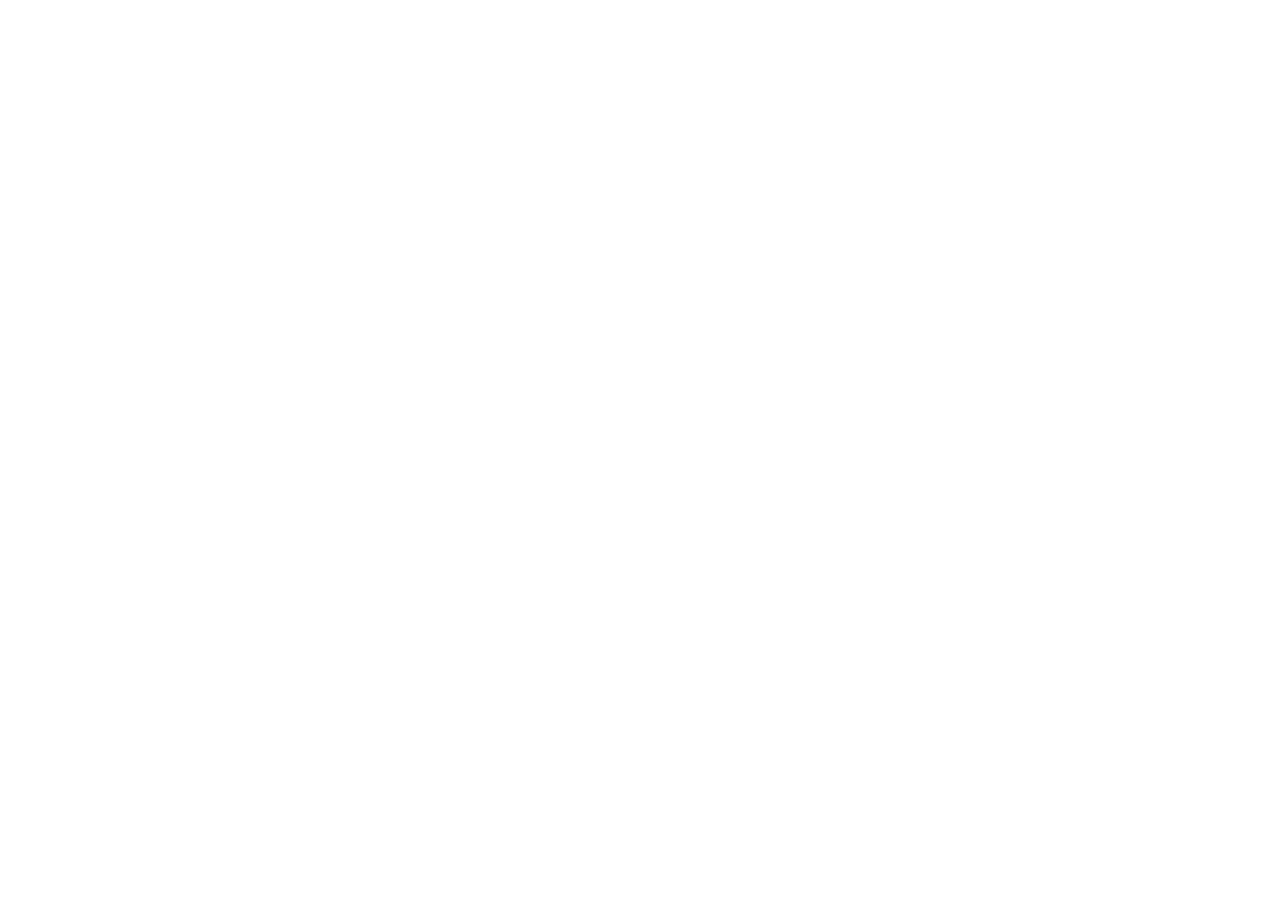
==== login.html @ a0079cb8 "init project" ====
<!DOCTYPE html>
<html lang="en">

<head>
    <meta charset="UTF-8">
    <meta http-equiv="X-UA-Compatible" content="IE=edge">
    <meta name="viewport" content="width=device-width, initial-scale=1.0">
    <title>Document</title>
</head>

<body>

</body>

</html>
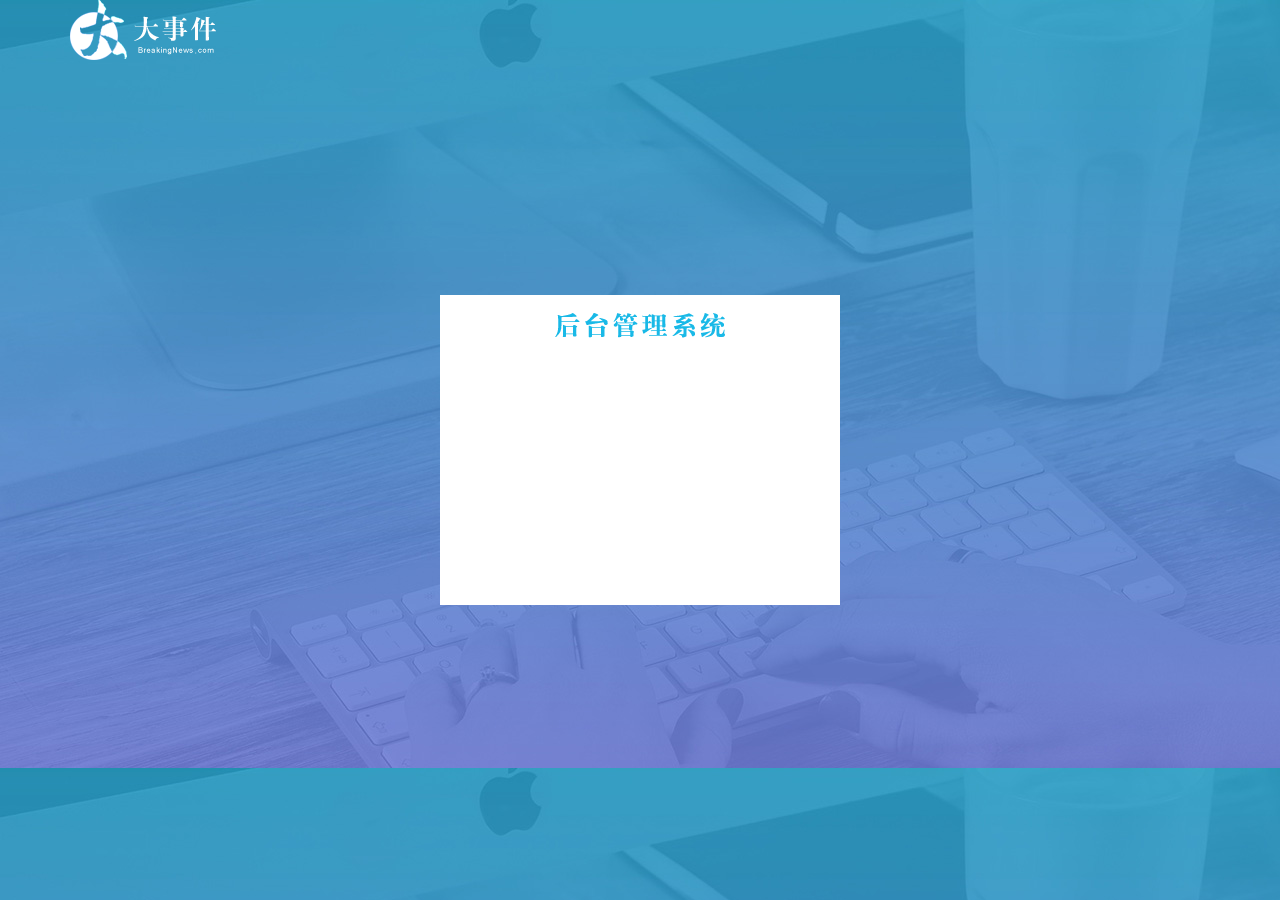
==== commit d1457186: "添加素材" ====
--- a/login.html
+++ b/login.html
@@ -6,10 +6,21 @@
     <meta http-equiv="X-UA-Compatible" content="IE=edge">
     <meta name="viewport" content="width=device-width, initial-scale=1.0">
     <title>Document</title>
+    <!-- 导入LayUI -->
+    <link rel="stylesheet" href="/assets/lib/layui/css/layui.css">
+    <!-- 导入自己的css -->
+    <link rel="stylesheet" href="/assets/css/login.css">
 </head>
 
 <body>
+    <div class="layui-main">
+        <img src="/assets/images/logo.png" alt="">
+    </div>
+    <div class="loginAndRegBox">
+        <div class="title-box">
 
+        </div>
+    </div>
 </body>
 
 </html>--- a/assets/lib/layui/css/layui.css
+++ b/assets/lib/layui/css/layui.css
@@ -0,0 +1 @@
+.layui-inline,img{display:inline-block;vertical-align:middle}h1,h2,h3,h4,h5,h6{font-weight:400}a,body{color:#333}.layui-edge,.layui-header,.layui-inline,.layui-main{position:relative}.layui-edge,hr{height:0;overflow:hidden}.layui-layout-body,.layui-side,.layui-side-scroll{overflow-x:hidden}.layui-edge,.layui-elip,hr{overflow:hidden}.layui-btn,.layui-edge,.layui-inline,img{vertical-align:middle}.layui-btn,.layui-disabled,.layui-icon,.layui-unselect{-moz-user-select:none;-webkit-user-select:none;-ms-user-select:none}blockquote,body,button,dd,div,dl,dt,form,h1,h2,h3,h4,h5,h6,input,li,ol,p,pre,td,textarea,th,ul{margin:0;padding:0;-webkit-tap-highlight-color:rgba(0,0,0,0)}a:active,a:hover{outline:0}img{border:none}li{list-style:none}table{border-collapse:collapse;border-spacing:0}h4,h5,h6{font-size:100%}button,input,optgroup,option,select,textarea{font-family:inherit;font-size:inherit;font-style:inherit;font-weight:inherit;outline:0}pre{white-space:pre-wrap;white-space:-moz-pre-wrap;white-space:-pre-wrap;white-space:-o-pre-wrap;word-wrap:break-word}body{line-height:1.6;color:rgba(0,0,0,.85);font:14px Helvetica Neue,Helvetica,PingFang SC,Tahoma,Arial,sans-serif}hr{line-height:0;margin:10px 0;padding:0;border:none!important;border-bottom:1px solid #eee!important;clear:both;background:0 0}a{text-decoration:none}a:hover{color:#777}a cite{font-style:normal;*cursor:pointer}.layui-border-box,.layui-border-box *{box-sizing:border-box}.layui-box,.layui-box *{box-sizing:content-box}.layui-clear{clear:both;*zoom:1}.layui-clear:after{content:'\20';clear:both;*zoom:1;display:block;height:0}.layui-inline{*display:inline;*zoom:1}.layui-btn,.layui-btn-group,.layui-edge{display:inline-block}.layui-edge{width:0;border-width:6px;border-style:dashed;border-color:transparent}.layui-edge-top{top:-4px;border-bottom-color:#999;border-bottom-style:solid}.layui-edge-right{border-left-color:#999;border-left-style:solid}.layui-edge-bottom{top:2px;border-top-color:#999;border-top-style:solid}.layui-edge-left{border-right-color:#999;border-right-style:solid}.layui-elip{text-overflow:ellipsis;white-space:nowrap}.layui-disabled,.layui-disabled:hover{color:#d2d2d2!important;cursor:not-allowed!important}.layui-circle{border-radius:100%}.layui-show{display:block!important}.layui-hide{display:none!important}.layui-show-v{visibility:visible!important}.layui-hide-v{visibility:hidden!important}@font-face{font-family:layui-icon;src:url(../font/iconfont.eot?v=256);src:url(../font/iconfont.eot?v=256#iefix) format('embedded-opentype'),url(../font/iconfont.woff2?v=256) format('woff2'),url(../font/iconfont.woff?v=256) format('woff'),url(../font/iconfont.ttf?v=256) format('truetype'),url(../font/iconfont.svg?v=256#layui-icon) format('svg')}.layui-icon{font-family:layui-icon!important;font-size:16px;font-style:normal;-webkit-font-smoothing:antialiased;-moz-osx-font-smoothing:grayscale}.layui-icon-reply-fill:before{content:"\e611"}.layui-icon-set-fill:before{content:"\e614"}.layui-icon-menu-fill:before{content:"\e60f"}.layui-icon-search:before{content:"\e615"}.layui-icon-share:before{content:"\e641"}.layui-icon-set-sm:before{content:"\e620"}.layui-icon-engine:before{content:"\e628"}.layui-icon-close:before{content:"\1006"}.layui-icon-close-fill:before{content:"\1007"}.layui-icon-chart-screen:before{content:"\e629"}.layui-icon-star:before{content:"\e600"}.layui-icon-circle-dot:before{content:"\e617"}.layui-icon-chat:before{content:"\e606"}.layui-icon-release:before{content:"\e609"}.layui-icon-list:before{content:"\e60a"}.layui-icon-chart:before{content:"\e62c"}.layui-icon-ok-circle:before{content:"\1005"}.layui-icon-layim-theme:before{content:"\e61b"}.layui-icon-table:before{content:"\e62d"}.layui-icon-right:before{content:"\e602"}.layui-icon-left:before{content:"\e603"}.layui-icon-cart-simple:before{content:"\e698"}.layui-icon-face-cry:before{content:"\e69c"}.layui-icon-face-smile:before{content:"\e6af"}.layui-icon-survey:before{content:"\e6b2"}.layui-icon-tree:before{content:"\e62e"}.layui-icon-ie:before{content:"\e7bb"}.layui-icon-upload-circle:before{content:"\e62f"}.layui-icon-add-circle:before{content:"\e61f"}.layui-icon-download-circle:before{content:"\e601"}.layui-icon-templeate-1:before{content:"\e630"}.layui-icon-util:before{content:"\e631"}.layui-icon-face-surprised:before{content:"\e664"}.layui-icon-edit:before{content:"\e642"}.layui-icon-speaker:before{content:"\e645"}.layui-icon-down:before{content:"\e61a"}.layui-icon-file:before{content:"\e621"}.layui-icon-layouts:before{content:"\e632"}.layui-icon-rate-half:before{content:"\e6c9"}.layui-icon-add-circle-fine:before{content:"\e608"}.layui-icon-prev-circle:before{content:"\e633"}.layui-icon-read:before{content:"\e705"}.layui-icon-404:before{content:"\e61c"}.layui-icon-carousel:before{content:"\e634"}.layui-icon-help:before{content:"\e607"}.layui-icon-code-circle:before{content:"\e635"}.layui-icon-windows:before{content:"\e67f"}.layui-icon-water:before{content:"\e636"}.layui-icon-username:before{content:"\e66f"}.layui-icon-find-fill:before{content:"\e670"}.layui-icon-about:before{content:"\e60b"}.layui-icon-location:before{content:"\e715"}.layui-icon-up:before{content:"\e619"}.layui-icon-pause:before{content:"\e651"}.layui-icon-date:before{content:"\e637"}.layui-icon-layim-uploadfile:before{content:"\e61d"}.layui-icon-delete:before{content:"\e640"}.layui-icon-play:before{content:"\e652"}.layui-icon-top:before{content:"\e604"}.layui-icon-firefox:before{content:"\e686"}.layui-icon-friends:before{content:"\e612"}.layui-icon-refresh-3:before{content:"\e9aa"}.layui-icon-ok:before{content:"\e605"}.layui-icon-layer:before{content:"\e638"}.layui-icon-face-smile-fine:before{content:"\e60c"}.layui-icon-dollar:before{content:"\e659"}.layui-icon-group:before{content:"\e613"}.layui-icon-layim-download:before{content:"\e61e"}.layui-icon-picture-fine:before{content:"\e60d"}.layui-icon-link:before{content:"\e64c"}.layui-icon-diamond:before{content:"\e735"}.layui-icon-log:before{content:"\e60e"}.layui-icon-key:before{content:"\e683"}.layui-icon-rate-solid:before{content:"\e67a"}.layui-icon-fonts-del:before{content:"\e64f"}.layui-icon-unlink:before{content:"\e64d"}.layui-icon-fonts-clear:before{content:"\e639"}.layui-icon-triangle-r:before{content:"\e623"}.layui-icon-circle:before{content:"\e63f"}.layui-icon-radio:before{content:"\e643"}.layui-icon-align-center:before{content:"\e647"}.layui-icon-align-right:before{content:"\e648"}.layui-icon-align-left:before{content:"\e649"}.layui-icon-loading-1:before{content:"\e63e"}.layui-icon-return:before{content:"\e65c"}.layui-icon-fonts-strong:before{content:"\e62b"}.layui-icon-upload:before{content:"\e67c"}.layui-icon-dialogue:before{content:"\e63a"}.layui-icon-video:before{content:"\e6ed"}.layui-icon-headset:before{content:"\e6fc"}.layui-icon-cellphone-fine:before{content:"\e63b"}.layui-icon-add-1:before{content:"\e654"}.layui-icon-face-smile-b:before{content:"\e650"}.layui-icon-fonts-html:before{content:"\e64b"}.layui-icon-screen-full:before{content:"\e622"}.layui-icon-form:before{content:"\e63c"}.layui-icon-cart:before{content:"\e657"}.layui-icon-camera-fill:before{content:"\e65d"}.layui-icon-tabs:before{content:"\e62a"}.layui-icon-heart-fill:before{content:"\e68f"}.layui-icon-fonts-code:before{content:"\e64e"}.layui-icon-ios:before{content:"\e680"}.layui-icon-at:before{content:"\e687"}.layui-icon-fire:before{content:"\e756"}.layui-icon-set:before{content:"\e716"}.layui-icon-fonts-u:before{content:"\e646"}.layui-icon-triangle-d:before{content:"\e625"}.layui-icon-tips:before{content:"\e702"}.layui-icon-picture:before{content:"\e64a"}.layui-icon-more-vertical:before{content:"\e671"}.layui-icon-bluetooth:before{content:"\e689"}.layui-icon-flag:before{content:"\e66c"}.layui-icon-loading:before{content:"\e63d"}.layui-icon-fonts-i:before{content:"\e644"}.layui-icon-refresh-1:before{content:"\e666"}.layui-icon-rmb:before{content:"\e65e"}.layui-icon-addition:before{content:"\e624"}.layui-icon-home:before{content:"\e68e"}.layui-icon-time:before{content:"\e68d"}.layui-icon-user:before{content:"\e770"}.layui-icon-notice:before{content:"\e667"}.layui-icon-chrome:before{content:"\e68a"}.layui-icon-edge:before{content:"\e68b"}.layui-icon-login-weibo:before{content:"\e675"}.layui-icon-voice:before{content:"\e688"}.layui-icon-upload-drag:before{content:"\e681"}.layui-icon-login-qq:before{content:"\e676"}.layui-icon-snowflake:before{content:"\e6b1"}.layui-icon-heart:before{content:"\e68c"}.layui-icon-logout:before{content:"\e682"}.layui-icon-file-b:before{content:"\e655"}.layui-icon-template:before{content:"\e663"}.layui-icon-transfer:before{content:"\e691"}.layui-icon-auz:before{content:"\e672"}.layui-icon-console:before{content:"\e665"}.layui-icon-app:before{content:"\e653"}.layui-icon-prev:before{content:"\e65a"}.layui-icon-website:before{content:"\e7ae"}.layui-icon-next:before{content:"\e65b"}.layui-icon-component:before{content:"\e857"}.layui-icon-android:before{content:"\e684"}.layui-icon-more:before{content:"\e65f"}.layui-icon-login-wechat:before{content:"\e677"}.layui-icon-shrink-right:before{content:"\e668"}.layui-icon-spread-left:before{content:"\e66b"}.layui-icon-camera:before{content:"\e660"}.layui-icon-note:before{content:"\e66e"}.layui-icon-refresh:before{content:"\e669"}.layui-icon-female:before{content:"\e661"}.layui-icon-male:before{content:"\e662"}.layui-icon-screen-restore:before{content:"\e758"}.layui-icon-password:before{content:"\e673"}.layui-icon-senior:before{content:"\e674"}.layui-icon-theme:before{content:"\e66a"}.layui-icon-tread:before{content:"\e6c5"}.layui-icon-praise:before{content:"\e6c6"}.layui-icon-star-fill:before{content:"\e658"}.layui-icon-rate:before{content:"\e67b"}.layui-icon-template-1:before{content:"\e656"}.layui-icon-vercode:before{content:"\e679"}.layui-icon-service:before{content:"\e626"}.layui-icon-cellphone:before{content:"\e678"}.layui-icon-print:before{content:"\e66d"}.layui-icon-cols:before{content:"\e610"}.layui-icon-wifi:before{content:"\e7e0"}.layui-icon-export:before{content:"\e67d"}.layui-icon-rss:before{content:"\e808"}.layui-icon-slider:before{content:"\e714"}.layui-icon-email:before{content:"\e618"}.layui-icon-subtraction:before{content:"\e67e"}.layui-icon-mike:before{content:"\e6dc"}.layui-icon-light:before{content:"\e748"}.layui-icon-gift:before{content:"\e627"}.layui-icon-mute:before{content:"\e685"}.layui-icon-reduce-circle:before{content:"\e616"}.layui-icon-music:before{content:"\e690"}.layui-main{width:1140px;margin:0 auto}.layui-header{z-index:1000;height:60px}.layui-header a:hover{transition:all .5s;-webkit-transition:all .5s}.layui-side{position:fixed;left:0;top:0;bottom:0;z-index:999;width:200px}.layui-side-scroll{position:relative;width:220px;height:100%}.layui-body{position:relative;left:200px;right:0;top:0;bottom:0;z-index:900;width:auto;box-sizing:border-box}.layui-layout-admin .layui-header{position:fixed;top:0;left:0;right:0;background-color:#23262E}.layui-layout-admin .layui-side{top:60px;width:200px;overflow-x:hidden}.layui-layout-admin .layui-body{position:absolute;top:60px;padding-bottom:44px}.layui-layout-admin .layui-main{width:auto;margin:0 15px}.layui-layout-admin .layui-footer{position:fixed;left:200px;right:0;bottom:0;z-index:990;height:44px;line-height:44px;padding:0 15px;box-shadow:-1px 0 4px rgb(0 0 0 / 12%);background-color:#FAFAFA}.layui-layout-admin .layui-logo{position:absolute;left:0;top:0;width:200px;height:100%;line-height:60px;text-align:center;color:#009688;font-size:16px;box-shadow:0 1px 2px 0 rgb(0 0 0 / 15%)}.layui-layout-admin .layui-header .layui-nav{background:0 0}.layui-layout-left{position:absolute!important;left:200px;top:0}.layui-layout-right{position:absolute!important;right:0;top:0}.layui-container{position:relative;margin:0 auto;padding:0 15px;box-sizing:border-box}.layui-fluid{position:relative;margin:0 auto;padding:0 15px}.layui-row:after,.layui-row:before{content:"";display:block;clear:both}.layui-col-lg1,.layui-col-lg10,.layui-col-lg11,.layui-col-lg12,.layui-col-lg2,.layui-col-lg3,.layui-col-lg4,.layui-col-lg5,.layui-col-lg6,.layui-col-lg7,.layui-col-lg8,.layui-col-lg9,.layui-col-md1,.layui-col-md10,.layui-col-md11,.layui-col-md12,.layui-col-md2,.layui-col-md3,.layui-col-md4,.layui-col-md5,.layui-col-md6,.layui-col-md7,.layui-col-md8,.layui-col-md9,.layui-col-sm1,.layui-col-sm10,.layui-col-sm11,.layui-col-sm12,.layui-col-sm2,.layui-col-sm3,.layui-col-sm4,.layui-col-sm5,.layui-col-sm6,.layui-col-sm7,.layui-col-sm8,.layui-col-sm9,.layui-col-xs1,.layui-col-xs10,.layui-col-xs11,.layui-col-xs12,.layui-col-xs2,.layui-col-xs3,.layui-col-xs4,.layui-col-xs5,.layui-col-xs6,.layui-col-xs7,.layui-col-xs8,.layui-col-xs9{position:relative;display:block;box-sizing:border-box}.layui-col-xs1,.layui-col-xs10,.layui-col-xs11,.layui-col-xs12,.layui-col-xs2,.layui-col-xs3,.layui-col-xs4,.layui-col-xs5,.layui-col-xs6,.layui-col-xs7,.layui-col-xs8,.layui-col-xs9{float:left}.layui-col-xs1{width:8.33333333%}.layui-col-xs2{width:16.66666667%}.layui-col-xs3{width:25%}.layui-col-xs4{width:33.33333333%}.layui-col-xs5{width:41.66666667%}.layui-col-xs6{width:50%}.layui-col-xs7{width:58.33333333%}.layui-col-xs8{width:66.66666667%}.layui-col-xs9{width:75%}.layui-col-xs10{width:83.33333333%}.layui-col-xs11{width:91.66666667%}.layui-col-xs12{width:100%}.layui-col-xs-offset1{margin-left:8.33333333%}.layui-col-xs-offset2{margin-left:16.66666667%}.layui-col-xs-offset3{margin-left:25%}.layui-col-xs-offset4{margin-left:33.33333333%}.layui-col-xs-offset5{margin-left:41.66666667%}.layui-col-xs-offset6{margin-left:50%}.layui-col-xs-offset7{margin-left:58.33333333%}.layui-col-xs-offset8{margin-left:66.66666667%}.layui-col-xs-offset9{margin-left:75%}.layui-col-xs-offset10{margin-left:83.33333333%}.layui-col-xs-offset11{margin-left:91.66666667%}.layui-col-xs-offset12{margin-left:100%}@media screen and (max-width:768px){.layui-hide-xs{display:none!important}.layui-show-xs-block{display:block!important}.layui-show-xs-inline{display:inline!important}.layui-show-xs-inline-block{display:inline-block!important}}@media screen and (min-width:768px){.layui-container{width:750px}.layui-hide-sm{display:none!important}.layui-show-sm-block{display:block!important}.layui-show-sm-inline{display:inline!important}.layui-show-sm-inline-block{display:inline-block!important}.layui-col-sm1,.layui-col-sm10,.layui-col-sm11,.layui-col-sm12,.layui-col-sm2,.layui-col-sm3,.layui-col-sm4,.layui-col-sm5,.layui-col-sm6,.layui-col-sm7,.layui-col-sm8,.layui-col-sm9{float:left}.layui-col-sm1{width:8.33333333%}.layui-col-sm2{width:16.66666667%}.layui-col-sm3{width:25%}.layui-col-sm4{width:33.33333333%}.layui-col-sm5{width:41.66666667%}.layui-col-sm6{width:50%}.layui-col-sm7{width:58.33333333%}.layui-col-sm8{width:66.66666667%}.layui-col-sm9{width:75%}.layui-col-sm10{width:83.33333333%}.layui-col-sm11{width:91.66666667%}.layui-col-sm12{width:100%}.layui-col-sm-offset1{margin-left:8.33333333%}.layui-col-sm-offset2{margin-left:16.66666667%}.layui-col-sm-offset3{margin-left:25%}.layui-col-sm-offset4{margin-left:33.33333333%}.layui-col-sm-offset5{margin-left:41.66666667%}.layui-col-sm-offset6{margin-left:50%}.layui-col-sm-offset7{margin-left:58.33333333%}.layui-col-sm-offset8{margin-left:66.66666667%}.layui-col-sm-offset9{margin-left:75%}.layui-col-sm-offset10{margin-left:83.33333333%}.layui-col-sm-offset11{margin-left:91.66666667%}.layui-col-sm-offset12{margin-left:100%}}@media screen and (min-width:992px){.layui-container{width:970px}.layui-hide-md{display:none!important}.layui-show-md-block{display:block!important}.layui-show-md-inline{display:inline!important}.layui-show-md-inline-block{display:inline-block!important}.layui-col-md1,.layui-col-md10,.layui-col-md11,.layui-col-md12,.layui-col-md2,.layui-col-md3,.layui-col-md4,.layui-col-md5,.layui-col-md6,.layui-col-md7,.layui-col-md8,.layui-col-md9{float:left}.layui-col-md1{width:8.33333333%}.layui-col-md2{width:16.66666667%}.layui-col-md3{width:25%}.layui-col-md4{width:33.33333333%}.layui-col-md5{width:41.66666667%}.layui-col-md6{width:50%}.layui-col-md7{width:58.33333333%}.layui-col-md8{width:66.66666667%}.layui-col-md9{width:75%}.layui-col-md10{width:83.33333333%}.layui-col-md11{width:91.66666667%}.layui-col-md12{width:100%}.layui-col-md-offset1{margin-left:8.33333333%}.layui-col-md-offset2{margin-left:16.66666667%}.layui-col-md-offset3{margin-left:25%}.layui-col-md-offset4{margin-left:33.33333333%}.layui-col-md-offset5{margin-left:41.66666667%}.layui-col-md-offset6{margin-left:50%}.layui-col-md-offset7{margin-left:58.33333333%}.layui-col-md-offset8{margin-left:66.66666667%}.layui-col-md-offset9{margin-left:75%}.layui-col-md-offset10{margin-left:83.33333333%}.layui-col-md-offset11{margin-left:91.66666667%}.layui-col-md-offset12{margin-left:100%}}@media screen and (min-width:1200px){.layui-container{width:1170px}.layui-hide-lg{display:none!important}.layui-show-lg-block{display:block!important}.layui-show-lg-inline{display:inline!important}.layui-show-lg-inline-block{display:inline-block!important}.layui-col-lg1,.layui-col-lg10,.layui-col-lg11,.layui-col-lg12,.layui-col-lg2,.layui-col-lg3,.layui-col-lg4,.layui-col-lg5,.layui-col-lg6,.layui-col-lg7,.layui-col-lg8,.layui-col-lg9{float:left}.layui-col-lg1{width:8.33333333%}.layui-col-lg2{width:16.66666667%}.layui-col-lg3{width:25%}.layui-col-lg4{width:33.33333333%}.layui-col-lg5{width:41.66666667%}.layui-col-lg6{width:50%}.layui-col-lg7{width:58.33333333%}.layui-col-lg8{width:66.66666667%}.layui-col-lg9{width:75%}.layui-col-lg10{width:83.33333333%}.layui-col-lg11{width:91.66666667%}.layui-col-lg12{width:100%}.layui-col-lg-offset1{margin-left:8.33333333%}.layui-col-lg-offset2{margin-left:16.66666667%}.layui-col-lg-offset3{margin-left:25%}.layui-col-lg-offset4{margin-left:33.33333333%}.layui-col-lg-offset5{margin-left:41.66666667%}.layui-col-lg-offset6{margin-left:50%}.layui-col-lg-offset7{margin-left:58.33333333%}.layui-col-lg-offset8{margin-left:66.66666667%}.layui-col-lg-offset9{margin-left:75%}.layui-col-lg-offset10{margin-left:83.33333333%}.layui-col-lg-offset11{margin-left:91.66666667%}.layui-col-lg-offset12{margin-left:100%}}.layui-col-space1{margin:-.5px}.layui-col-space1>*{padding:.5px}.layui-col-space2{margin:-1px}.layui-col-space2>*{padding:1px}.layui-col-space4{margin:-2px}.layui-col-space4>*{padding:2px}.layui-col-space5{margin:-2.5px}.layui-col-space5>*{padding:2.5px}.layui-col-space6{margin:-3px}.layui-col-space6>*{padding:3px}.layui-col-space8{margin:-4px}.layui-col-space8>*{padding:4px}.layui-col-space10{margin:-5px}.layui-col-space10>*{padding:5px}.layui-col-space12{margin:-6px}.layui-col-space12>*{padding:6px}.layui-col-space14{margin:-7px}.layui-col-space14>*{padding:7px}.layui-col-space15{margin:-7.5px}.layui-col-space15>*{padding:7.5px}.layui-col-space16{margin:-8px}.layui-col-space16>*{padding:8px}.layui-col-space18{margin:-9px}.layui-col-space18>*{padding:9px}.layui-col-space20{margin:-10px}.layui-col-space20>*{padding:10px}.layui-col-space22{margin:-11px}.layui-col-space22>*{padding:11px}.layui-col-space24{margin:-12px}.layui-col-space24>*{padding:12px}.layui-col-space25{margin:-12.5px}.layui-col-space25>*{padding:12.5px}.layui-col-space26{margin:-13px}.layui-col-space26>*{padding:13px}.layui-col-space28{margin:-14px}.layui-col-space28>*{padding:14px}.layui-col-space30{margin:-15px}.layui-col-space30>*{padding:15px}.layui-btn,.layui-input,.layui-select,.layui-textarea,.layui-upload-button{outline:0;-webkit-appearance:none;transition:all .3s;-webkit-transition:all .3s;box-sizing:border-box}.layui-elem-quote{margin-bottom:10px;padding:15px;line-height:1.6;border-left:5px solid #5FB878;border-radius:0 2px 2px 0;background-color:#FAFAFA}.layui-quote-nm{border-style:solid;border-width:1px 1px 1px 5px;background:0 0}.layui-elem-field{margin-bottom:10px;padding:0;border-width:1px;border-style:solid}.layui-elem-field legend{margin-left:20px;padding:0 10px;font-size:20px;font-weight:300}.layui-field-title{margin:10px 0 20px;border-width:1px 0 0}.layui-field-box{padding:15px}.layui-field-title .layui-field-box{padding:10px 0}.layui-progress{position:relative;height:6px;border-radius:20px;background-color:#eee}.layui-progress-bar{position:absolute;left:0;top:0;width:0;max-width:100%;height:6px;border-radius:20px;text-align:right;background-color:#5FB878;transition:all .3s;-webkit-transition:all .3s}.layui-progress-big,.layui-progress-big .layui-progress-bar{height:18px;line-height:18px}.layui-progress-text{position:relative;top:-20px;line-height:18px;font-size:12px;color:#666}.layui-progress-big .layui-progress-text{position:static;padding:0 10px;color:#fff}.layui-collapse{border-width:1px;border-style:solid;border-radius:2px}.layui-colla-content,.layui-colla-item{border-top-width:1px;border-top-style:solid}.layui-colla-item:first-child{border-top:none}.layui-colla-title{position:relative;height:42px;line-height:42px;padding:0 15px 0 35px;color:#333;background-color:#FAFAFA;cursor:pointer;font-size:14px;overflow:hidden}.layui-colla-content{display:none;padding:10px 15px;line-height:1.6;color:#666}.layui-colla-icon{position:absolute;left:15px;top:0;font-size:14px}.layui-card-body,.layui-card-header,.layui-form-label,.layui-form-mid,.layui-form-select,.layui-input-block,.layui-input-inline,.layui-panel,.layui-textarea{position:relative}.layui-card{margin-bottom:15px;border-radius:2px;background-color:#fff;box-shadow:0 1px 2px 0 rgba(0,0,0,.05)}.layui-form-select dl,.layui-panel{box-shadow:1px 1px 4px rgb(0 0 0 / 8%)}.layui-card:last-child{margin-bottom:0}.layui-card-header{height:42px;line-height:42px;padding:0 15px;border-bottom:1px solid #f6f6f6;color:#333;border-radius:2px 2px 0 0;font-size:14px}.layui-card-body{padding:10px 15px;line-height:24px}.layui-card-body[pad15]{padding:15px}.layui-card-body[pad20]{padding:20px}.layui-card-body .layui-table{margin:5px 0}.layui-card .layui-tab{margin:0}.layui-panel{border-width:1px;border-style:solid;border-radius:2px;background-color:#fff;color:#666}.layui-bg-black,.layui-bg-blue,.layui-bg-cyan,.layui-bg-green,.layui-bg-orange,.layui-bg-red{color:#fff!important}.layui-panel-window{position:relative;padding:15px;border-radius:0;border-top:5px solid #eee;background-color:#fff}.layui-border,.layui-border-black,.layui-border-blue,.layui-border-cyan,.layui-border-green,.layui-border-orange,.layui-border-red{border-width:1px;border-style:solid}.layui-auxiliar-moving{position:fixed;left:0;right:0;top:0;bottom:0;width:100%;height:100%;background:0 0;z-index:9999999999}.layui-bg-red{background-color:#FF5722!important}.layui-bg-orange{background-color:#FFB800!important}.layui-bg-green{background-color:#009688!important}.layui-bg-cyan{background-color:#2F4056!important}.layui-bg-blue{background-color:#1E9FFF!important}.layui-bg-black{background-color:#393D49!important}.layui-bg-gray{background-color:#FAFAFA!important;color:#666!important}.layui-badge-rim,.layui-border,.layui-colla-content,.layui-colla-item,.layui-collapse,.layui-elem-field,.layui-form-pane .layui-form-item[pane],.layui-form-pane .layui-form-label,.layui-input,.layui-layedit,.layui-layedit-tool,.layui-panel,.layui-quote-nm,.layui-select,.layui-tab-bar,.layui-tab-card,.layui-tab-title,.layui-tab-title .layui-this:after,.layui-textarea{border-color:#eee}.layui-border{color:#666!important}.layui-border-red{border-color:#FF5722!important;color:#FF5722!important}.layui-border-orange{border-color:#FFB800!important;color:#FFB800!important}.layui-border-green{border-color:#009688!important;color:#009688!important}.layui-border-cyan{border-color:#2F4056!important;color:#2F4056!important}.layui-border-blue{border-color:#1E9FFF!important;color:#1E9FFF!important}.layui-border-black{border-color:#393D49!important;color:#393D49!important}.layui-timeline-item:before{background-color:#eee}.layui-text{line-height:1.6;font-size:14px;color:#666}.layui-text h1,.layui-text h2,.layui-text h3{font-weight:500;color:#333}.layui-text h1{font-size:30px}.layui-text h2{font-size:24px}.layui-text h3{font-size:18px}.layui-text a:not(.layui-btn){color:#01AAED}.layui-text a:not(.layui-btn):hover{text-decoration:underline}.layui-text ul{padding:5px 0 5px 15px}.layui-text ul li{margin-top:5px;list-style-type:disc}.layui-text em,.layui-word-aux{color:#999!important;padding-left:5px!important;padding-right:5px!important}.layui-text p{margin:10px 0}.layui-text p:first-child{margin-top:0}.layui-font-12{font-size:12px!important}.layui-font-14{font-size:14px!important}.layui-font-16{font-size:16px!important}.layui-font-18{font-size:18px!important}.layui-font-20{font-size:20px!important}.layui-font-red{color:#FF5722!important}.layui-font-orange{color:#FFB800!important}.layui-font-green{color:#009688!important}.layui-font-cyan{color:#2F4056!important}.layui-font-blue{color:#01AAED!important}.layui-font-black{color:#000!important}.layui-font-gray{color:#c2c2c2!important}.layui-btn{height:38px;line-height:38px;border:1px solid transparent;padding:0 18px;background-color:#009688;color:#fff;white-space:nowrap;text-align:center;font-size:14px;border-radius:2px;cursor:pointer}.layui-btn:hover{opacity:.8;filter:alpha(opacity=80);color:#fff}.layui-btn:active{opacity:1;filter:alpha(opacity=100)}.layui-btn+.layui-btn{margin-left:10px}.layui-btn-container{font-size:0}.layui-btn-container .layui-btn{margin-right:10px;margin-bottom:10px}.layui-btn-container .layui-btn+.layui-btn{margin-left:0}.layui-table .layui-btn-container .layui-btn{margin-bottom:9px}.layui-btn-radius{border-radius:100px}.layui-btn .layui-icon{padding:0 2px;vertical-align:middle\9;vertical-align:bottom}.layui-btn-primary{border-color:#d2d2d2;background:0 0;color:#666}.layui-btn-primary:hover{border-color:#009688;color:#333}.layui-btn-normal{background-color:#1E9FFF}.layui-btn-warm{background-color:#FFB800}.layui-btn-danger{background-color:#FF5722}.layui-btn-checked{background-color:#5FB878}.layui-btn-disabled,.layui-btn-disabled:active,.layui-btn-disabled:hover{border-color:#eee!important;background-color:#FBFBFB!important;color:#d2d2d2!important;cursor:not-allowed!important;opacity:1}.layui-btn-lg{height:44px;line-height:44px;padding:0 25px;font-size:16px}.layui-btn-sm{height:30px;line-height:30px;padding:0 10px;font-size:12px}.layui-btn-xs{height:22px;line-height:22px;padding:0 5px;font-size:12px}.layui-btn-xs i{font-size:12px!important}.layui-btn-group{vertical-align:middle;font-size:0}.layui-btn-group .layui-btn{margin-left:0!important;margin-right:0!important;border-left:1px solid rgba(255,255,255,.5);border-radius:0}.layui-btn-group .layui-btn-primary{border-left:none}.layui-btn-group .layui-btn-primary:hover{border-color:#d2d2d2;color:#009688}.layui-btn-group .layui-btn:first-child{border-left:none;border-radius:2px 0 0 2px}.layui-btn-group .layui-btn-primary:first-child{border-left:1px solid #d2d2d2}.layui-btn-group .layui-btn:last-child{border-radius:0 2px 2px 0}.layui-btn-group .layui-btn+.layui-btn{margin-left:0}.layui-btn-group+.layui-btn-group{margin-left:10px}.layui-btn-fluid{width:100%}.layui-input,.layui-select,.layui-textarea{height:38px;line-height:1.3;line-height:38px\9;border-width:1px;border-style:solid;background-color:#fff;color:rgba(0,0,0,.85);border-radius:2px}.layui-input::-webkit-input-placeholder,.layui-select::-webkit-input-placeholder,.layui-textarea::-webkit-input-placeholder{line-height:1.3}.layui-input,.layui-textarea{display:block;width:100%;padding-left:10px}.layui-input:hover,.layui-textarea:hover{border-color:#eee!important}.layui-input:focus,.layui-textarea:focus{border-color:#d2d2d2!important}.layui-textarea{min-height:100px;height:auto;line-height:20px;padding:6px 10px;resize:vertical}.layui-select{padding:0 10px}.layui-form input[type=checkbox],.layui-form input[type=radio],.layui-form select{display:none}.layui-form [lay-ignore]{display:initial}.layui-form-item{margin-bottom:15px;clear:both;*zoom:1}.layui-form-item:after{content:'\20';clear:both;*zoom:1;display:block;height:0}.layui-form-label{float:left;display:block;padding:9px 15px;width:80px;font-weight:400;line-height:20px;text-align:right}.layui-form-label-col{display:block;float:none;padding:9px 0;line-height:20px;text-align:left}.layui-form-item .layui-inline{margin-bottom:5px;margin-right:10px}.layui-input-block{margin-left:110px;min-height:36px}.layui-input-inline{display:inline-block;vertical-align:middle}.layui-form-item .layui-input-inline{float:left;width:190px;margin-right:10px}.layui-form-text .layui-input-inline{width:auto}.layui-form-mid{float:left;display:block;padding:9px 0!important;line-height:20px;margin-right:10px}.layui-form-danger+.layui-form-select .layui-input,.layui-form-danger:focus{border-color:#FF5722!important}.layui-form-select .layui-input{padding-right:30px;cursor:pointer}.layui-form-select .layui-edge{position:absolute;right:10px;top:50%;margin-top:-3px;cursor:pointer;border-width:6px;border-top-color:#c2c2c2;border-top-style:solid;transition:all .3s;-webkit-transition:all .3s}.layui-form-select dl{display:none;position:absolute;left:0;top:42px;padding:5px 0;z-index:899;min-width:100%;border:1px solid #eee;max-height:300px;overflow-y:auto;background-color:#fff;border-radius:2px;box-sizing:border-box}.layui-form-select dl dd,.layui-form-select dl dt{padding:0 10px;line-height:36px;white-space:nowrap;overflow:hidden;text-overflow:ellipsis}.layui-form-select dl dt{font-size:12px;color:#999}.layui-form-select dl dd{cursor:pointer}.layui-form-select dl dd:hover{background-color:#F6F6F6;-webkit-transition:.5s all;transition:.5s all}.layui-form-select .layui-select-group dd{padding-left:20px}.layui-form-select dl dd.layui-select-tips{padding-left:10px!important;color:#999}.layui-form-select dl dd.layui-this{background-color:#5FB878;color:#fff}.layui-form-checkbox,.layui-form-select dl dd.layui-disabled{background-color:#fff}.layui-form-selected dl{display:block}.layui-form-checkbox,.layui-form-checkbox *,.layui-form-switch{display:inline-block;vertical-align:middle}.layui-form-selected .layui-edge{margin-top:-9px;-webkit-transform:rotate(180deg);transform:rotate(180deg);margin-top:-3px\9}:root .layui-form-selected .layui-edge{margin-top:-9px\0/IE9}.layui-form-selectup dl{top:auto;bottom:42px}.layui-select-none{margin:5px 0;text-align:center;color:#999}.layui-select-disabled .layui-disabled{border-color:#eee!important}.layui-select-disabled .layui-edge{border-top-color:#d2d2d2}.layui-form-checkbox{position:relative;height:30px;line-height:30px;margin-right:10px;padding-right:30px;cursor:pointer;font-size:0;-webkit-transition:.1s linear;transition:.1s linear;box-sizing:border-box}.layui-form-checkbox span{padding:0 10px;height:100%;font-size:14px;border-radius:2px 0 0 2px;background-color:#d2d2d2;color:#fff;overflow:hidden;white-space:nowrap;text-overflow:ellipsis}.layui-form-checkbox:hover span{background-color:#c2c2c2}.layui-form-checkbox i{position:absolute;right:0;top:0;width:30px;height:28px;border:1px solid #d2d2d2;border-left:none;border-radius:0 2px 2px 0;color:#fff;font-size:20px;text-align:center}.layui-form-checkbox:hover i{border-color:#c2c2c2;color:#c2c2c2}.layui-form-checked,.layui-form-checked:hover{border-color:#5FB878}.layui-form-checked span,.layui-form-checked:hover span{background-color:#5FB878}.layui-form-checked i,.layui-form-checked:hover i{color:#5FB878}.layui-form-item .layui-form-checkbox{margin-top:4px}.layui-form-checkbox[lay-skin=primary]{height:auto!important;line-height:normal!important;min-width:18px;min-height:18px;border:none!important;margin-right:0;padding-left:28px;padding-right:0;background:0 0}.layui-form-checkbox[lay-skin=primary] span{padding-left:0;padding-right:15px;line-height:18px;background:0 0;color:#666}.layui-form-checkbox[lay-skin=primary] i{right:auto;left:0;width:16px;height:16px;line-height:16px;border:1px solid #d2d2d2;font-size:12px;border-radius:2px;background-color:#fff;-webkit-transition:.1s linear;transition:.1s linear}.layui-form-checkbox[lay-skin=primary]:hover i{border-color:#5FB878;color:#fff}.layui-form-checked[lay-skin=primary] i{border-color:#5FB878!important;background-color:#5FB878;color:#fff}.layui-checkbox-disabled[lay-skin=primary] span{background:0 0!important;color:#c2c2c2!important}.layui-checkbox-disabled[lay-skin=primary]:hover i{border-color:#d2d2d2}.layui-form-item .layui-form-checkbox[lay-skin=primary]{margin-top:10px}.layui-form-switch{position:relative;height:22px;line-height:22px;min-width:35px;padding:0 5px;margin-top:8px;border:1px solid #d2d2d2;border-radius:20px;cursor:pointer;background-color:#fff;-webkit-transition:.1s linear;transition:.1s linear}.layui-form-switch i{position:absolute;left:5px;top:3px;width:16px;height:16px;border-radius:20px;background-color:#d2d2d2;-webkit-transition:.1s linear;transition:.1s linear}.layui-form-switch em{position:relative;top:0;width:25px;margin-left:21px;padding:0!important;text-align:center!important;color:#999!important;font-style:normal!important;font-size:12px}.layui-form-onswitch{border-color:#5FB878;background-color:#5FB878}.layui-checkbox-disabled,.layui-checkbox-disabled i{border-color:#eee!important}.layui-form-onswitch i{left:100%;margin-left:-21px;background-color:#fff}.layui-form-onswitch em{margin-left:5px;margin-right:21px;color:#fff!important}.layui-checkbox-disabled span{background-color:#eee!important}.layui-checkbox-disabled em{color:#d2d2d2!important}.layui-checkbox-disabled:hover i{color:#fff!important}[lay-radio]{display:none}.layui-form-radio,.layui-form-radio *{display:inline-block;vertical-align:middle}.layui-form-radio{line-height:28px;margin:6px 10px 0 0;padding-right:10px;cursor:pointer;font-size:0}.layui-form-radio *{font-size:14px}.layui-form-radio>i{margin-right:8px;font-size:22px;color:#c2c2c2}.layui-form-radio:hover *,.layui-form-radioed,.layui-form-radioed>i{color:#5FB878}.layui-radio-disabled>i{color:#eee!important}.layui-radio-disabled *{color:#c2c2c2!important}.layui-form-pane .layui-form-label{width:110px;padding:8px 15px;height:38px;line-height:20px;border-width:1px;border-style:solid;border-radius:2px 0 0 2px;text-align:center;background-color:#FAFAFA;overflow:hidden;white-space:nowrap;text-overflow:ellipsis;box-sizing:border-box}.layui-form-pane .layui-input-inline{margin-left:-1px}.layui-form-pane .layui-input-block{margin-left:110px;left:-1px}.layui-form-pane .layui-input{border-radius:0 2px 2px 0}.layui-form-pane .layui-form-text .layui-form-label{float:none;width:100%;border-radius:2px;box-sizing:border-box;text-align:left}.layui-form-pane .layui-form-text .layui-input-inline{display:block;margin:0;top:-1px;clear:both}.layui-form-pane .layui-form-text .layui-input-block{margin:0;left:0;top:-1px}.layui-form-pane .layui-form-text .layui-textarea{min-height:100px;border-radius:0 0 2px 2px}.layui-form-pane .layui-form-checkbox{margin:4px 0 4px 10px}.layui-form-pane .layui-form-radio,.layui-form-pane .layui-form-switch{margin-top:6px;margin-left:10px}.layui-form-pane .layui-form-item[pane]{position:relative;border-width:1px;border-style:solid}.layui-form-pane .layui-form-item[pane] .layui-form-label{position:absolute;left:0;top:0;height:100%;border-width:0 1px 0 0}.layui-form-pane .layui-form-item[pane] .layui-input-inline{margin-left:110px}@media screen and (max-width:450px){.layui-form-item .layui-form-label{text-overflow:ellipsis;overflow:hidden;white-space:nowrap}.layui-form-item .layui-inline{display:block;margin-right:0;margin-bottom:20px;clear:both}.layui-form-item .layui-inline:after{content:'\20';clear:both;display:block;height:0}.layui-form-item .layui-input-inline{display:block;float:none;left:-3px;width:auto!important;margin:0 0 10px 112px}.layui-form-item .layui-input-inline+.layui-form-mid{margin-left:110px;top:-5px;padding:0}.layui-form-item .layui-form-checkbox{margin-right:5px;margin-bottom:5px}}.layui-layedit{border-width:1px;border-style:solid;border-radius:2px}.layui-layedit-tool{padding:3px 5px;border-bottom-width:1px;border-bottom-style:solid;font-size:0}.layedit-tool-fixed{position:fixed;top:0;border-top:1px solid #eee}.layui-layedit-tool .layedit-tool-mid,.layui-layedit-tool .layui-icon{display:inline-block;vertical-align:middle;text-align:center;font-size:14px}.layui-layedit-tool .layui-icon{position:relative;width:32px;height:30px;line-height:30px;margin:3px 5px;color:#777;cursor:pointer;border-radius:2px}.layui-layedit-tool .layui-icon:hover{color:#393D49}.layui-layedit-tool .layui-icon:active{color:#000}.layui-layedit-tool .layedit-tool-active{background-color:#eee;color:#000}.layui-layedit-tool .layui-disabled,.layui-layedit-tool .layui-disabled:hover{color:#d2d2d2;cursor:not-allowed}.layui-layedit-tool .layedit-tool-mid{width:1px;height:18px;margin:0 10px;background-color:#d2d2d2}.layedit-tool-html{width:50px!important;font-size:30px!important}.layedit-tool-b,.layedit-tool-code,.layedit-tool-help{font-size:16px!important}.layedit-tool-d,.layedit-tool-face,.layedit-tool-image,.layedit-tool-unlink{font-size:18px!important}.layedit-tool-image input{position:absolute;font-size:0;left:0;top:0;width:100%;height:100%;opacity:.01;filter:Alpha(opacity=1);cursor:pointer}.layui-layedit-iframe iframe{display:block;width:100%}#LAY_layedit_code{overflow:hidden}.layui-laypage{display:inline-block;*display:inline;*zoom:1;vertical-align:middle;margin:10px 0;font-size:0}.layui-laypage>a:first-child,.layui-laypage>a:first-child em{border-radius:2px 0 0 2px}.layui-laypage>a:last-child,.layui-laypage>a:last-child em{border-radius:0 2px 2px 0}.layui-laypage>:first-child{margin-left:0!important}.layui-laypage>:last-child{margin-right:0!important}.layui-laypage a,.layui-laypage button,.layui-laypage input,.layui-laypage select,.layui-laypage span{border:1px solid #eee}.layui-laypage a,.layui-laypage span{display:inline-block;*display:inline;*zoom:1;vertical-align:middle;padding:0 15px;height:28px;line-height:28px;margin:0 -1px 5px 0;background-color:#fff;color:#333;font-size:12px}.layui-flow-more a *,.layui-laypage input,.layui-table-view select[lay-ignore]{display:inline-block}.layui-laypage a:hover{color:#009688}.layui-laypage em{font-style:normal}.layui-laypage .layui-laypage-spr{color:#999;font-weight:700}.layui-laypage a{text-decoration:none}.layui-laypage .layui-laypage-curr{position:relative}.layui-laypage .layui-laypage-curr em{position:relative;color:#fff}.layui-laypage .layui-laypage-curr .layui-laypage-em{position:absolute;left:-1px;top:-1px;padding:1px;width:100%;height:100%;background-color:#009688}.layui-laypage-em{border-radius:2px}.layui-laypage-next em,.layui-laypage-prev em{font-family:Sim sun;font-size:16px}.layui-laypage .layui-laypage-count,.layui-laypage .layui-laypage-limits,.layui-laypage .layui-laypage-refresh,.layui-laypage .layui-laypage-skip{margin-left:10px;margin-right:10px;padding:0;border:none}.layui-laypage .layui-laypage-limits,.layui-laypage .layui-laypage-refresh{vertical-align:top}.layui-laypage .layui-laypage-refresh i{font-size:18px;cursor:pointer}.layui-laypage select{height:22px;padding:3px;border-radius:2px;cursor:pointer}.layui-laypage .layui-laypage-skip{height:30px;line-height:30px;color:#999}.layui-laypage button,.layui-laypage input{height:30px;line-height:30px;border-radius:2px;vertical-align:top;background-color:#fff;box-sizing:border-box}.layui-laypage input{width:40px;margin:0 10px;padding:0 3px;text-align:center}.layui-laypage input:focus,.layui-laypage select:focus{border-color:#009688!important}.layui-laypage button{margin-left:10px;padding:0 10px;cursor:pointer}.layui-table,.layui-table-view{margin:10px 0}.layui-flow-more{margin:10px 0;text-align:center;color:#999;font-size:14px}.layui-flow-more a{height:32px;line-height:32px}.layui-flow-more a *{vertical-align:top}.layui-flow-more a cite{padding:0 20px;border-radius:3px;background-color:#eee;color:#333;font-style:normal}.layui-flow-more a cite:hover{opacity:.8}.layui-flow-more a i{font-size:30px;color:#737383}.layui-table{width:100%;background-color:#fff;color:#666}.layui-table tr{transition:all .3s;-webkit-transition:all .3s}.layui-table th{text-align:left;font-weight:400}.layui-table tbody tr:hover,.layui-table thead tr,.layui-table-click,.layui-table-header,.layui-table-hover,.layui-table-mend,.layui-table-patch,.layui-table-tool,.layui-table-total,.layui-table-total tr,.layui-table[lay-even] tr:nth-child(even){background-color:#FAFAFA}.layui-table td,.layui-table th,.layui-table-col-set,.layui-table-fixed-r,.layui-table-grid-down,.layui-table-header,.layui-table-page,.layui-table-tips-main,.layui-table-tool,.layui-table-total,.layui-table-view,.layui-table[lay-skin=line],.layui-table[lay-skin=row]{border-width:1px;border-style:solid;border-color:#eee}.layui-table td,.layui-table th{position:relative;padding:9px 15px;min-height:20px;line-height:20px;font-size:14px}.layui-table[lay-skin=line] td,.layui-table[lay-skin=line] th{border-width:0 0 1px}.layui-table[lay-skin=row] td,.layui-table[lay-skin=row] th{border-width:0 1px 0 0}.layui-table[lay-skin=nob] td,.layui-table[lay-skin=nob] th{border:none}.layui-table img{max-width:100px}.layui-table[lay-size=lg] td,.layui-table[lay-size=lg] th{padding:15px 30px}.layui-table-view .layui-table[lay-size=lg] .layui-table-cell{height:40px;line-height:40px}.layui-table[lay-size=sm] td,.layui-table[lay-size=sm] th{font-size:12px;padding:5px 10px}.layui-table-view .layui-table[lay-size=sm] .layui-table-cell{height:20px;line-height:20px}.layui-table[lay-data]{display:none}.layui-table-box{position:relative;overflow:hidden}.layui-table-view .layui-table{position:relative;width:auto;margin:0}.layui-table-view .layui-table[lay-skin=line]{border-width:0 1px 0 0}.layui-table-view .layui-table[lay-skin=row]{border-width:0 0 1px}.layui-table-view .layui-table td,.layui-table-view .layui-table th{padding:5px 0;border-top:none;border-left:none}.layui-table-view .layui-table th.layui-unselect .layui-table-cell span{cursor:pointer}.layui-table-view .layui-table td{cursor:default}.layui-table-view .layui-table td[data-edit=text]{cursor:text}.layui-table-view .layui-form-checkbox[lay-skin=primary] i{width:18px;height:18px}.layui-table-view .layui-form-radio{line-height:0;padding:0}.layui-table-view .layui-form-radio>i{margin:0;font-size:20px}.layui-table-init{position:absolute;left:0;top:0;width:100%;height:100%;text-align:center;z-index:110}.layui-table-init .layui-icon{position:absolute;left:50%;top:50%;margin:-15px 0 0 -15px;font-size:30px;color:#c2c2c2}.layui-table-header{border-width:0 0 1px;overflow:hidden}.layui-table-header .layui-table{margin-bottom:-1px}.layui-table-tool .layui-inline[lay-event]{position:relative;width:26px;height:26px;padding:5px;line-height:16px;margin-right:10px;text-align:center;color:#333;border:1px solid #ccc;cursor:pointer;-webkit-transition:.5s all;transition:.5s all}.layui-table-tool .layui-inline[lay-event]:hover{border:1px solid #999}.layui-table-tool-temp{padding-right:120px}.layui-table-tool-self{position:absolute;right:17px;top:10px}.layui-table-tool .layui-table-tool-self .layui-inline[lay-event]{margin:0 0 0 10px}.layui-table-tool-panel{position:absolute;top:29px;left:-1px;padding:5px 0;min-width:150px;min-height:40px;border:1px solid #d2d2d2;text-align:left;overflow-y:auto;background-color:#fff;box-shadow:0 2px 4px rgba(0,0,0,.12)}.layui-table-cell,.layui-table-tool-panel li{overflow:hidden;text-overflow:ellipsis;white-space:nowrap}.layui-table-tool-panel li{padding:0 10px;line-height:30px;-webkit-transition:.5s all;transition:.5s all}.layui-menu li,.layui-menu-body-title a:hover,.layui-menu-body-title>.layui-icon:hover{transition:all .3s}.layui-table-tool-panel li .layui-form-checkbox[lay-skin=primary]{width:100%;padding-left:28px}.layui-table-tool-panel li:hover{background-color:#F6F6F6}.layui-table-tool-panel li .layui-form-checkbox[lay-skin=primary] i{position:absolute;left:0;top:0}.layui-table-tool-panel li .layui-form-checkbox[lay-skin=primary] span{padding:0}.layui-table-tool .layui-table-tool-self .layui-table-tool-panel{left:auto;right:-1px}.layui-table-col-set{position:absolute;right:0;top:0;width:20px;height:100%;border-width:0 0 0 1px;background-color:#fff}.layui-table-sort{width:10px;height:20px;margin-left:5px;cursor:pointer!important}.layui-table-sort .layui-edge{position:absolute;left:5px;border-width:5px}.layui-table-sort .layui-table-sort-asc{top:3px;border-top:none;border-bottom-style:solid;border-bottom-color:#b2b2b2}.layui-table-sort .layui-table-sort-asc:hover{border-bottom-color:#666}.layui-table-sort .layui-table-sort-desc{bottom:5px;border-bottom:none;border-top-style:solid;border-top-color:#b2b2b2}.layui-table-sort .layui-table-sort-desc:hover{border-top-color:#666}.layui-table-sort[lay-sort=asc] .layui-table-sort-asc{border-bottom-color:#000}.layui-table-sort[lay-sort=desc] .layui-table-sort-desc{border-top-color:#000}.layui-table-cell{height:28px;line-height:28px;padding:0 15px;position:relative;box-sizing:border-box}.layui-table-cell .layui-form-checkbox[lay-skin=primary]{top:-1px;padding:0}.layui-table-cell .layui-table-link{color:#01AAED}.laytable-cell-checkbox,.laytable-cell-numbers,.laytable-cell-radio,.laytable-cell-space{padding:0;text-align:center}.layui-table-body{position:relative;overflow:auto;margin-right:-1px;margin-bottom:-1px}.layui-table-body .layui-none{line-height:26px;padding:30px 15px;text-align:center;color:#999}.layui-table-fixed{position:absolute;left:0;top:0;z-index:101}.layui-table-fixed .layui-table-body{overflow:hidden}.layui-table-fixed-l{box-shadow:1px 0 8px rgba(0,0,0,.08)}.layui-table-fixed-r{left:auto;right:-1px;border-width:0 0 0 1px;box-shadow:-1px 0 8px rgba(0,0,0,.08)}.layui-table-fixed-r .layui-table-header{position:relative;overflow:visible}.layui-table-mend{position:absolute;right:-49px;top:0;height:100%;width:50px}.layui-table-tool{position:relative;z-index:890;width:100%;min-height:50px;line-height:30px;padding:10px 15px;border-width:0 0 1px}.layui-table-tool .layui-btn-container{margin-bottom:-10px}.layui-table-page,.layui-table-total{border-width:1px 0 0;margin-bottom:-1px;overflow:hidden}.layui-table-page{position:relative;width:100%;padding:7px 7px 0;height:41px;font-size:12px;white-space:nowrap}.layui-table-page>div{height:26px}.layui-table-page .layui-laypage{margin:0}.layui-table-page .layui-laypage a,.layui-table-page .layui-laypage span{height:26px;line-height:26px;margin-bottom:10px;border:none;background:0 0}.layui-table-page .layui-laypage a,.layui-table-page .layui-laypage span.layui-laypage-curr{padding:0 12px}.layui-table-page .layui-laypage span{margin-left:0;padding:0}.layui-table-page .layui-laypage .layui-laypage-prev{margin-left:-7px!important}.layui-table-page .layui-laypage .layui-laypage-curr .layui-laypage-em{left:0;top:0;padding:0}.layui-table-page .layui-laypage button,.layui-table-page .layui-laypage input{height:26px;line-height:26px}.layui-table-page .layui-laypage input{width:40px}.layui-table-page .layui-laypage button{padding:0 10px}.layui-table-page select{height:18px}.layui-table-patch .layui-table-cell{padding:0;width:30px}.layui-table-edit{position:absolute;left:0;top:0;width:100%;height:100%;padding:0 14px 1px;border-radius:0;box-shadow:1px 1px 20px rgba(0,0,0,.15)}.layui-table-edit:focus{border-color:#5FB878!important}select.layui-table-edit{padding:0 0 0 10px;border-color:#d2d2d2}.layui-table-view .layui-form-checkbox,.layui-table-view .layui-form-radio,.layui-table-view .layui-form-switch{top:0;margin:0;box-sizing:content-box}.layui-colorpicker-alpha-slider,.layui-colorpicker-side-slider,.layui-menu,.layui-menu *,.layui-nav{box-sizing:border-box}.layui-table-view .layui-form-checkbox{top:-1px;height:26px;line-height:26px}.layui-table-view .layui-form-checkbox i{height:26px}.layui-table-grid .layui-table-cell{overflow:visible}.layui-table-grid-down{position:absolute;top:0;right:0;width:26px;height:100%;padding:5px 0;border-width:0 0 0 1px;text-align:center;background-color:#fff;color:#999;cursor:pointer}.layui-table-grid-down .layui-icon{position:absolute;top:50%;left:50%;margin:-8px 0 0 -8px}.layui-table-grid-down:hover{background-color:#fbfbfb}body .layui-table-tips .layui-layer-content{background:0 0;padding:0;box-shadow:0 1px 6px rgba(0,0,0,.12)}.layui-table-tips-main{margin:-44px 0 0 -1px;max-height:150px;padding:8px 15px;font-size:14px;overflow-y:scroll;background-color:#fff;color:#666}.layui-table-tips-c{position:absolute;right:-3px;top:-13px;width:20px;height:20px;padding:3px;cursor:pointer;background-color:#666;border-radius:50%;color:#fff}.layui-table-tips-c:hover{background-color:#777}.layui-table-tips-c:before{position:relative;right:-2px}.layui-upload-file{display:none!important;opacity:.01;filter:Alpha(opacity=1)}.layui-upload-drag,.layui-upload-form,.layui-upload-wrap{display:inline-block}.layui-upload-list{margin:10px 0}.layui-upload-choose{max-width:200px;padding:0 10px;color:#999;font-size:14px;text-overflow:ellipsis;overflow:hidden;white-space:nowrap}.layui-upload-drag{position:relative;padding:30px;border:1px dashed #e2e2e2;background-color:#fff;text-align:center;cursor:pointer;color:#999}.layui-upload-drag .layui-icon{font-size:50px;color:#009688}.layui-upload-drag[lay-over]{border-color:#009688}.layui-upload-iframe{position:absolute;width:0;height:0;border:0;visibility:hidden}.layui-upload-wrap{position:relative;vertical-align:middle}.layui-upload-wrap .layui-upload-file{display:block!important;position:absolute;left:0;top:0;z-index:10;font-size:100px;width:100%;height:100%;opacity:.01;filter:Alpha(opacity=1);cursor:pointer}.layui-btn-container .layui-upload-choose{padding-left:0}.layui-menu{position:relative;margin:5px 0;background-color:#fff}.layui-menu li,.layui-menu-body-title a{padding:5px 15px}.layui-menu li{position:relative;margin:1px 0;width:calc(100% + 1px);line-height:26px;color:rgba(0,0,0,.8);font-size:14px;white-space:nowrap;cursor:pointer}.layui-menu li:hover{background-color:#F6F6F6}.layui-menu-item-parent:hover>.layui-menu-body-panel{display:block;animation-name:layui-fadein;animation-duration:.3s;animation-fill-mode:both;animation-delay:.2s}.layui-menu-item-group .layui-menu-body-title,.layui-menu-item-parent .layui-menu-body-title{padding-right:25px}.layui-menu .layui-menu-item-divider:hover,.layui-menu .layui-menu-item-group:hover,.layui-menu .layui-menu-item-none:hover{background:0 0;cursor:default}.layui-menu .layui-menu-item-group>ul{margin:5px 0 -5px}.layui-menu .layui-menu-item-group>.layui-menu-body-title{color:rgba(0,0,0,.35);user-select:none}.layui-menu .layui-menu-item-none{color:rgba(0,0,0,.35);cursor:default;text-align:center}.layui-menu .layui-menu-item-divider{margin:5px 0;padding:0;height:0;line-height:0;border-bottom:1px solid #eee;overflow:hidden}.layui-menu .layui-menu-item-down:hover,.layui-menu .layui-menu-item-up:hover{cursor:pointer}.layui-menu .layui-menu-item-up>.layui-menu-body-title{color:rgba(0,0,0,.8)}.layui-menu .layui-menu-item-up>ul{visibility:hidden;height:0;overflow:hidden}.layui-menu .layui-menu-item-down:hover>.layui-menu-body-title>.layui-icon,.layui-menu .layui-menu-item-up>.layui-menu-body-title:hover>.layui-icon{color:rgba(0,0,0,1)}.layui-menu .layui-menu-item-down>ul{visibility:visible;height:auto}.layui-breadcrumb,.layui-tree-btnGroup{visibility:hidden}.layui-menu .layui-menu-item-checked,.layui-menu .layui-menu-item-checked2{background-color:#F6F6F6!important;color:#5FB878}.layui-menu .layui-menu-item-checked a,.layui-menu .layui-menu-item-checked2 a{color:#5FB878}.layui-menu .layui-menu-item-checked:after{position:absolute;right:0;top:0;bottom:0;border-right:3px solid #5FB878;content:""}.layui-menu-body-title{position:relative;overflow:hidden;text-overflow:ellipsis}.layui-menu-body-title a{display:block;margin:-5px -15px;color:rgba(0,0,0,.8)}.layui-menu-body-title>.layui-icon{position:absolute;right:0;top:0;font-size:14px}.layui-menu-body-title>.layui-icon-right{right:-1px}.layui-menu-body-panel{display:none;position:absolute;top:-7px;left:100%;z-index:1000;margin-left:13px;padding:5px 0}.layui-menu-body-panel:before{content:"";position:absolute;width:20px;left:-16px;top:0;bottom:0}.layui-menu-body-panel-left{left:auto;right:100%;margin:0 13px}.layui-menu-body-panel-left:before{left:auto;right:-16px}.layui-menu-lg li{line-height:32px}.layui-menu-lg .layui-menu-body-title a:hover,.layui-menu-lg li:hover{background:0 0;color:#5FB878}.layui-menu-lg li .layui-menu-body-panel{margin-left:14px}.layui-menu-lg li .layui-menu-body-panel-left{margin:0 15px}.layui-dropdown{position:absolute;left:-999999px;top:-999999px;z-index:66666666;margin:5px 0;min-width:100px}.layui-dropdown:before{content:"";position:absolute;width:100%;height:6px;left:0;top:-6px}.layui-nav{position:relative;padding:0 20px;background-color:#393D49;color:#fff;border-radius:2px;font-size:0}.layui-nav *{font-size:14px}.layui-nav .layui-nav-item{position:relative;display:inline-block;*display:inline;*zoom:1;vertical-align:middle;line-height:60px}.layui-nav .layui-nav-item a{display:block;padding:0 20px;color:#fff;color:rgba(255,255,255,.7);transition:all .3s;-webkit-transition:all .3s}.layui-nav .layui-this:after,.layui-nav-bar{content:"";position:absolute;left:0;top:0;width:0;height:5px;background-color:#5FB878;transition:all .2s;-webkit-transition:all .2s;pointer-events:none}.layui-nav-bar{z-index:1000}.layui-nav[lay-bar=disabled] .layui-nav-bar{display:none}.layui-nav .layui-nav-item a:hover,.layui-nav .layui-this a{color:#fff}.layui-nav .layui-this:after{top:auto;bottom:0;width:100%}.layui-nav-img{width:30px;height:30px;margin-right:10px;border-radius:50%}.layui-nav .layui-nav-more{position:absolute;top:0;right:3px;left:auto!important;margin-top:0;font-size:12px;cursor:pointer;transition:all .2s;-webkit-transition:all .2s}.layui-nav .layui-nav-mored,.layui-nav-itemed>a .layui-nav-more{transform:rotate(180deg)}.layui-nav-child{display:none;position:absolute;left:0;top:65px;min-width:100%;line-height:36px;padding:5px 0;box-shadow:0 2px 4px rgba(0,0,0,.12);border:1px solid #eee;background-color:#fff;z-index:100;border-radius:2px;white-space:nowrap}.layui-nav .layui-nav-child a{color:#666;color:rgba(0,0,0,.8)}.layui-nav .layui-nav-child a:hover{background-color:#F6F6F6;color:rgba(0,0,0,.8)}.layui-nav-child dd{margin:1px 0;position:relative}.layui-nav-child dd.layui-this{background-color:#F6F6F6;color:#000}.layui-nav-child dd.layui-this:after{display:none}.layui-nav-child-r{left:auto;right:0}.layui-nav-child-c{text-align:center}.layui-nav-tree{width:200px;padding:0}.layui-nav-tree .layui-nav-item{display:block;width:100%;line-height:40px}.layui-nav-tree .layui-nav-item a{position:relative;height:40px;line-height:40px;text-overflow:ellipsis;overflow:hidden;white-space:nowrap}.layui-nav-tree .layui-nav-item>a{padding-top:5px;padding-bottom:5px}.layui-nav-tree .layui-nav-more{right:15px}.layui-nav-tree .layui-nav-item>a .layui-nav-more{padding:5px 0}.layui-nav-tree .layui-nav-bar{width:5px;height:0;background-color:#009688}.layui-side .layui-nav-tree .layui-nav-bar{width:2px}.layui-nav-tree .layui-nav-child dd.layui-this,.layui-nav-tree .layui-nav-child dd.layui-this a,.layui-nav-tree .layui-this,.layui-nav-tree .layui-this>a,.layui-nav-tree .layui-this>a:hover{background-color:#009688;color:#fff}.layui-nav-tree .layui-this:after{display:none}.layui-nav-itemed>a,.layui-nav-tree .layui-nav-title a,.layui-nav-tree .layui-nav-title a:hover{color:#fff!important}.layui-nav-tree .layui-nav-child{position:relative;z-index:0;top:0;border:none;box-shadow:none}.layui-nav-tree .layui-nav-child dd{margin:0}.layui-nav-tree .layui-nav-child a{color:#fff;color:rgba(255,255,255,.7)}.layui-nav-tree .layui-nav-child,.layui-nav-tree .layui-nav-child a:hover{background:0 0;color:#fff}.layui-nav-itemed>.layui-nav-child{display:block;background-color:rgba(0,0,0,.3)!important}.layui-nav-itemed>.layui-nav-child>.layui-this>.layui-nav-child{display:block}.layui-nav-side{position:fixed;top:0;bottom:0;left:0;overflow-x:hidden;z-index:999}.layui-breadcrumb{font-size:0}.layui-breadcrumb>*{font-size:14px}.layui-breadcrumb a{color:#999!important}.layui-breadcrumb a:hover{color:#5FB878!important}.layui-breadcrumb a cite{color:#666;font-style:normal}.layui-breadcrumb span[lay-separator]{margin:0 10px;color:#999}.layui-tab{margin:10px 0;text-align:left!important}.layui-tab[overflow]>.layui-tab-title{overflow:hidden}.layui-tab-title{position:relative;left:0;height:40px;white-space:nowrap;font-size:0;border-bottom-width:1px;border-bottom-style:solid;transition:all .2s;-webkit-transition:all .2s}.layui-tab-title li{display:inline-block;*display:inline;*zoom:1;vertical-align:middle;font-size:14px;transition:all .2s;-webkit-transition:all .2s;position:relative;line-height:40px;min-width:65px;padding:0 15px;text-align:center;cursor:pointer}.layui-tab-title li a{display:block;padding:0 15px;margin:0 -15px}.layui-tab-title .layui-this{color:#000}.layui-tab-title .layui-this:after{position:absolute;left:0;top:0;content:"";width:100%;height:41px;border-width:1px;border-style:solid;border-bottom-color:#fff;border-radius:2px 2px 0 0;box-sizing:border-box;pointer-events:none}.layui-tab-bar{position:absolute;right:0;top:0;z-index:10;width:30px;height:39px;line-height:39px;border-width:1px;border-style:solid;border-radius:2px;text-align:center;background-color:#fff;cursor:pointer}.layui-tab-bar .layui-icon{position:relative;display:inline-block;top:3px;transition:all .3s;-webkit-transition:all .3s}.layui-tab-item{display:none}.layui-tab-more{padding-right:30px;height:auto!important;white-space:normal!important}.layui-tab-more li.layui-this:after{border-bottom-color:#eee;border-radius:2px}.layui-tab-more .layui-tab-bar .layui-icon{top:-2px;top:3px\9;-webkit-transform:rotate(180deg);transform:rotate(180deg)}:root .layui-tab-more .layui-tab-bar .layui-icon{top:-2px\0/IE9}.layui-tab-content{padding:15px 0}.layui-tab-title li .layui-tab-close{position:relative;display:inline-block;width:18px;height:18px;line-height:20px;margin-left:8px;top:1px;text-align:center;font-size:14px;color:#c2c2c2;transition:all .2s;-webkit-transition:all .2s}.layui-tab-title li .layui-tab-close:hover{border-radius:2px;background-color:#FF5722;color:#fff}.layui-tab-brief>.layui-tab-title .layui-this{color:#009688}.layui-tab-brief>.layui-tab-more li.layui-this:after,.layui-tab-brief>.layui-tab-title .layui-this:after{border:none;border-radius:0;border-bottom:2px solid #5FB878}.layui-tab-brief[overflow]>.layui-tab-title .layui-this:after{top:-1px}.layui-tab-card{border-width:1px;border-style:solid;border-radius:2px;box-shadow:0 2px 5px 0 rgba(0,0,0,.1)}.layui-tab-card>.layui-tab-title{background-color:#FAFAFA}.layui-tab-card>.layui-tab-title li{margin-right:-1px;margin-left:-1px}.layui-tab-card>.layui-tab-title .layui-this{background-color:#fff}.layui-tab-card>.layui-tab-title .layui-this:after{border-top:none;border-width:1px;border-bottom-color:#fff}.layui-tab-card>.layui-tab-title .layui-tab-bar{height:40px;line-height:40px;border-radius:0;border-top:none;border-right:none}.layui-tab-card>.layui-tab-more .layui-this{background:0 0;color:#5FB878}.layui-tab-card>.layui-tab-more .layui-this:after{border:none}.layui-timeline{padding-left:5px}.layui-timeline-item{position:relative;padding-bottom:20px}.layui-timeline-axis{position:absolute;left:-5px;top:0;z-index:10;width:20px;height:20px;line-height:20px;background-color:#fff;color:#5FB878;border-radius:50%;text-align:center;cursor:pointer}.layui-timeline-axis:hover{color:#FF5722}.layui-timeline-item:before{content:"";position:absolute;left:5px;top:0;z-index:0;width:1px;height:100%}.layui-timeline-item:first-child:before{display:block}.layui-timeline-item:last-child:before{display:none}.layui-timeline-content{padding-left:25px}.layui-timeline-title{position:relative;margin-bottom:10px;line-height:22px}.layui-badge,.layui-badge-dot,.layui-badge-rim{position:relative;display:inline-block;padding:0 6px;font-size:12px;text-align:center;background-color:#FF5722;color:#fff;border-radius:2px}.layui-badge{height:18px;line-height:18px}.layui-badge-dot{width:8px;height:8px;padding:0;border-radius:50%}.layui-badge-rim{height:18px;line-height:18px;border-width:1px;border-style:solid;background-color:#fff;color:#666}.layui-btn .layui-badge,.layui-btn .layui-badge-dot{margin-left:5px}.layui-nav .layui-badge,.layui-nav .layui-badge-dot{position:absolute;top:50%;margin:-5px 6px 0}.layui-nav .layui-badge{margin-top:-10px}.layui-tab-title .layui-badge,.layui-tab-title .layui-badge-dot{left:5px;top:-2px}.layui-carousel{position:relative;left:0;top:0;background-color:#f8f8f8}.layui-carousel>[carousel-item]{position:relative;width:100%;height:100%;overflow:hidden}.layui-carousel>[carousel-item]:before{position:absolute;content:'\e63d';left:50%;top:50%;width:100px;line-height:20px;margin:-10px 0 0 -50px;text-align:center;color:#c2c2c2;font-family:layui-icon!important;font-size:30px;font-style:normal;-webkit-font-smoothing:antialiased;-moz-osx-font-smoothing:grayscale}.layui-carousel>[carousel-item]>*{display:none;position:absolute;left:0;top:0;width:100%;height:100%;background-color:#f8f8f8;transition-duration:.3s;-webkit-transition-duration:.3s}.layui-carousel-updown>*{-webkit-transition:.3s ease-in-out up;transition:.3s ease-in-out up}.layui-carousel-arrow{display:none\9;opacity:0;position:absolute;left:10px;top:50%;margin-top:-18px;width:36px;height:36px;line-height:36px;text-align:center;font-size:20px;border:0;border-radius:50%;background-color:rgba(0,0,0,.2);color:#fff;-webkit-transition-duration:.3s;transition-duration:.3s;cursor:pointer}.layui-carousel-arrow[lay-type=add]{left:auto!important;right:10px}.layui-carousel:hover .layui-carousel-arrow[lay-type=add],.layui-carousel[lay-arrow=always] .layui-carousel-arrow[lay-type=add]{right:20px}.layui-carousel[lay-arrow=always] .layui-carousel-arrow{opacity:1;left:20px}.layui-carousel[lay-arrow=none] .layui-carousel-arrow{display:none}.layui-carousel-arrow:hover,.layui-carousel-ind ul:hover{background-color:rgba(0,0,0,.35)}.layui-carousel:hover .layui-carousel-arrow{display:block\9;opacity:1;left:20px}.layui-carousel-ind{position:relative;top:-35px;width:100%;line-height:0!important;text-align:center;font-size:0}.layui-carousel[lay-indicator=outside]{margin-bottom:30px}.layui-carousel[lay-indicator=outside] .layui-carousel-ind{top:10px}.layui-carousel[lay-indicator=outside] .layui-carousel-ind ul{background-color:rgba(0,0,0,.5)}.layui-carousel[lay-indicator=none] .layui-carousel-ind{display:none}.layui-carousel-ind ul{display:inline-block;padding:5px;background-color:rgba(0,0,0,.2);border-radius:10px;-webkit-transition-duration:.3s;transition-duration:.3s}.layui-carousel-ind li{display:inline-block;width:10px;height:10px;margin:0 3px;font-size:14px;background-color:#eee;background-color:rgba(255,255,255,.5);border-radius:50%;cursor:pointer;-webkit-transition-duration:.3s;transition-duration:.3s}.layui-carousel-ind li:hover{background-color:rgba(255,255,255,.7)}.layui-carousel-ind li.layui-this{background-color:#fff}.layui-carousel>[carousel-item]>.layui-carousel-next,.layui-carousel>[carousel-item]>.layui-carousel-prev,.layui-carousel>[carousel-item]>.layui-this{display:block}.layui-carousel>[carousel-item]>.layui-this{left:0}.layui-carousel>[carousel-item]>.layui-carousel-prev{left:-100%}.layui-carousel>[carousel-item]>.layui-carousel-next{left:100%}.layui-carousel>[carousel-item]>.layui-carousel-next.layui-carousel-left,.layui-carousel>[carousel-item]>.layui-carousel-prev.layui-carousel-right{left:0}.layui-carousel>[carousel-item]>.layui-this.layui-carousel-left{left:-100%}.layui-carousel>[carousel-item]>.layui-this.layui-carousel-right{left:100%}.layui-carousel[lay-anim=updown] .layui-carousel-arrow{left:50%!important;top:20px;margin:0 0 0 -18px}.layui-carousel[lay-anim=updown]>[carousel-item]>*,.layui-carousel[lay-anim=fade]>[carousel-item]>*{left:0!important}.layui-carousel[lay-anim=updown] .layui-carousel-arrow[lay-type=add]{top:auto!important;bottom:20px}.layui-carousel[lay-anim=updown] .layui-carousel-ind{position:absolute;top:50%;right:20px;width:auto;height:auto}.layui-carousel[lay-anim=updown] .layui-carousel-ind ul{padding:3px 5px}.layui-carousel[lay-anim=updown] .layui-carousel-ind li{display:block;margin:6px 0}.layui-carousel[lay-anim=updown]>[carousel-item]>.layui-this{top:0}.layui-carousel[lay-anim=updown]>[carousel-item]>.layui-carousel-prev{top:-100%}.layui-carousel[lay-anim=updown]>[carousel-item]>.layui-carousel-next{top:100%}.layui-carousel[lay-anim=updown]>[carousel-item]>.layui-carousel-next.layui-carousel-left,.layui-carousel[lay-anim=updown]>[carousel-item]>.layui-carousel-prev.layui-carousel-right{top:0}.layui-carousel[lay-anim=updown]>[carousel-item]>.layui-this.layui-carousel-left{top:-100%}.layui-carousel[lay-anim=updown]>[carousel-item]>.layui-this.layui-carousel-right{top:100%}.layui-carousel[lay-anim=fade]>[carousel-item]>.layui-carousel-next,.layui-carousel[lay-anim=fade]>[carousel-item]>.layui-carousel-prev{opacity:0}.layui-carousel[lay-anim=fade]>[carousel-item]>.layui-carousel-next.layui-carousel-left,.layui-carousel[lay-anim=fade]>[carousel-item]>.layui-carousel-prev.layui-carousel-right{opacity:1}.layui-carousel[lay-anim=fade]>[carousel-item]>.layui-this.layui-carousel-left,.layui-carousel[lay-anim=fade]>[carousel-item]>.layui-this.layui-carousel-right{opacity:0}.layui-fixbar{position:fixed;right:15px;bottom:15px;z-index:999999}.layui-fixbar li{width:50px;height:50px;line-height:50px;margin-bottom:1px;text-align:center;cursor:pointer;font-size:30px;background-color:#9F9F9F;color:#fff;border-radius:2px;opacity:.95}.layui-fixbar li:hover{opacity:.85}.layui-fixbar li:active{opacity:1}.layui-fixbar .layui-fixbar-top{display:none;font-size:40px}body .layui-util-face{border:none;background:0 0}body .layui-util-face .layui-layer-content{padding:0;background-color:#fff;color:#666;box-shadow:none}.layui-util-face .layui-layer-TipsG{display:none}.layui-transfer-active,.layui-transfer-box{display:inline-block;vertical-align:middle}.layui-util-face ul{position:relative;width:372px;padding:10px;border:1px solid #D9D9D9;background-color:#fff;box-shadow:0 0 20px rgba(0,0,0,.2)}.layui-util-face ul li{cursor:pointer;float:left;border:1px solid #e8e8e8;height:22px;width:26px;overflow:hidden;margin:-1px 0 0 -1px;padding:4px 2px;text-align:center}.layui-util-face ul li:hover{position:relative;z-index:2;border:1px solid #eb7350;background:#fff9ec}.layui-code{position:relative;margin:10px 0;padding:15px;line-height:20px;border:1px solid #eee;border-left-width:6px;background-color:#FAFAFA;color:#333;font-family:Courier New;font-size:12px}.layui-transfer-box,.layui-transfer-header,.layui-transfer-search{border-width:0;border-style:solid;border-color:#eee}.layui-transfer-box{position:relative;border-width:1px;width:200px;height:360px;border-radius:2px;background-color:#fff}.layui-transfer-box .layui-form-checkbox{width:100%;margin:0!important}.layui-transfer-header{height:38px;line-height:38px;padding:0 10px;border-bottom-width:1px}.layui-transfer-search{position:relative;padding:10px;border-bottom-width:1px}.layui-transfer-search .layui-input{height:32px;padding-left:30px;font-size:12px}.layui-transfer-search .layui-icon-search{position:absolute;left:20px;top:50%;margin-top:-8px;color:#666}.layui-transfer-active{margin:0 15px}.layui-transfer-active .layui-btn{display:block;margin:0;padding:0 15px;background-color:#5FB878;border-color:#5FB878;color:#fff}.layui-transfer-active .layui-btn-disabled{background-color:#FBFBFB;border-color:#eee;color:#d2d2d2}.layui-transfer-active .layui-btn:first-child{margin-bottom:15px}.layui-transfer-active .layui-btn .layui-icon{margin:0;font-size:14px!important}.layui-transfer-data{padding:5px 0;overflow:auto}.layui-transfer-data li{height:32px;line-height:32px;padding:0 10px}.layui-transfer-data li:hover{background-color:#F6F6F6;transition:.5s all}.layui-transfer-data .layui-none{padding:15px 10px;text-align:center;color:#999}.layui-rate,.layui-rate *{display:inline-block;vertical-align:middle}.layui-rate{padding:10px 5px 10px 0;font-size:0}.layui-rate li i.layui-icon{font-size:20px;color:#FFB800;margin-right:5px;transition:all .3s;-webkit-transition:all .3s}.layui-rate li i:hover{cursor:pointer;transform:scale(1.12);-webkit-transform:scale(1.12)}.layui-rate[readonly] li i:hover{cursor:default;transform:scale(1)}.layui-colorpicker{width:26px;height:26px;border:1px solid #eee;padding:5px;border-radius:2px;line-height:24px;display:inline-block;cursor:pointer;transition:all .3s;-webkit-transition:all .3s}.layui-colorpicker:hover{border-color:#d2d2d2}.layui-colorpicker.layui-colorpicker-lg{width:34px;height:34px;line-height:32px}.layui-colorpicker.layui-colorpicker-sm{width:24px;height:24px;line-height:22px}.layui-colorpicker.layui-colorpicker-xs{width:22px;height:22px;line-height:20px}.layui-colorpicker-trigger-bgcolor{display:block;background:url([data-uri]);border-radius:2px}.layui-colorpicker-trigger-span{display:block;height:100%;box-sizing:border-box;border:1px solid rgba(0,0,0,.15);border-radius:2px;text-align:center}.layui-colorpicker-trigger-i{display:inline-block;color:#FFF;font-size:12px}.layui-colorpicker-trigger-i.layui-icon-close{color:#999}.layui-colorpicker-main{position:absolute;left:-999999px;top:-999999px;z-index:66666666;width:280px;margin:5px 0;padding:7px;background:#FFF;border:1px solid #d2d2d2;border-radius:2px;box-shadow:0 2px 4px rgba(0,0,0,.12)}.layui-colorpicker-main-wrapper{height:180px;position:relative}.layui-colorpicker-basis{width:260px;height:100%;position:relative}.layui-colorpicker-basis-white{width:100%;height:100%;position:absolute;top:0;left:0;background:linear-gradient(90deg,#FFF,hsla(0,0%,100%,0))}.layui-colorpicker-basis-black{width:100%;height:100%;position:absolute;top:0;left:0;background:linear-gradient(0deg,#000,transparent)}.layui-colorpicker-basis-cursor{width:10px;height:10px;border:1px solid #FFF;border-radius:50%;position:absolute;top:-3px;right:-3px;cursor:pointer}.layui-colorpicker-side{position:absolute;top:0;right:0;width:12px;height:100%;background:linear-gradient(red,#FF0,#0F0,#0FF,#00F,#F0F,red)}.layui-colorpicker-side-slider{width:100%;height:5px;box-shadow:0 0 1px #888;background:#FFF;border-radius:1px;border:1px solid #f0f0f0;cursor:pointer;position:absolute;left:0}.layui-colorpicker-main-alpha{display:none;height:12px;margin-top:7px;background:url([data-uri])}.layui-colorpicker-alpha-bgcolor{height:100%;position:relative}.layui-colorpicker-alpha-slider{width:5px;height:100%;box-shadow:0 0 1px #888;background:#FFF;border-radius:1px;border:1px solid #f0f0f0;cursor:pointer;position:absolute;top:0}.layui-colorpicker-main-pre{padding-top:7px;font-size:0}.layui-colorpicker-pre{width:20px;height:20px;border-radius:2px;display:inline-block;margin-left:6px;margin-bottom:7px;cursor:pointer}.layui-colorpicker-pre:nth-child(11n+1){margin-left:0}.layui-colorpicker-pre-isalpha{background:url([data-uri])}.layui-colorpicker-pre.layui-this{box-shadow:0 0 3px 2px rgba(0,0,0,.15)}.layui-colorpicker-pre>div{height:100%;border-radius:2px}.layui-colorpicker-main-input{text-align:right;padding-top:7px}.layui-colorpicker-main-input .layui-btn-container .layui-btn{margin:0 0 0 10px}.layui-colorpicker-main-input div.layui-inline{float:left;margin-right:10px;font-size:14px}.layui-colorpicker-main-input input.layui-input{width:150px;height:30px;color:#666}.layui-slider{height:4px;background:#eee;border-radius:3px;position:relative;cursor:pointer}.layui-slider-bar{border-radius:3px;position:absolute;height:100%}.layui-slider-step{position:absolute;top:0;width:4px;height:4px;border-radius:50%;background:#FFF;-webkit-transform:translateX(-50%);transform:translateX(-50%)}.layui-slider-wrap{width:36px;height:36px;position:absolute;top:-16px;-webkit-transform:translateX(-50%);transform:translateX(-50%);z-index:10;text-align:center}.layui-slider-wrap-btn{width:12px;height:12px;border-radius:50%;background:#FFF;display:inline-block;vertical-align:middle;cursor:pointer;transition:.3s}.layui-slider-wrap:after{content:"";height:100%;display:inline-block;vertical-align:middle}.layui-slider-wrap-btn.layui-slider-hover,.layui-slider-wrap-btn:hover{transform:scale(1.2)}.layui-slider-wrap-btn.layui-disabled:hover{transform:scale(1)!important}.layui-slider-tips{position:absolute;top:-42px;z-index:66666666;white-space:nowrap;display:none;-webkit-transform:translateX(-50%);transform:translateX(-50%);color:#FFF;background:#000;border-radius:3px;height:25px;line-height:25px;padding:0 10px}.layui-slider-tips:after{content:"";position:absolute;bottom:-12px;left:50%;margin-left:-6px;width:0;height:0;border-width:6px;border-style:solid;border-color:#000 transparent transparent}.layui-slider-input{width:70px;height:32px;border:1px solid #eee;border-radius:3px;font-size:16px;line-height:32px;position:absolute;right:0;top:-14px}.layui-slider-input-btn{position:absolute;top:0;right:0;width:20px;height:100%;border-left:1px solid #eee}.layui-slider-input-btn i{cursor:pointer;position:absolute;right:0;bottom:0;width:20px;height:50%;font-size:12px;line-height:16px;text-align:center;color:#999}.layui-slider-input-btn i:first-child{top:0;border-bottom:1px solid #eee}.layui-slider-input-txt{height:100%;font-size:14px}.layui-slider-input-txt input{height:100%;border:none}.layui-slider-input-btn i:hover{color:#009688}.layui-slider-vertical{width:4px;margin-left:33px}.layui-slider-vertical .layui-slider-bar{width:4px}.layui-slider-vertical .layui-slider-step{top:auto;left:0;-webkit-transform:translateY(50%);transform:translateY(50%)}.layui-slider-vertical .layui-slider-wrap{top:auto;left:-16px;-webkit-transform:translateY(50%);transform:translateY(50%)}.layui-slider-vertical .layui-slider-tips{top:auto;left:2px}@media \0screen{.layui-slider-wrap-btn{margin-left:-20px}.layui-slider-vertical .layui-slider-wrap-btn{margin-left:0;margin-bottom:-20px}.layui-slider-vertical .layui-slider-tips{margin-left:-8px}.layui-slider>span{margin-left:8px}}.layui-tree{line-height:22px}.layui-tree .layui-form-checkbox{margin:0!important}.layui-tree-set{width:100%;position:relative}.layui-tree-pack{display:none;padding-left:20px;position:relative}.layui-tree-iconClick,.layui-tree-main{display:inline-block;vertical-align:middle}.layui-tree-line .layui-tree-pack{padding-left:27px}.layui-tree-line .layui-tree-set .layui-tree-set:after{content:"";position:absolute;top:14px;left:-9px;width:17px;height:0;border-top:1px dotted #c0c4cc}.layui-tree-entry{position:relative;padding:3px 0;height:20px;white-space:nowrap}.layui-tree-entry:hover{background-color:#eee}.layui-tree-line .layui-tree-entry:hover{background-color:rgba(0,0,0,0)}.layui-tree-line .layui-tree-entry:hover .layui-tree-txt{color:#999;text-decoration:underline;transition:.3s}.layui-tree-main{cursor:pointer;padding-right:10px}.layui-tree-line .layui-tree-set:before{content:"";position:absolute;top:0;left:-9px;width:0;height:100%;border-left:1px dotted #c0c4cc}.layui-tree-line .layui-tree-set.layui-tree-setLineShort:before{height:13px}.layui-tree-line .layui-tree-set.layui-tree-setHide:before{height:0}.layui-tree-iconClick{position:relative;height:20px;line-height:20px;margin:0 10px;color:#c0c4cc}.layui-tree-icon{height:12px;line-height:12px;width:12px;text-align:center;border:1px solid #c0c4cc}.layui-tree-iconClick .layui-icon{font-size:18px}.layui-tree-icon .layui-icon{font-size:12px;color:#666}.layui-tree-iconArrow{padding:0 5px}.layui-tree-iconArrow:after{content:"";position:absolute;left:4px;top:3px;z-index:100;width:0;height:0;border-width:5px;border-style:solid;border-color:transparent transparent transparent #c0c4cc;transition:.5s}.layui-tree-btnGroup,.layui-tree-editInput{position:relative;vertical-align:middle;display:inline-block}.layui-tree-spread>.layui-tree-entry>.layui-tree-iconClick>.layui-tree-iconArrow:after{transform:rotate(90deg) translate(3px,4px)}.layui-tree-txt{display:inline-block;vertical-align:middle;color:#555}.layui-tree-search{margin-bottom:15px;color:#666}.layui-tree-btnGroup .layui-icon{display:inline-block;vertical-align:middle;padding:0 2px;cursor:pointer}.layui-tree-btnGroup .layui-icon:hover{color:#999;transition:.3s}.layui-tree-entry:hover .layui-tree-btnGroup{visibility:visible}.layui-tree-editInput{height:20px;line-height:20px;padding:0 3px;border:none;background-color:rgba(0,0,0,.05)}.layui-tree-emptyText{text-align:center;color:#999}.layui-anim{-webkit-animation-duration:.3s;-webkit-animation-fill-mode:both;animation-duration:.3s;animation-fill-mode:both}.layui-anim.layui-icon{display:inline-block}.layui-anim-loop{-webkit-animation-iteration-count:infinite;animation-iteration-count:infinite}.layui-trans,.layui-trans a{transition:all .2s;-webkit-transition:all .2s}@-webkit-keyframes layui-rotate{from{-webkit-transform:rotate(0)}to{-webkit-transform:rotate(360deg)}}@keyframes layui-rotate{from{transform:rotate(0)}to{transform:rotate(360deg)}}.layui-anim-rotate{-webkit-animation-name:layui-rotate;animation-name:layui-rotate;-webkit-animation-duration:1s;animation-duration:1s;-webkit-animation-timing-function:linear;animation-timing-function:linear}@-webkit-keyframes layui-up{from{-webkit-transform:translate3d(0,100%,0);opacity:.3}to{-webkit-transform:translate3d(0,0,0);opacity:1}}@keyframes layui-up{from{transform:translate3d(0,100%,0);opacity:.3}to{transform:translate3d(0,0,0);opacity:1}}.layui-anim-up{-webkit-animation-name:layui-up;animation-name:layui-up}@-webkit-keyframes layui-upbit{from{-webkit-transform:translate3d(0,15px,0);opacity:.3}to{-webkit-transform:translate3d(0,0,0);opacity:1}}@keyframes layui-upbit{from{transform:translate3d(0,15px,0);opacity:.3}to{transform:translate3d(0,0,0);opacity:1}}.layui-anim-upbit{-webkit-animation-name:layui-upbit;animation-name:layui-upbit}@keyframes layui-down{0%{opacity:.3;transform:translate3d(0,-100%,0)}100%{opacity:1;transform:translate3d(0,0,0)}}.layui-anim-down{animation-name:layui-down}@keyframes layui-downbit{0%{opacity:.3;transform:translate3d(0,-5px,0)}100%{opacity:1;transform:translate3d(0,0,0)}}.layui-anim-downbit{animation-name:layui-downbit}@-webkit-keyframes layui-scale{0%{opacity:.3;-webkit-transform:scale(.5)}100%{opacity:1;-webkit-transform:scale(1)}}@keyframes layui-scale{0%{opacity:.3;-ms-transform:scale(.5);transform:scale(.5)}100%{opacity:1;-ms-transform:scale(1);transform:scale(1)}}.layui-anim-scale{-webkit-animation-name:layui-scale;animation-name:layui-scale}@-webkit-keyframes layui-scale-spring{0%{opacity:.5;-webkit-transform:scale(.5)}80%{opacity:.8;-webkit-transform:scale(1.1)}100%{opacity:1;-webkit-transform:scale(1)}}@keyframes layui-scale-spring{0%{opacity:.5;transform:scale(.5)}80%{opacity:.8;transform:scale(1.1)}100%{opacity:1;transform:scale(1)}}.layui-anim-scaleSpring{-webkit-animation-name:layui-scale-spring;animation-name:layui-scale-spring}@keyframes layui-scalesmall{0%{opacity:.3;transform:scale(1.5)}100%{opacity:1;transform:scale(1)}}.layui-anim-scalesmall{animation-name:layui-scalesmall}@keyframes layui-scalesmall-spring{0%{opacity:.3;transform:scale(1.5)}80%{opacity:.8;transform:scale(.9)}100%{opacity:1;transform:scale(1)}}.layui-anim-scalesmall-spring{animation-name:layui-scalesmall-spring}@-webkit-keyframes layui-fadein{0%{opacity:0}100%{opacity:1}}@keyframes layui-fadein{0%{opacity:0}100%{opacity:1}}.layui-anim-fadein{-webkit-animation-name:layui-fadein;animation-name:layui-fadein}@-webkit-keyframes layui-fadeout{0%{opacity:1}100%{opacity:0}}@keyframes layui-fadeout{0%{opacity:1}100%{opacity:0}}.layui-anim-fadeout{-webkit-animation-name:layui-fadeout;animation-name:layui-fadeout}--- a/assets/css/login.css
+++ b/assets/css/login.css
@@ -0,0 +1,22 @@
+html,
+body {
+    margin: 0;
+    padding: 0;
+    background: url(/assets/images/login_bg.jpg), no-repeat;
+    background-size: cover;
+}
+
+.loginAndRegBox {
+    width: 400px;
+    height: 310px;
+    position: absolute;
+    top: 50%;
+    left: 50%;
+    transform: translate(-50%, -50%);
+    background-color: #fff;
+}
+
+.title-box {
+    height: 60px;
+    background: url(/assets/images/login_title.png) no-repeat center;
+}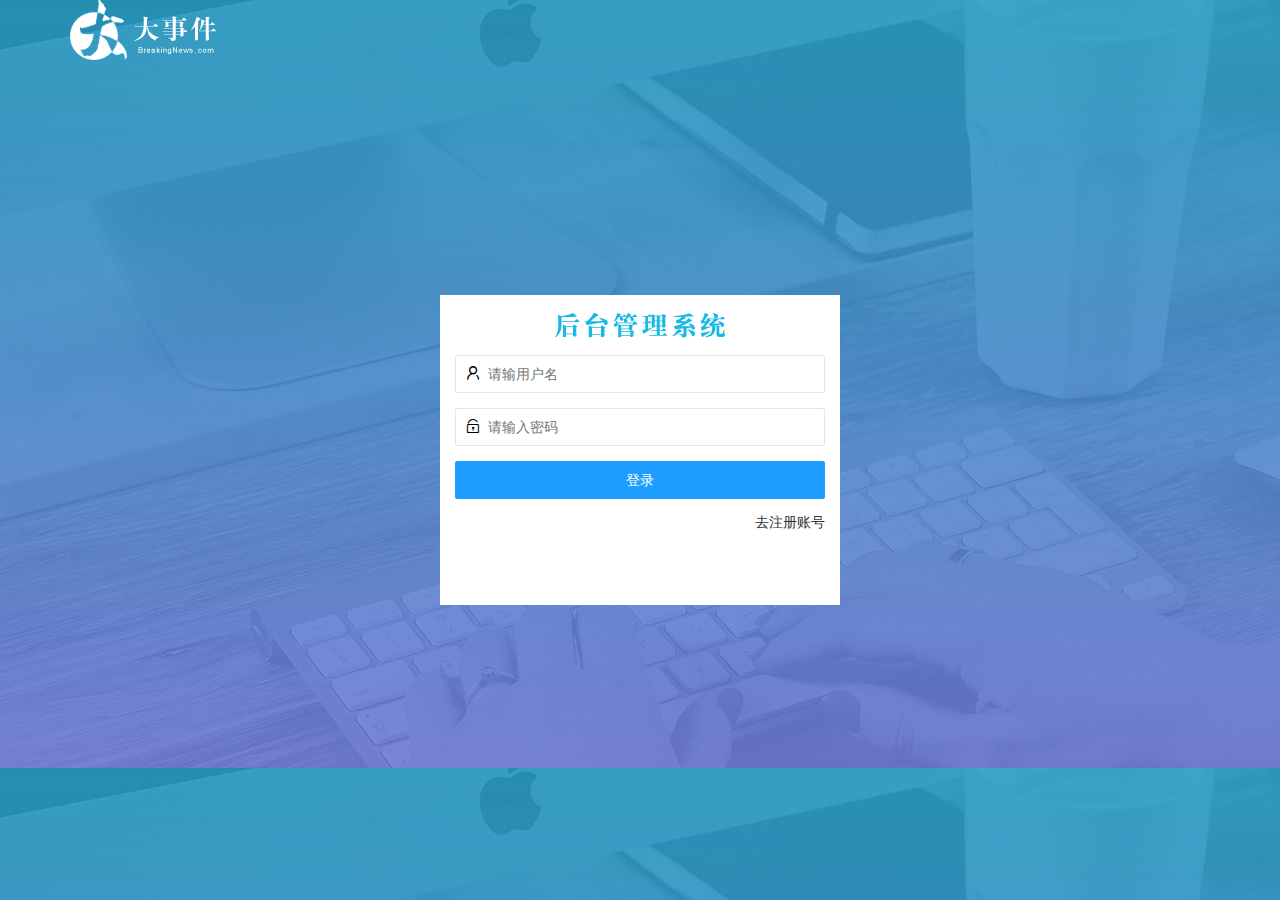
==== commit dcb0faa4: "完成了注册和登录功能" ====
--- a/login.html
+++ b/login.html
@@ -7,9 +7,9 @@
     <meta name="viewport" content="width=device-width, initial-scale=1.0">
     <title>Document</title>
     <!-- 导入LayUI -->
-    <link rel="stylesheet" href="/assets/lib/layui/css/layui.css">
+    <link rel="stylesheet" href="/assets/lib/layui/css/layui.css" />
     <!-- 导入自己的css -->
-    <link rel="stylesheet" href="/assets/css/login.css">
+    <link rel="stylesheet" href="/assets/css/login.css" />
 </head>
 
 <body>
@@ -18,9 +18,60 @@
     </div>
     <div class="loginAndRegBox">
         <div class="title-box">
-
+        </div>
+        <div class="login-box">
+            <!-- 登录表单 -->
+            <form class="layui-form" id="form_login">
+                <!-- 用户名 -->
+                <div class="layui-form-item">
+                    <i class="layui-icon layui-icon-username
+                    "></i>
+                    <input type="text" name="username" required lay-verify="required" placeholder="请输用户名" autocomplete="off" class="layui-input">
+                </div>
+                <!-- 密码 -->
+                <div class="layui-form-item">
+                    <i class="layui-icon layui-icon-password"></i>
+                    <input type="password" name="password" required lay-verify="required|password" placeholder="请输入密码" autocomplete="off" class="layui-input">
+                </div>
+                <div class="layui-form-item">
+                    <button class="layui-btn layui-btn-fluid layui-btn-normal" lay-submit>登录</button></div>
+                <div class="layui-form-item link">
+                    <a href="javascript:;" id="link-reg">去注册账号</a>
+                </div>
+            </form>
+        </div>
+        <div class="reg-box">
+            <form class="layui-form" id="form_reg">
+                <div class="layui-form-item">
+                    <i class="layui-icon layui-icon-username
+                    "></i>
+                    <input type="text" name="username" required lay-verify="required" placeholder="请输用户名" autocomplete="off" class="layui-input">
+                </div>
+                <div class="layui-form-item">
+                    <i class="layui-icon layui-icon-password"></i>
+                    <input type="password" name="password" required lay-verify="required|password" placeholder="请输入密码" autocomplete="off" class="layui-input">
+                </div>
+                <div class="layui-form-item">
+                    <i class="layui-icon layui-icon-password"></i>
+                    <input type="password" name="repassword" required lay-verify="required|password|repassword" placeholder="请再次输入密码" autocomplete="off" class="layui-input">
+                </div>
+                <div class="layui-form-item">
+                    <button class="layui-btn layui-btn-fluid layui-btn-normal" lay-submit>注册</button>
+                </div>
+                <div class="layui-form-item link">
+                    <a href="javascript:;" id="link-login">返回登录</a>
+                </div>
+            </form>
         </div>
     </div>
+    <!-- 引入layui.js -->
+    <script src="/assets/lib/layui/layui.all.js"></script>
+    <!-- 引入jQuery.js -->
+    <script src="/assets/lib/jquery.js"></script>
+    <!-- 引入baseAPI.js -->
+    <script src="/assets/js/baseAPI.js"></script>
+    <!-- 引入自己的js文件 -->
+    <script src="/assets/js/login.js"></script>
 </body>
 
 </html>--- a/assets/lib/layui/css/layui.css
+++ b/assets/lib/layui/css/layui.css
@@ -1 +1,2 @@
-.layui-inline,img{display:inline-block;vertical-align:middle}h1,h2,h3,h4,h5,h6{font-weight:400}a,body{color:#333}.layui-edge,.layui-header,.layui-inline,.layui-main{position:relative}.layui-edge,hr{height:0;overflow:hidden}.layui-layout-body,.layui-side,.layui-side-scroll{overflow-x:hidden}.layui-edge,.layui-elip,hr{overflow:hidden}.layui-btn,.layui-edge,.layui-inline,img{vertical-align:middle}.layui-btn,.layui-disabled,.layui-icon,.layui-unselect{-moz-user-select:none;-webkit-user-select:none;-ms-user-select:none}blockquote,body,button,dd,div,dl,dt,form,h1,h2,h3,h4,h5,h6,input,li,ol,p,pre,td,textarea,th,ul{margin:0;padding:0;-webkit-tap-highlight-color:rgba(0,0,0,0)}a:active,a:hover{outline:0}img{border:none}li{list-style:none}table{border-collapse:collapse;border-spacing:0}h4,h5,h6{font-size:100%}button,input,optgroup,option,select,textarea{font-family:inherit;font-size:inherit;font-style:inherit;font-weight:inherit;outline:0}pre{white-space:pre-wrap;white-space:-moz-pre-wrap;white-space:-pre-wrap;white-space:-o-pre-wrap;word-wrap:break-word}body{line-height:1.6;color:rgba(0,0,0,.85);font:14px Helvetica Neue,Helvetica,PingFang SC,Tahoma,Arial,sans-serif}hr{line-height:0;margin:10px 0;padding:0;border:none!important;border-bottom:1px solid #eee!important;clear:both;background:0 0}a{text-decoration:none}a:hover{color:#777}a cite{font-style:normal;*cursor:pointer}.layui-border-box,.layui-border-box *{box-sizing:border-box}.layui-box,.layui-box *{box-sizing:content-box}.layui-clear{clear:both;*zoom:1}.layui-clear:after{content:'\20';clear:both;*zoom:1;display:block;height:0}.layui-inline{*display:inline;*zoom:1}.layui-btn,.layui-btn-group,.layui-edge{display:inline-block}.layui-edge{width:0;border-width:6px;border-style:dashed;border-color:transparent}.layui-edge-top{top:-4px;border-bottom-color:#999;border-bottom-style:solid}.layui-edge-right{border-left-color:#999;border-left-style:solid}.layui-edge-bottom{top:2px;border-top-color:#999;border-top-style:solid}.layui-edge-left{border-right-color:#999;border-right-style:solid}.layui-elip{text-overflow:ellipsis;white-space:nowrap}.layui-disabled,.layui-disabled:hover{color:#d2d2d2!important;cursor:not-allowed!important}.layui-circle{border-radius:100%}.layui-show{display:block!important}.layui-hide{display:none!important}.layui-show-v{visibility:visible!important}.layui-hide-v{visibility:hidden!important}@font-face{font-family:layui-icon;src:url(../font/iconfont.eot?v=256);src:url(../font/iconfont.eot?v=256#iefix) format('embedded-opentype'),url(../font/iconfont.woff2?v=256) format('woff2'),url(../font/iconfont.woff?v=256) format('woff'),url(../font/iconfont.ttf?v=256) format('truetype'),url(../font/iconfont.svg?v=256#layui-icon) format('svg')}.layui-icon{font-family:layui-icon!important;font-size:16px;font-style:normal;-webkit-font-smoothing:antialiased;-moz-osx-font-smoothing:grayscale}.layui-icon-reply-fill:before{content:"\e611"}.layui-icon-set-fill:before{content:"\e614"}.layui-icon-menu-fill:before{content:"\e60f"}.layui-icon-search:before{content:"\e615"}.layui-icon-share:before{content:"\e641"}.layui-icon-set-sm:before{content:"\e620"}.layui-icon-engine:before{content:"\e628"}.layui-icon-close:before{content:"\1006"}.layui-icon-close-fill:before{content:"\1007"}.layui-icon-chart-screen:before{content:"\e629"}.layui-icon-star:before{content:"\e600"}.layui-icon-circle-dot:before{content:"\e617"}.layui-icon-chat:before{content:"\e606"}.layui-icon-release:before{content:"\e609"}.layui-icon-list:before{content:"\e60a"}.layui-icon-chart:before{content:"\e62c"}.layui-icon-ok-circle:before{content:"\1005"}.layui-icon-layim-theme:before{content:"\e61b"}.layui-icon-table:before{content:"\e62d"}.layui-icon-right:before{content:"\e602"}.layui-icon-left:before{content:"\e603"}.layui-icon-cart-simple:before{content:"\e698"}.layui-icon-face-cry:before{content:"\e69c"}.layui-icon-face-smile:before{content:"\e6af"}.layui-icon-survey:before{content:"\e6b2"}.layui-icon-tree:before{content:"\e62e"}.layui-icon-ie:before{content:"\e7bb"}.layui-icon-upload-circle:before{content:"\e62f"}.layui-icon-add-circle:before{content:"\e61f"}.layui-icon-download-circle:before{content:"\e601"}.layui-icon-templeate-1:before{content:"\e630"}.layui-icon-util:before{content:"\e631"}.layui-icon-face-surprised:before{content:"\e664"}.layui-icon-edit:before{content:"\e642"}.layui-icon-speaker:before{content:"\e645"}.layui-icon-down:before{content:"\e61a"}.layui-icon-file:before{content:"\e621"}.layui-icon-layouts:before{content:"\e632"}.layui-icon-rate-half:before{content:"\e6c9"}.layui-icon-add-circle-fine:before{content:"\e608"}.layui-icon-prev-circle:before{content:"\e633"}.layui-icon-read:before{content:"\e705"}.layui-icon-404:before{content:"\e61c"}.layui-icon-carousel:before{content:"\e634"}.layui-icon-help:before{content:"\e607"}.layui-icon-code-circle:before{content:"\e635"}.layui-icon-windows:before{content:"\e67f"}.layui-icon-water:before{content:"\e636"}.layui-icon-username:before{content:"\e66f"}.layui-icon-find-fill:before{content:"\e670"}.layui-icon-about:before{content:"\e60b"}.layui-icon-location:before{content:"\e715"}.layui-icon-up:before{content:"\e619"}.layui-icon-pause:before{content:"\e651"}.layui-icon-date:before{content:"\e637"}.layui-icon-layim-uploadfile:before{content:"\e61d"}.layui-icon-delete:before{content:"\e640"}.layui-icon-play:before{content:"\e652"}.layui-icon-top:before{content:"\e604"}.layui-icon-firefox:before{content:"\e686"}.layui-icon-friends:before{content:"\e612"}.layui-icon-refresh-3:before{content:"\e9aa"}.layui-icon-ok:before{content:"\e605"}.layui-icon-layer:before{content:"\e638"}.layui-icon-face-smile-fine:before{content:"\e60c"}.layui-icon-dollar:before{content:"\e659"}.layui-icon-group:before{content:"\e613"}.layui-icon-layim-download:before{content:"\e61e"}.layui-icon-picture-fine:before{content:"\e60d"}.layui-icon-link:before{content:"\e64c"}.layui-icon-diamond:before{content:"\e735"}.layui-icon-log:before{content:"\e60e"}.layui-icon-key:before{content:"\e683"}.layui-icon-rate-solid:before{content:"\e67a"}.layui-icon-fonts-del:before{content:"\e64f"}.layui-icon-unlink:before{content:"\e64d"}.layui-icon-fonts-clear:before{content:"\e639"}.layui-icon-triangle-r:before{content:"\e623"}.layui-icon-circle:before{content:"\e63f"}.layui-icon-radio:before{content:"\e643"}.layui-icon-align-center:before{content:"\e647"}.layui-icon-align-right:before{content:"\e648"}.layui-icon-align-left:before{content:"\e649"}.layui-icon-loading-1:before{content:"\e63e"}.layui-icon-return:before{content:"\e65c"}.layui-icon-fonts-strong:before{content:"\e62b"}.layui-icon-upload:before{content:"\e67c"}.layui-icon-dialogue:before{content:"\e63a"}.layui-icon-video:before{content:"\e6ed"}.layui-icon-headset:before{content:"\e6fc"}.layui-icon-cellphone-fine:before{content:"\e63b"}.layui-icon-add-1:before{content:"\e654"}.layui-icon-face-smile-b:before{content:"\e650"}.layui-icon-fonts-html:before{content:"\e64b"}.layui-icon-screen-full:before{content:"\e622"}.layui-icon-form:before{content:"\e63c"}.layui-icon-cart:before{content:"\e657"}.layui-icon-camera-fill:before{content:"\e65d"}.layui-icon-tabs:before{content:"\e62a"}.layui-icon-heart-fill:before{content:"\e68f"}.layui-icon-fonts-code:before{content:"\e64e"}.layui-icon-ios:before{content:"\e680"}.layui-icon-at:before{content:"\e687"}.layui-icon-fire:before{content:"\e756"}.layui-icon-set:before{content:"\e716"}.layui-icon-fonts-u:before{content:"\e646"}.layui-icon-triangle-d:before{content:"\e625"}.layui-icon-tips:before{content:"\e702"}.layui-icon-picture:before{content:"\e64a"}.layui-icon-more-vertical:before{content:"\e671"}.layui-icon-bluetooth:before{content:"\e689"}.layui-icon-flag:before{content:"\e66c"}.layui-icon-loading:before{content:"\e63d"}.layui-icon-fonts-i:before{content:"\e644"}.layui-icon-refresh-1:before{content:"\e666"}.layui-icon-rmb:before{content:"\e65e"}.layui-icon-addition:before{content:"\e624"}.layui-icon-home:before{content:"\e68e"}.layui-icon-time:before{content:"\e68d"}.layui-icon-user:before{content:"\e770"}.layui-icon-notice:before{content:"\e667"}.layui-icon-chrome:before{content:"\e68a"}.layui-icon-edge:before{content:"\e68b"}.layui-icon-login-weibo:before{content:"\e675"}.layui-icon-voice:before{content:"\e688"}.layui-icon-upload-drag:before{content:"\e681"}.layui-icon-login-qq:before{content:"\e676"}.layui-icon-snowflake:before{content:"\e6b1"}.layui-icon-heart:before{content:"\e68c"}.layui-icon-logout:before{content:"\e682"}.layui-icon-file-b:before{content:"\e655"}.layui-icon-template:before{content:"\e663"}.layui-icon-transfer:before{content:"\e691"}.layui-icon-auz:before{content:"\e672"}.layui-icon-console:before{content:"\e665"}.layui-icon-app:before{content:"\e653"}.layui-icon-prev:before{content:"\e65a"}.layui-icon-website:before{content:"\e7ae"}.layui-icon-next:before{content:"\e65b"}.layui-icon-component:before{content:"\e857"}.layui-icon-android:before{content:"\e684"}.layui-icon-more:before{content:"\e65f"}.layui-icon-login-wechat:before{content:"\e677"}.layui-icon-shrink-right:before{content:"\e668"}.layui-icon-spread-left:before{content:"\e66b"}.layui-icon-camera:before{content:"\e660"}.layui-icon-note:before{content:"\e66e"}.layui-icon-refresh:before{content:"\e669"}.layui-icon-female:before{content:"\e661"}.layui-icon-male:before{content:"\e662"}.layui-icon-screen-restore:before{content:"\e758"}.layui-icon-password:before{content:"\e673"}.layui-icon-senior:before{content:"\e674"}.layui-icon-theme:before{content:"\e66a"}.layui-icon-tread:before{content:"\e6c5"}.layui-icon-praise:before{content:"\e6c6"}.layui-icon-star-fill:before{content:"\e658"}.layui-icon-rate:before{content:"\e67b"}.layui-icon-template-1:before{content:"\e656"}.layui-icon-vercode:before{content:"\e679"}.layui-icon-service:before{content:"\e626"}.layui-icon-cellphone:before{content:"\e678"}.layui-icon-print:before{content:"\e66d"}.layui-icon-cols:before{content:"\e610"}.layui-icon-wifi:before{content:"\e7e0"}.layui-icon-export:before{content:"\e67d"}.layui-icon-rss:before{content:"\e808"}.layui-icon-slider:before{content:"\e714"}.layui-icon-email:before{content:"\e618"}.layui-icon-subtraction:before{content:"\e67e"}.layui-icon-mike:before{content:"\e6dc"}.layui-icon-light:before{content:"\e748"}.layui-icon-gift:before{content:"\e627"}.layui-icon-mute:before{content:"\e685"}.layui-icon-reduce-circle:before{content:"\e616"}.layui-icon-music:before{content:"\e690"}.layui-main{width:1140px;margin:0 auto}.layui-header{z-index:1000;height:60px}.layui-header a:hover{transition:all .5s;-webkit-transition:all .5s}.layui-side{position:fixed;left:0;top:0;bottom:0;z-index:999;width:200px}.layui-side-scroll{position:relative;width:220px;height:100%}.layui-body{position:relative;left:200px;right:0;top:0;bottom:0;z-index:900;width:auto;box-sizing:border-box}.layui-layout-admin .layui-header{position:fixed;top:0;left:0;right:0;background-color:#23262E}.layui-layout-admin .layui-side{top:60px;width:200px;overflow-x:hidden}.layui-layout-admin .layui-body{position:absolute;top:60px;padding-bottom:44px}.layui-layout-admin .layui-main{width:auto;margin:0 15px}.layui-layout-admin .layui-footer{position:fixed;left:200px;right:0;bottom:0;z-index:990;height:44px;line-height:44px;padding:0 15px;box-shadow:-1px 0 4px rgb(0 0 0 / 12%);background-color:#FAFAFA}.layui-layout-admin .layui-logo{position:absolute;left:0;top:0;width:200px;height:100%;line-height:60px;text-align:center;color:#009688;font-size:16px;box-shadow:0 1px 2px 0 rgb(0 0 0 / 15%)}.layui-layout-admin .layui-header .layui-nav{background:0 0}.layui-layout-left{position:absolute!important;left:200px;top:0}.layui-layout-right{position:absolute!important;right:0;top:0}.layui-container{position:relative;margin:0 auto;padding:0 15px;box-sizing:border-box}.layui-fluid{position:relative;margin:0 auto;padding:0 15px}.layui-row:after,.layui-row:before{content:"";display:block;clear:both}.layui-col-lg1,.layui-col-lg10,.layui-col-lg11,.layui-col-lg12,.layui-col-lg2,.layui-col-lg3,.layui-col-lg4,.layui-col-lg5,.layui-col-lg6,.layui-col-lg7,.layui-col-lg8,.layui-col-lg9,.layui-col-md1,.layui-col-md10,.layui-col-md11,.layui-col-md12,.layui-col-md2,.layui-col-md3,.layui-col-md4,.layui-col-md5,.layui-col-md6,.layui-col-md7,.layui-col-md8,.layui-col-md9,.layui-col-sm1,.layui-col-sm10,.layui-col-sm11,.layui-col-sm12,.layui-col-sm2,.layui-col-sm3,.layui-col-sm4,.layui-col-sm5,.layui-col-sm6,.layui-col-sm7,.layui-col-sm8,.layui-col-sm9,.layui-col-xs1,.layui-col-xs10,.layui-col-xs11,.layui-col-xs12,.layui-col-xs2,.layui-col-xs3,.layui-col-xs4,.layui-col-xs5,.layui-col-xs6,.layui-col-xs7,.layui-col-xs8,.layui-col-xs9{position:relative;display:block;box-sizing:border-box}.layui-col-xs1,.layui-col-xs10,.layui-col-xs11,.layui-col-xs12,.layui-col-xs2,.layui-col-xs3,.layui-col-xs4,.layui-col-xs5,.layui-col-xs6,.layui-col-xs7,.layui-col-xs8,.layui-col-xs9{float:left}.layui-col-xs1{width:8.33333333%}.layui-col-xs2{width:16.66666667%}.layui-col-xs3{width:25%}.layui-col-xs4{width:33.33333333%}.layui-col-xs5{width:41.66666667%}.layui-col-xs6{width:50%}.layui-col-xs7{width:58.33333333%}.layui-col-xs8{width:66.66666667%}.layui-col-xs9{width:75%}.layui-col-xs10{width:83.33333333%}.layui-col-xs11{width:91.66666667%}.layui-col-xs12{width:100%}.layui-col-xs-offset1{margin-left:8.33333333%}.layui-col-xs-offset2{margin-left:16.66666667%}.layui-col-xs-offset3{margin-left:25%}.layui-col-xs-offset4{margin-left:33.33333333%}.layui-col-xs-offset5{margin-left:41.66666667%}.layui-col-xs-offset6{margin-left:50%}.layui-col-xs-offset7{margin-left:58.33333333%}.layui-col-xs-offset8{margin-left:66.66666667%}.layui-col-xs-offset9{margin-left:75%}.layui-col-xs-offset10{margin-left:83.33333333%}.layui-col-xs-offset11{margin-left:91.66666667%}.layui-col-xs-offset12{margin-left:100%}@media screen and (max-width:768px){.layui-hide-xs{display:none!important}.layui-show-xs-block{display:block!important}.layui-show-xs-inline{display:inline!important}.layui-show-xs-inline-block{display:inline-block!important}}@media screen and (min-width:768px){.layui-container{width:750px}.layui-hide-sm{display:none!important}.layui-show-sm-block{display:block!important}.layui-show-sm-inline{display:inline!important}.layui-show-sm-inline-block{display:inline-block!important}.layui-col-sm1,.layui-col-sm10,.layui-col-sm11,.layui-col-sm12,.layui-col-sm2,.layui-col-sm3,.layui-col-sm4,.layui-col-sm5,.layui-col-sm6,.layui-col-sm7,.layui-col-sm8,.layui-col-sm9{float:left}.layui-col-sm1{width:8.33333333%}.layui-col-sm2{width:16.66666667%}.layui-col-sm3{width:25%}.layui-col-sm4{width:33.33333333%}.layui-col-sm5{width:41.66666667%}.layui-col-sm6{width:50%}.layui-col-sm7{width:58.33333333%}.layui-col-sm8{width:66.66666667%}.layui-col-sm9{width:75%}.layui-col-sm10{width:83.33333333%}.layui-col-sm11{width:91.66666667%}.layui-col-sm12{width:100%}.layui-col-sm-offset1{margin-left:8.33333333%}.layui-col-sm-offset2{margin-left:16.66666667%}.layui-col-sm-offset3{margin-left:25%}.layui-col-sm-offset4{margin-left:33.33333333%}.layui-col-sm-offset5{margin-left:41.66666667%}.layui-col-sm-offset6{margin-left:50%}.layui-col-sm-offset7{margin-left:58.33333333%}.layui-col-sm-offset8{margin-left:66.66666667%}.layui-col-sm-offset9{margin-left:75%}.layui-col-sm-offset10{margin-left:83.33333333%}.layui-col-sm-offset11{margin-left:91.66666667%}.layui-col-sm-offset12{margin-left:100%}}@media screen and (min-width:992px){.layui-container{width:970px}.layui-hide-md{display:none!important}.layui-show-md-block{display:block!important}.layui-show-md-inline{display:inline!important}.layui-show-md-inline-block{display:inline-block!important}.layui-col-md1,.layui-col-md10,.layui-col-md11,.layui-col-md12,.layui-col-md2,.layui-col-md3,.layui-col-md4,.layui-col-md5,.layui-col-md6,.layui-col-md7,.layui-col-md8,.layui-col-md9{float:left}.layui-col-md1{width:8.33333333%}.layui-col-md2{width:16.66666667%}.layui-col-md3{width:25%}.layui-col-md4{width:33.33333333%}.layui-col-md5{width:41.66666667%}.layui-col-md6{width:50%}.layui-col-md7{width:58.33333333%}.layui-col-md8{width:66.66666667%}.layui-col-md9{width:75%}.layui-col-md10{width:83.33333333%}.layui-col-md11{width:91.66666667%}.layui-col-md12{width:100%}.layui-col-md-offset1{margin-left:8.33333333%}.layui-col-md-offset2{margin-left:16.66666667%}.layui-col-md-offset3{margin-left:25%}.layui-col-md-offset4{margin-left:33.33333333%}.layui-col-md-offset5{margin-left:41.66666667%}.layui-col-md-offset6{margin-left:50%}.layui-col-md-offset7{margin-left:58.33333333%}.layui-col-md-offset8{margin-left:66.66666667%}.layui-col-md-offset9{margin-left:75%}.layui-col-md-offset10{margin-left:83.33333333%}.layui-col-md-offset11{margin-left:91.66666667%}.layui-col-md-offset12{margin-left:100%}}@media screen and (min-width:1200px){.layui-container{width:1170px}.layui-hide-lg{display:none!important}.layui-show-lg-block{display:block!important}.layui-show-lg-inline{display:inline!important}.layui-show-lg-inline-block{display:inline-block!important}.layui-col-lg1,.layui-col-lg10,.layui-col-lg11,.layui-col-lg12,.layui-col-lg2,.layui-col-lg3,.layui-col-lg4,.layui-col-lg5,.layui-col-lg6,.layui-col-lg7,.layui-col-lg8,.layui-col-lg9{float:left}.layui-col-lg1{width:8.33333333%}.layui-col-lg2{width:16.66666667%}.layui-col-lg3{width:25%}.layui-col-lg4{width:33.33333333%}.layui-col-lg5{width:41.66666667%}.layui-col-lg6{width:50%}.layui-col-lg7{width:58.33333333%}.layui-col-lg8{width:66.66666667%}.layui-col-lg9{width:75%}.layui-col-lg10{width:83.33333333%}.layui-col-lg11{width:91.66666667%}.layui-col-lg12{width:100%}.layui-col-lg-offset1{margin-left:8.33333333%}.layui-col-lg-offset2{margin-left:16.66666667%}.layui-col-lg-offset3{margin-left:25%}.layui-col-lg-offset4{margin-left:33.33333333%}.layui-col-lg-offset5{margin-left:41.66666667%}.layui-col-lg-offset6{margin-left:50%}.layui-col-lg-offset7{margin-left:58.33333333%}.layui-col-lg-offset8{margin-left:66.66666667%}.layui-col-lg-offset9{margin-left:75%}.layui-col-lg-offset10{margin-left:83.33333333%}.layui-col-lg-offset11{margin-left:91.66666667%}.layui-col-lg-offset12{margin-left:100%}}.layui-col-space1{margin:-.5px}.layui-col-space1>*{padding:.5px}.layui-col-space2{margin:-1px}.layui-col-space2>*{padding:1px}.layui-col-space4{margin:-2px}.layui-col-space4>*{padding:2px}.layui-col-space5{margin:-2.5px}.layui-col-space5>*{padding:2.5px}.layui-col-space6{margin:-3px}.layui-col-space6>*{padding:3px}.layui-col-space8{margin:-4px}.layui-col-space8>*{padding:4px}.layui-col-space10{margin:-5px}.layui-col-space10>*{padding:5px}.layui-col-space12{margin:-6px}.layui-col-space12>*{padding:6px}.layui-col-space14{margin:-7px}.layui-col-space14>*{padding:7px}.layui-col-space15{margin:-7.5px}.layui-col-space15>*{padding:7.5px}.layui-col-space16{margin:-8px}.layui-col-space16>*{padding:8px}.layui-col-space18{margin:-9px}.layui-col-space18>*{padding:9px}.layui-col-space20{margin:-10px}.layui-col-space20>*{padding:10px}.layui-col-space22{margin:-11px}.layui-col-space22>*{padding:11px}.layui-col-space24{margin:-12px}.layui-col-space24>*{padding:12px}.layui-col-space25{margin:-12.5px}.layui-col-space25>*{padding:12.5px}.layui-col-space26{margin:-13px}.layui-col-space26>*{padding:13px}.layui-col-space28{margin:-14px}.layui-col-space28>*{padding:14px}.layui-col-space30{margin:-15px}.layui-col-space30>*{padding:15px}.layui-btn,.layui-input,.layui-select,.layui-textarea,.layui-upload-button{outline:0;-webkit-appearance:none;transition:all .3s;-webkit-transition:all .3s;box-sizing:border-box}.layui-elem-quote{margin-bottom:10px;padding:15px;line-height:1.6;border-left:5px solid #5FB878;border-radius:0 2px 2px 0;background-color:#FAFAFA}.layui-quote-nm{border-style:solid;border-width:1px 1px 1px 5px;background:0 0}.layui-elem-field{margin-bottom:10px;padding:0;border-width:1px;border-style:solid}.layui-elem-field legend{margin-left:20px;padding:0 10px;font-size:20px;font-weight:300}.layui-field-title{margin:10px 0 20px;border-width:1px 0 0}.layui-field-box{padding:15px}.layui-field-title .layui-field-box{padding:10px 0}.layui-progress{position:relative;height:6px;border-radius:20px;background-color:#eee}.layui-progress-bar{position:absolute;left:0;top:0;width:0;max-width:100%;height:6px;border-radius:20px;text-align:right;background-color:#5FB878;transition:all .3s;-webkit-transition:all .3s}.layui-progress-big,.layui-progress-big .layui-progress-bar{height:18px;line-height:18px}.layui-progress-text{position:relative;top:-20px;line-height:18px;font-size:12px;color:#666}.layui-progress-big .layui-progress-text{position:static;padding:0 10px;color:#fff}.layui-collapse{border-width:1px;border-style:solid;border-radius:2px}.layui-colla-content,.layui-colla-item{border-top-width:1px;border-top-style:solid}.layui-colla-item:first-child{border-top:none}.layui-colla-title{position:relative;height:42px;line-height:42px;padding:0 15px 0 35px;color:#333;background-color:#FAFAFA;cursor:pointer;font-size:14px;overflow:hidden}.layui-colla-content{display:none;padding:10px 15px;line-height:1.6;color:#666}.layui-colla-icon{position:absolute;left:15px;top:0;font-size:14px}.layui-card-body,.layui-card-header,.layui-form-label,.layui-form-mid,.layui-form-select,.layui-input-block,.layui-input-inline,.layui-panel,.layui-textarea{position:relative}.layui-card{margin-bottom:15px;border-radius:2px;background-color:#fff;box-shadow:0 1px 2px 0 rgba(0,0,0,.05)}.layui-form-select dl,.layui-panel{box-shadow:1px 1px 4px rgb(0 0 0 / 8%)}.layui-card:last-child{margin-bottom:0}.layui-card-header{height:42px;line-height:42px;padding:0 15px;border-bottom:1px solid #f6f6f6;color:#333;border-radius:2px 2px 0 0;font-size:14px}.layui-card-body{padding:10px 15px;line-height:24px}.layui-card-body[pad15]{padding:15px}.layui-card-body[pad20]{padding:20px}.layui-card-body .layui-table{margin:5px 0}.layui-card .layui-tab{margin:0}.layui-panel{border-width:1px;border-style:solid;border-radius:2px;background-color:#fff;color:#666}.layui-bg-black,.layui-bg-blue,.layui-bg-cyan,.layui-bg-green,.layui-bg-orange,.layui-bg-red{color:#fff!important}.layui-panel-window{position:relative;padding:15px;border-radius:0;border-top:5px solid #eee;background-color:#fff}.layui-border,.layui-border-black,.layui-border-blue,.layui-border-cyan,.layui-border-green,.layui-border-orange,.layui-border-red{border-width:1px;border-style:solid}.layui-auxiliar-moving{position:fixed;left:0;right:0;top:0;bottom:0;width:100%;height:100%;background:0 0;z-index:9999999999}.layui-bg-red{background-color:#FF5722!important}.layui-bg-orange{background-color:#FFB800!important}.layui-bg-green{background-color:#009688!important}.layui-bg-cyan{background-color:#2F4056!important}.layui-bg-blue{background-color:#1E9FFF!important}.layui-bg-black{background-color:#393D49!important}.layui-bg-gray{background-color:#FAFAFA!important;color:#666!important}.layui-badge-rim,.layui-border,.layui-colla-content,.layui-colla-item,.layui-collapse,.layui-elem-field,.layui-form-pane .layui-form-item[pane],.layui-form-pane .layui-form-label,.layui-input,.layui-layedit,.layui-layedit-tool,.layui-panel,.layui-quote-nm,.layui-select,.layui-tab-bar,.layui-tab-card,.layui-tab-title,.layui-tab-title .layui-this:after,.layui-textarea{border-color:#eee}.layui-border{color:#666!important}.layui-border-red{border-color:#FF5722!important;color:#FF5722!important}.layui-border-orange{border-color:#FFB800!important;color:#FFB800!important}.layui-border-green{border-color:#009688!important;color:#009688!important}.layui-border-cyan{border-color:#2F4056!important;color:#2F4056!important}.layui-border-blue{border-color:#1E9FFF!important;color:#1E9FFF!important}.layui-border-black{border-color:#393D49!important;color:#393D49!important}.layui-timeline-item:before{background-color:#eee}.layui-text{line-height:1.6;font-size:14px;color:#666}.layui-text h1,.layui-text h2,.layui-text h3{font-weight:500;color:#333}.layui-text h1{font-size:30px}.layui-text h2{font-size:24px}.layui-text h3{font-size:18px}.layui-text a:not(.layui-btn){color:#01AAED}.layui-text a:not(.layui-btn):hover{text-decoration:underline}.layui-text ul{padding:5px 0 5px 15px}.layui-text ul li{margin-top:5px;list-style-type:disc}.layui-text em,.layui-word-aux{color:#999!important;padding-left:5px!important;padding-right:5px!important}.layui-text p{margin:10px 0}.layui-text p:first-child{margin-top:0}.layui-font-12{font-size:12px!important}.layui-font-14{font-size:14px!important}.layui-font-16{font-size:16px!important}.layui-font-18{font-size:18px!important}.layui-font-20{font-size:20px!important}.layui-font-red{color:#FF5722!important}.layui-font-orange{color:#FFB800!important}.layui-font-green{color:#009688!important}.layui-font-cyan{color:#2F4056!important}.layui-font-blue{color:#01AAED!important}.layui-font-black{color:#000!important}.layui-font-gray{color:#c2c2c2!important}.layui-btn{height:38px;line-height:38px;border:1px solid transparent;padding:0 18px;background-color:#009688;color:#fff;white-space:nowrap;text-align:center;font-size:14px;border-radius:2px;cursor:pointer}.layui-btn:hover{opacity:.8;filter:alpha(opacity=80);color:#fff}.layui-btn:active{opacity:1;filter:alpha(opacity=100)}.layui-btn+.layui-btn{margin-left:10px}.layui-btn-container{font-size:0}.layui-btn-container .layui-btn{margin-right:10px;margin-bottom:10px}.layui-btn-container .layui-btn+.layui-btn{margin-left:0}.layui-table .layui-btn-container .layui-btn{margin-bottom:9px}.layui-btn-radius{border-radius:100px}.layui-btn .layui-icon{padding:0 2px;vertical-align:middle\9;vertical-align:bottom}.layui-btn-primary{border-color:#d2d2d2;background:0 0;color:#666}.layui-btn-primary:hover{border-color:#009688;color:#333}.layui-btn-normal{background-color:#1E9FFF}.layui-btn-warm{background-color:#FFB800}.layui-btn-danger{background-color:#FF5722}.layui-btn-checked{background-color:#5FB878}.layui-btn-disabled,.layui-btn-disabled:active,.layui-btn-disabled:hover{border-color:#eee!important;background-color:#FBFBFB!important;color:#d2d2d2!important;cursor:not-allowed!important;opacity:1}.layui-btn-lg{height:44px;line-height:44px;padding:0 25px;font-size:16px}.layui-btn-sm{height:30px;line-height:30px;padding:0 10px;font-size:12px}.layui-btn-xs{height:22px;line-height:22px;padding:0 5px;font-size:12px}.layui-btn-xs i{font-size:12px!important}.layui-btn-group{vertical-align:middle;font-size:0}.layui-btn-group .layui-btn{margin-left:0!important;margin-right:0!important;border-left:1px solid rgba(255,255,255,.5);border-radius:0}.layui-btn-group .layui-btn-primary{border-left:none}.layui-btn-group .layui-btn-primary:hover{border-color:#d2d2d2;color:#009688}.layui-btn-group .layui-btn:first-child{border-left:none;border-radius:2px 0 0 2px}.layui-btn-group .layui-btn-primary:first-child{border-left:1px solid #d2d2d2}.layui-btn-group .layui-btn:last-child{border-radius:0 2px 2px 0}.layui-btn-group .layui-btn+.layui-btn{margin-left:0}.layui-btn-group+.layui-btn-group{margin-left:10px}.layui-btn-fluid{width:100%}.layui-input,.layui-select,.layui-textarea{height:38px;line-height:1.3;line-height:38px\9;border-width:1px;border-style:solid;background-color:#fff;color:rgba(0,0,0,.85);border-radius:2px}.layui-input::-webkit-input-placeholder,.layui-select::-webkit-input-placeholder,.layui-textarea::-webkit-input-placeholder{line-height:1.3}.layui-input,.layui-textarea{display:block;width:100%;padding-left:10px}.layui-input:hover,.layui-textarea:hover{border-color:#eee!important}.layui-input:focus,.layui-textarea:focus{border-color:#d2d2d2!important}.layui-textarea{min-height:100px;height:auto;line-height:20px;padding:6px 10px;resize:vertical}.layui-select{padding:0 10px}.layui-form input[type=checkbox],.layui-form input[type=radio],.layui-form select{display:none}.layui-form [lay-ignore]{display:initial}.layui-form-item{margin-bottom:15px;clear:both;*zoom:1}.layui-form-item:after{content:'\20';clear:both;*zoom:1;display:block;height:0}.layui-form-label{float:left;display:block;padding:9px 15px;width:80px;font-weight:400;line-height:20px;text-align:right}.layui-form-label-col{display:block;float:none;padding:9px 0;line-height:20px;text-align:left}.layui-form-item .layui-inline{margin-bottom:5px;margin-right:10px}.layui-input-block{margin-left:110px;min-height:36px}.layui-input-inline{display:inline-block;vertical-align:middle}.layui-form-item .layui-input-inline{float:left;width:190px;margin-right:10px}.layui-form-text .layui-input-inline{width:auto}.layui-form-mid{float:left;display:block;padding:9px 0!important;line-height:20px;margin-right:10px}.layui-form-danger+.layui-form-select .layui-input,.layui-form-danger:focus{border-color:#FF5722!important}.layui-form-select .layui-input{padding-right:30px;cursor:pointer}.layui-form-select .layui-edge{position:absolute;right:10px;top:50%;margin-top:-3px;cursor:pointer;border-width:6px;border-top-color:#c2c2c2;border-top-style:solid;transition:all .3s;-webkit-transition:all .3s}.layui-form-select dl{display:none;position:absolute;left:0;top:42px;padding:5px 0;z-index:899;min-width:100%;border:1px solid #eee;max-height:300px;overflow-y:auto;background-color:#fff;border-radius:2px;box-sizing:border-box}.layui-form-select dl dd,.layui-form-select dl dt{padding:0 10px;line-height:36px;white-space:nowrap;overflow:hidden;text-overflow:ellipsis}.layui-form-select dl dt{font-size:12px;color:#999}.layui-form-select dl dd{cursor:pointer}.layui-form-select dl dd:hover{background-color:#F6F6F6;-webkit-transition:.5s all;transition:.5s all}.layui-form-select .layui-select-group dd{padding-left:20px}.layui-form-select dl dd.layui-select-tips{padding-left:10px!important;color:#999}.layui-form-select dl dd.layui-this{background-color:#5FB878;color:#fff}.layui-form-checkbox,.layui-form-select dl dd.layui-disabled{background-color:#fff}.layui-form-selected dl{display:block}.layui-form-checkbox,.layui-form-checkbox *,.layui-form-switch{display:inline-block;vertical-align:middle}.layui-form-selected .layui-edge{margin-top:-9px;-webkit-transform:rotate(180deg);transform:rotate(180deg);margin-top:-3px\9}:root .layui-form-selected .layui-edge{margin-top:-9px\0/IE9}.layui-form-selectup dl{top:auto;bottom:42px}.layui-select-none{margin:5px 0;text-align:center;color:#999}.layui-select-disabled .layui-disabled{border-color:#eee!important}.layui-select-disabled .layui-edge{border-top-color:#d2d2d2}.layui-form-checkbox{position:relative;height:30px;line-height:30px;margin-right:10px;padding-right:30px;cursor:pointer;font-size:0;-webkit-transition:.1s linear;transition:.1s linear;box-sizing:border-box}.layui-form-checkbox span{padding:0 10px;height:100%;font-size:14px;border-radius:2px 0 0 2px;background-color:#d2d2d2;color:#fff;overflow:hidden;white-space:nowrap;text-overflow:ellipsis}.layui-form-checkbox:hover span{background-color:#c2c2c2}.layui-form-checkbox i{position:absolute;right:0;top:0;width:30px;height:28px;border:1px solid #d2d2d2;border-left:none;border-radius:0 2px 2px 0;color:#fff;font-size:20px;text-align:center}.layui-form-checkbox:hover i{border-color:#c2c2c2;color:#c2c2c2}.layui-form-checked,.layui-form-checked:hover{border-color:#5FB878}.layui-form-checked span,.layui-form-checked:hover span{background-color:#5FB878}.layui-form-checked i,.layui-form-checked:hover i{color:#5FB878}.layui-form-item .layui-form-checkbox{margin-top:4px}.layui-form-checkbox[lay-skin=primary]{height:auto!important;line-height:normal!important;min-width:18px;min-height:18px;border:none!important;margin-right:0;padding-left:28px;padding-right:0;background:0 0}.layui-form-checkbox[lay-skin=primary] span{padding-left:0;padding-right:15px;line-height:18px;background:0 0;color:#666}.layui-form-checkbox[lay-skin=primary] i{right:auto;left:0;width:16px;height:16px;line-height:16px;border:1px solid #d2d2d2;font-size:12px;border-radius:2px;background-color:#fff;-webkit-transition:.1s linear;transition:.1s linear}.layui-form-checkbox[lay-skin=primary]:hover i{border-color:#5FB878;color:#fff}.layui-form-checked[lay-skin=primary] i{border-color:#5FB878!important;background-color:#5FB878;color:#fff}.layui-checkbox-disabled[lay-skin=primary] span{background:0 0!important;color:#c2c2c2!important}.layui-checkbox-disabled[lay-skin=primary]:hover i{border-color:#d2d2d2}.layui-form-item .layui-form-checkbox[lay-skin=primary]{margin-top:10px}.layui-form-switch{position:relative;height:22px;line-height:22px;min-width:35px;padding:0 5px;margin-top:8px;border:1px solid #d2d2d2;border-radius:20px;cursor:pointer;background-color:#fff;-webkit-transition:.1s linear;transition:.1s linear}.layui-form-switch i{position:absolute;left:5px;top:3px;width:16px;height:16px;border-radius:20px;background-color:#d2d2d2;-webkit-transition:.1s linear;transition:.1s linear}.layui-form-switch em{position:relative;top:0;width:25px;margin-left:21px;padding:0!important;text-align:center!important;color:#999!important;font-style:normal!important;font-size:12px}.layui-form-onswitch{border-color:#5FB878;background-color:#5FB878}.layui-checkbox-disabled,.layui-checkbox-disabled i{border-color:#eee!important}.layui-form-onswitch i{left:100%;margin-left:-21px;background-color:#fff}.layui-form-onswitch em{margin-left:5px;margin-right:21px;color:#fff!important}.layui-checkbox-disabled span{background-color:#eee!important}.layui-checkbox-disabled em{color:#d2d2d2!important}.layui-checkbox-disabled:hover i{color:#fff!important}[lay-radio]{display:none}.layui-form-radio,.layui-form-radio *{display:inline-block;vertical-align:middle}.layui-form-radio{line-height:28px;margin:6px 10px 0 0;padding-right:10px;cursor:pointer;font-size:0}.layui-form-radio *{font-size:14px}.layui-form-radio>i{margin-right:8px;font-size:22px;color:#c2c2c2}.layui-form-radio:hover *,.layui-form-radioed,.layui-form-radioed>i{color:#5FB878}.layui-radio-disabled>i{color:#eee!important}.layui-radio-disabled *{color:#c2c2c2!important}.layui-form-pane .layui-form-label{width:110px;padding:8px 15px;height:38px;line-height:20px;border-width:1px;border-style:solid;border-radius:2px 0 0 2px;text-align:center;background-color:#FAFAFA;overflow:hidden;white-space:nowrap;text-overflow:ellipsis;box-sizing:border-box}.layui-form-pane .layui-input-inline{margin-left:-1px}.layui-form-pane .layui-input-block{margin-left:110px;left:-1px}.layui-form-pane .layui-input{border-radius:0 2px 2px 0}.layui-form-pane .layui-form-text .layui-form-label{float:none;width:100%;border-radius:2px;box-sizing:border-box;text-align:left}.layui-form-pane .layui-form-text .layui-input-inline{display:block;margin:0;top:-1px;clear:both}.layui-form-pane .layui-form-text .layui-input-block{margin:0;left:0;top:-1px}.layui-form-pane .layui-form-text .layui-textarea{min-height:100px;border-radius:0 0 2px 2px}.layui-form-pane .layui-form-checkbox{margin:4px 0 4px 10px}.layui-form-pane .layui-form-radio,.layui-form-pane .layui-form-switch{margin-top:6px;margin-left:10px}.layui-form-pane .layui-form-item[pane]{position:relative;border-width:1px;border-style:solid}.layui-form-pane .layui-form-item[pane] .layui-form-label{position:absolute;left:0;top:0;height:100%;border-width:0 1px 0 0}.layui-form-pane .layui-form-item[pane] .layui-input-inline{margin-left:110px}@media screen and (max-width:450px){.layui-form-item .layui-form-label{text-overflow:ellipsis;overflow:hidden;white-space:nowrap}.layui-form-item .layui-inline{display:block;margin-right:0;margin-bottom:20px;clear:both}.layui-form-item .layui-inline:after{content:'\20';clear:both;display:block;height:0}.layui-form-item .layui-input-inline{display:block;float:none;left:-3px;width:auto!important;margin:0 0 10px 112px}.layui-form-item .layui-input-inline+.layui-form-mid{margin-left:110px;top:-5px;padding:0}.layui-form-item .layui-form-checkbox{margin-right:5px;margin-bottom:5px}}.layui-layedit{border-width:1px;border-style:solid;border-radius:2px}.layui-layedit-tool{padding:3px 5px;border-bottom-width:1px;border-bottom-style:solid;font-size:0}.layedit-tool-fixed{position:fixed;top:0;border-top:1px solid #eee}.layui-layedit-tool .layedit-tool-mid,.layui-layedit-tool .layui-icon{display:inline-block;vertical-align:middle;text-align:center;font-size:14px}.layui-layedit-tool .layui-icon{position:relative;width:32px;height:30px;line-height:30px;margin:3px 5px;color:#777;cursor:pointer;border-radius:2px}.layui-layedit-tool .layui-icon:hover{color:#393D49}.layui-layedit-tool .layui-icon:active{color:#000}.layui-layedit-tool .layedit-tool-active{background-color:#eee;color:#000}.layui-layedit-tool .layui-disabled,.layui-layedit-tool .layui-disabled:hover{color:#d2d2d2;cursor:not-allowed}.layui-layedit-tool .layedit-tool-mid{width:1px;height:18px;margin:0 10px;background-color:#d2d2d2}.layedit-tool-html{width:50px!important;font-size:30px!important}.layedit-tool-b,.layedit-tool-code,.layedit-tool-help{font-size:16px!important}.layedit-tool-d,.layedit-tool-face,.layedit-tool-image,.layedit-tool-unlink{font-size:18px!important}.layedit-tool-image input{position:absolute;font-size:0;left:0;top:0;width:100%;height:100%;opacity:.01;filter:Alpha(opacity=1);cursor:pointer}.layui-layedit-iframe iframe{display:block;width:100%}#LAY_layedit_code{overflow:hidden}.layui-laypage{display:inline-block;*display:inline;*zoom:1;vertical-align:middle;margin:10px 0;font-size:0}.layui-laypage>a:first-child,.layui-laypage>a:first-child em{border-radius:2px 0 0 2px}.layui-laypage>a:last-child,.layui-laypage>a:last-child em{border-radius:0 2px 2px 0}.layui-laypage>:first-child{margin-left:0!important}.layui-laypage>:last-child{margin-right:0!important}.layui-laypage a,.layui-laypage button,.layui-laypage input,.layui-laypage select,.layui-laypage span{border:1px solid #eee}.layui-laypage a,.layui-laypage span{display:inline-block;*display:inline;*zoom:1;vertical-align:middle;padding:0 15px;height:28px;line-height:28px;margin:0 -1px 5px 0;background-color:#fff;color:#333;font-size:12px}.layui-flow-more a *,.layui-laypage input,.layui-table-view select[lay-ignore]{display:inline-block}.layui-laypage a:hover{color:#009688}.layui-laypage em{font-style:normal}.layui-laypage .layui-laypage-spr{color:#999;font-weight:700}.layui-laypage a{text-decoration:none}.layui-laypage .layui-laypage-curr{position:relative}.layui-laypage .layui-laypage-curr em{position:relative;color:#fff}.layui-laypage .layui-laypage-curr .layui-laypage-em{position:absolute;left:-1px;top:-1px;padding:1px;width:100%;height:100%;background-color:#009688}.layui-laypage-em{border-radius:2px}.layui-laypage-next em,.layui-laypage-prev em{font-family:Sim sun;font-size:16px}.layui-laypage .layui-laypage-count,.layui-laypage .layui-laypage-limits,.layui-laypage .layui-laypage-refresh,.layui-laypage .layui-laypage-skip{margin-left:10px;margin-right:10px;padding:0;border:none}.layui-laypage .layui-laypage-limits,.layui-laypage .layui-laypage-refresh{vertical-align:top}.layui-laypage .layui-laypage-refresh i{font-size:18px;cursor:pointer}.layui-laypage select{height:22px;padding:3px;border-radius:2px;cursor:pointer}.layui-laypage .layui-laypage-skip{height:30px;line-height:30px;color:#999}.layui-laypage button,.layui-laypage input{height:30px;line-height:30px;border-radius:2px;vertical-align:top;background-color:#fff;box-sizing:border-box}.layui-laypage input{width:40px;margin:0 10px;padding:0 3px;text-align:center}.layui-laypage input:focus,.layui-laypage select:focus{border-color:#009688!important}.layui-laypage button{margin-left:10px;padding:0 10px;cursor:pointer}.layui-table,.layui-table-view{margin:10px 0}.layui-flow-more{margin:10px 0;text-align:center;color:#999;font-size:14px}.layui-flow-more a{height:32px;line-height:32px}.layui-flow-more a *{vertical-align:top}.layui-flow-more a cite{padding:0 20px;border-radius:3px;background-color:#eee;color:#333;font-style:normal}.layui-flow-more a cite:hover{opacity:.8}.layui-flow-more a i{font-size:30px;color:#737383}.layui-table{width:100%;background-color:#fff;color:#666}.layui-table tr{transition:all .3s;-webkit-transition:all .3s}.layui-table th{text-align:left;font-weight:400}.layui-table tbody tr:hover,.layui-table thead tr,.layui-table-click,.layui-table-header,.layui-table-hover,.layui-table-mend,.layui-table-patch,.layui-table-tool,.layui-table-total,.layui-table-total tr,.layui-table[lay-even] tr:nth-child(even){background-color:#FAFAFA}.layui-table td,.layui-table th,.layui-table-col-set,.layui-table-fixed-r,.layui-table-grid-down,.layui-table-header,.layui-table-page,.layui-table-tips-main,.layui-table-tool,.layui-table-total,.layui-table-view,.layui-table[lay-skin=line],.layui-table[lay-skin=row]{border-width:1px;border-style:solid;border-color:#eee}.layui-table td,.layui-table th{position:relative;padding:9px 15px;min-height:20px;line-height:20px;font-size:14px}.layui-table[lay-skin=line] td,.layui-table[lay-skin=line] th{border-width:0 0 1px}.layui-table[lay-skin=row] td,.layui-table[lay-skin=row] th{border-width:0 1px 0 0}.layui-table[lay-skin=nob] td,.layui-table[lay-skin=nob] th{border:none}.layui-table img{max-width:100px}.layui-table[lay-size=lg] td,.layui-table[lay-size=lg] th{padding:15px 30px}.layui-table-view .layui-table[lay-size=lg] .layui-table-cell{height:40px;line-height:40px}.layui-table[lay-size=sm] td,.layui-table[lay-size=sm] th{font-size:12px;padding:5px 10px}.layui-table-view .layui-table[lay-size=sm] .layui-table-cell{height:20px;line-height:20px}.layui-table[lay-data]{display:none}.layui-table-box{position:relative;overflow:hidden}.layui-table-view .layui-table{position:relative;width:auto;margin:0}.layui-table-view .layui-table[lay-skin=line]{border-width:0 1px 0 0}.layui-table-view .layui-table[lay-skin=row]{border-width:0 0 1px}.layui-table-view .layui-table td,.layui-table-view .layui-table th{padding:5px 0;border-top:none;border-left:none}.layui-table-view .layui-table th.layui-unselect .layui-table-cell span{cursor:pointer}.layui-table-view .layui-table td{cursor:default}.layui-table-view .layui-table td[data-edit=text]{cursor:text}.layui-table-view .layui-form-checkbox[lay-skin=primary] i{width:18px;height:18px}.layui-table-view .layui-form-radio{line-height:0;padding:0}.layui-table-view .layui-form-radio>i{margin:0;font-size:20px}.layui-table-init{position:absolute;left:0;top:0;width:100%;height:100%;text-align:center;z-index:110}.layui-table-init .layui-icon{position:absolute;left:50%;top:50%;margin:-15px 0 0 -15px;font-size:30px;color:#c2c2c2}.layui-table-header{border-width:0 0 1px;overflow:hidden}.layui-table-header .layui-table{margin-bottom:-1px}.layui-table-tool .layui-inline[lay-event]{position:relative;width:26px;height:26px;padding:5px;line-height:16px;margin-right:10px;text-align:center;color:#333;border:1px solid #ccc;cursor:pointer;-webkit-transition:.5s all;transition:.5s all}.layui-table-tool .layui-inline[lay-event]:hover{border:1px solid #999}.layui-table-tool-temp{padding-right:120px}.layui-table-tool-self{position:absolute;right:17px;top:10px}.layui-table-tool .layui-table-tool-self .layui-inline[lay-event]{margin:0 0 0 10px}.layui-table-tool-panel{position:absolute;top:29px;left:-1px;padding:5px 0;min-width:150px;min-height:40px;border:1px solid #d2d2d2;text-align:left;overflow-y:auto;background-color:#fff;box-shadow:0 2px 4px rgba(0,0,0,.12)}.layui-table-cell,.layui-table-tool-panel li{overflow:hidden;text-overflow:ellipsis;white-space:nowrap}.layui-table-tool-panel li{padding:0 10px;line-height:30px;-webkit-transition:.5s all;transition:.5s all}.layui-menu li,.layui-menu-body-title a:hover,.layui-menu-body-title>.layui-icon:hover{transition:all .3s}.layui-table-tool-panel li .layui-form-checkbox[lay-skin=primary]{width:100%;padding-left:28px}.layui-table-tool-panel li:hover{background-color:#F6F6F6}.layui-table-tool-panel li .layui-form-checkbox[lay-skin=primary] i{position:absolute;left:0;top:0}.layui-table-tool-panel li .layui-form-checkbox[lay-skin=primary] span{padding:0}.layui-table-tool .layui-table-tool-self .layui-table-tool-panel{left:auto;right:-1px}.layui-table-col-set{position:absolute;right:0;top:0;width:20px;height:100%;border-width:0 0 0 1px;background-color:#fff}.layui-table-sort{width:10px;height:20px;margin-left:5px;cursor:pointer!important}.layui-table-sort .layui-edge{position:absolute;left:5px;border-width:5px}.layui-table-sort .layui-table-sort-asc{top:3px;border-top:none;border-bottom-style:solid;border-bottom-color:#b2b2b2}.layui-table-sort .layui-table-sort-asc:hover{border-bottom-color:#666}.layui-table-sort .layui-table-sort-desc{bottom:5px;border-bottom:none;border-top-style:solid;border-top-color:#b2b2b2}.layui-table-sort .layui-table-sort-desc:hover{border-top-color:#666}.layui-table-sort[lay-sort=asc] .layui-table-sort-asc{border-bottom-color:#000}.layui-table-sort[lay-sort=desc] .layui-table-sort-desc{border-top-color:#000}.layui-table-cell{height:28px;line-height:28px;padding:0 15px;position:relative;box-sizing:border-box}.layui-table-cell .layui-form-checkbox[lay-skin=primary]{top:-1px;padding:0}.layui-table-cell .layui-table-link{color:#01AAED}.laytable-cell-checkbox,.laytable-cell-numbers,.laytable-cell-radio,.laytable-cell-space{padding:0;text-align:center}.layui-table-body{position:relative;overflow:auto;margin-right:-1px;margin-bottom:-1px}.layui-table-body .layui-none{line-height:26px;padding:30px 15px;text-align:center;color:#999}.layui-table-fixed{position:absolute;left:0;top:0;z-index:101}.layui-table-fixed .layui-table-body{overflow:hidden}.layui-table-fixed-l{box-shadow:1px 0 8px rgba(0,0,0,.08)}.layui-table-fixed-r{left:auto;right:-1px;border-width:0 0 0 1px;box-shadow:-1px 0 8px rgba(0,0,0,.08)}.layui-table-fixed-r .layui-table-header{position:relative;overflow:visible}.layui-table-mend{position:absolute;right:-49px;top:0;height:100%;width:50px}.layui-table-tool{position:relative;z-index:890;width:100%;min-height:50px;line-height:30px;padding:10px 15px;border-width:0 0 1px}.layui-table-tool .layui-btn-container{margin-bottom:-10px}.layui-table-page,.layui-table-total{border-width:1px 0 0;margin-bottom:-1px;overflow:hidden}.layui-table-page{position:relative;width:100%;padding:7px 7px 0;height:41px;font-size:12px;white-space:nowrap}.layui-table-page>div{height:26px}.layui-table-page .layui-laypage{margin:0}.layui-table-page .layui-laypage a,.layui-table-page .layui-laypage span{height:26px;line-height:26px;margin-bottom:10px;border:none;background:0 0}.layui-table-page .layui-laypage a,.layui-table-page .layui-laypage span.layui-laypage-curr{padding:0 12px}.layui-table-page .layui-laypage span{margin-left:0;padding:0}.layui-table-page .layui-laypage .layui-laypage-prev{margin-left:-7px!important}.layui-table-page .layui-laypage .layui-laypage-curr .layui-laypage-em{left:0;top:0;padding:0}.layui-table-page .layui-laypage button,.layui-table-page .layui-laypage input{height:26px;line-height:26px}.layui-table-page .layui-laypage input{width:40px}.layui-table-page .layui-laypage button{padding:0 10px}.layui-table-page select{height:18px}.layui-table-patch .layui-table-cell{padding:0;width:30px}.layui-table-edit{position:absolute;left:0;top:0;width:100%;height:100%;padding:0 14px 1px;border-radius:0;box-shadow:1px 1px 20px rgba(0,0,0,.15)}.layui-table-edit:focus{border-color:#5FB878!important}select.layui-table-edit{padding:0 0 0 10px;border-color:#d2d2d2}.layui-table-view .layui-form-checkbox,.layui-table-view .layui-form-radio,.layui-table-view .layui-form-switch{top:0;margin:0;box-sizing:content-box}.layui-colorpicker-alpha-slider,.layui-colorpicker-side-slider,.layui-menu,.layui-menu *,.layui-nav{box-sizing:border-box}.layui-table-view .layui-form-checkbox{top:-1px;height:26px;line-height:26px}.layui-table-view .layui-form-checkbox i{height:26px}.layui-table-grid .layui-table-cell{overflow:visible}.layui-table-grid-down{position:absolute;top:0;right:0;width:26px;height:100%;padding:5px 0;border-width:0 0 0 1px;text-align:center;background-color:#fff;color:#999;cursor:pointer}.layui-table-grid-down .layui-icon{position:absolute;top:50%;left:50%;margin:-8px 0 0 -8px}.layui-table-grid-down:hover{background-color:#fbfbfb}body .layui-table-tips .layui-layer-content{background:0 0;padding:0;box-shadow:0 1px 6px rgba(0,0,0,.12)}.layui-table-tips-main{margin:-44px 0 0 -1px;max-height:150px;padding:8px 15px;font-size:14px;overflow-y:scroll;background-color:#fff;color:#666}.layui-table-tips-c{position:absolute;right:-3px;top:-13px;width:20px;height:20px;padding:3px;cursor:pointer;background-color:#666;border-radius:50%;color:#fff}.layui-table-tips-c:hover{background-color:#777}.layui-table-tips-c:before{position:relative;right:-2px}.layui-upload-file{display:none!important;opacity:.01;filter:Alpha(opacity=1)}.layui-upload-drag,.layui-upload-form,.layui-upload-wrap{display:inline-block}.layui-upload-list{margin:10px 0}.layui-upload-choose{max-width:200px;padding:0 10px;color:#999;font-size:14px;text-overflow:ellipsis;overflow:hidden;white-space:nowrap}.layui-upload-drag{position:relative;padding:30px;border:1px dashed #e2e2e2;background-color:#fff;text-align:center;cursor:pointer;color:#999}.layui-upload-drag .layui-icon{font-size:50px;color:#009688}.layui-upload-drag[lay-over]{border-color:#009688}.layui-upload-iframe{position:absolute;width:0;height:0;border:0;visibility:hidden}.layui-upload-wrap{position:relative;vertical-align:middle}.layui-upload-wrap .layui-upload-file{display:block!important;position:absolute;left:0;top:0;z-index:10;font-size:100px;width:100%;height:100%;opacity:.01;filter:Alpha(opacity=1);cursor:pointer}.layui-btn-container .layui-upload-choose{padding-left:0}.layui-menu{position:relative;margin:5px 0;background-color:#fff}.layui-menu li,.layui-menu-body-title a{padding:5px 15px}.layui-menu li{position:relative;margin:1px 0;width:calc(100% + 1px);line-height:26px;color:rgba(0,0,0,.8);font-size:14px;white-space:nowrap;cursor:pointer}.layui-menu li:hover{background-color:#F6F6F6}.layui-menu-item-parent:hover>.layui-menu-body-panel{display:block;animation-name:layui-fadein;animation-duration:.3s;animation-fill-mode:both;animation-delay:.2s}.layui-menu-item-group .layui-menu-body-title,.layui-menu-item-parent .layui-menu-body-title{padding-right:25px}.layui-menu .layui-menu-item-divider:hover,.layui-menu .layui-menu-item-group:hover,.layui-menu .layui-menu-item-none:hover{background:0 0;cursor:default}.layui-menu .layui-menu-item-group>ul{margin:5px 0 -5px}.layui-menu .layui-menu-item-group>.layui-menu-body-title{color:rgba(0,0,0,.35);user-select:none}.layui-menu .layui-menu-item-none{color:rgba(0,0,0,.35);cursor:default;text-align:center}.layui-menu .layui-menu-item-divider{margin:5px 0;padding:0;height:0;line-height:0;border-bottom:1px solid #eee;overflow:hidden}.layui-menu .layui-menu-item-down:hover,.layui-menu .layui-menu-item-up:hover{cursor:pointer}.layui-menu .layui-menu-item-up>.layui-menu-body-title{color:rgba(0,0,0,.8)}.layui-menu .layui-menu-item-up>ul{visibility:hidden;height:0;overflow:hidden}.layui-menu .layui-menu-item-down:hover>.layui-menu-body-title>.layui-icon,.layui-menu .layui-menu-item-up>.layui-menu-body-title:hover>.layui-icon{color:rgba(0,0,0,1)}.layui-menu .layui-menu-item-down>ul{visibility:visible;height:auto}.layui-breadcrumb,.layui-tree-btnGroup{visibility:hidden}.layui-menu .layui-menu-item-checked,.layui-menu .layui-menu-item-checked2{background-color:#F6F6F6!important;color:#5FB878}.layui-menu .layui-menu-item-checked a,.layui-menu .layui-menu-item-checked2 a{color:#5FB878}.layui-menu .layui-menu-item-checked:after{position:absolute;right:0;top:0;bottom:0;border-right:3px solid #5FB878;content:""}.layui-menu-body-title{position:relative;overflow:hidden;text-overflow:ellipsis}.layui-menu-body-title a{display:block;margin:-5px -15px;color:rgba(0,0,0,.8)}.layui-menu-body-title>.layui-icon{position:absolute;right:0;top:0;font-size:14px}.layui-menu-body-title>.layui-icon-right{right:-1px}.layui-menu-body-panel{display:none;position:absolute;top:-7px;left:100%;z-index:1000;margin-left:13px;padding:5px 0}.layui-menu-body-panel:before{content:"";position:absolute;width:20px;left:-16px;top:0;bottom:0}.layui-menu-body-panel-left{left:auto;right:100%;margin:0 13px}.layui-menu-body-panel-left:before{left:auto;right:-16px}.layui-menu-lg li{line-height:32px}.layui-menu-lg .layui-menu-body-title a:hover,.layui-menu-lg li:hover{background:0 0;color:#5FB878}.layui-menu-lg li .layui-menu-body-panel{margin-left:14px}.layui-menu-lg li .layui-menu-body-panel-left{margin:0 15px}.layui-dropdown{position:absolute;left:-999999px;top:-999999px;z-index:66666666;margin:5px 0;min-width:100px}.layui-dropdown:before{content:"";position:absolute;width:100%;height:6px;left:0;top:-6px}.layui-nav{position:relative;padding:0 20px;background-color:#393D49;color:#fff;border-radius:2px;font-size:0}.layui-nav *{font-size:14px}.layui-nav .layui-nav-item{position:relative;display:inline-block;*display:inline;*zoom:1;vertical-align:middle;line-height:60px}.layui-nav .layui-nav-item a{display:block;padding:0 20px;color:#fff;color:rgba(255,255,255,.7);transition:all .3s;-webkit-transition:all .3s}.layui-nav .layui-this:after,.layui-nav-bar{content:"";position:absolute;left:0;top:0;width:0;height:5px;background-color:#5FB878;transition:all .2s;-webkit-transition:all .2s;pointer-events:none}.layui-nav-bar{z-index:1000}.layui-nav[lay-bar=disabled] .layui-nav-bar{display:none}.layui-nav .layui-nav-item a:hover,.layui-nav .layui-this a{color:#fff}.layui-nav .layui-this:after{top:auto;bottom:0;width:100%}.layui-nav-img{width:30px;height:30px;margin-right:10px;border-radius:50%}.layui-nav .layui-nav-more{position:absolute;top:0;right:3px;left:auto!important;margin-top:0;font-size:12px;cursor:pointer;transition:all .2s;-webkit-transition:all .2s}.layui-nav .layui-nav-mored,.layui-nav-itemed>a .layui-nav-more{transform:rotate(180deg)}.layui-nav-child{display:none;position:absolute;left:0;top:65px;min-width:100%;line-height:36px;padding:5px 0;box-shadow:0 2px 4px rgba(0,0,0,.12);border:1px solid #eee;background-color:#fff;z-index:100;border-radius:2px;white-space:nowrap}.layui-nav .layui-nav-child a{color:#666;color:rgba(0,0,0,.8)}.layui-nav .layui-nav-child a:hover{background-color:#F6F6F6;color:rgba(0,0,0,.8)}.layui-nav-child dd{margin:1px 0;position:relative}.layui-nav-child dd.layui-this{background-color:#F6F6F6;color:#000}.layui-nav-child dd.layui-this:after{display:none}.layui-nav-child-r{left:auto;right:0}.layui-nav-child-c{text-align:center}.layui-nav-tree{width:200px;padding:0}.layui-nav-tree .layui-nav-item{display:block;width:100%;line-height:40px}.layui-nav-tree .layui-nav-item a{position:relative;height:40px;line-height:40px;text-overflow:ellipsis;overflow:hidden;white-space:nowrap}.layui-nav-tree .layui-nav-item>a{padding-top:5px;padding-bottom:5px}.layui-nav-tree .layui-nav-more{right:15px}.layui-nav-tree .layui-nav-item>a .layui-nav-more{padding:5px 0}.layui-nav-tree .layui-nav-bar{width:5px;height:0;background-color:#009688}.layui-side .layui-nav-tree .layui-nav-bar{width:2px}.layui-nav-tree .layui-nav-child dd.layui-this,.layui-nav-tree .layui-nav-child dd.layui-this a,.layui-nav-tree .layui-this,.layui-nav-tree .layui-this>a,.layui-nav-tree .layui-this>a:hover{background-color:#009688;color:#fff}.layui-nav-tree .layui-this:after{display:none}.layui-nav-itemed>a,.layui-nav-tree .layui-nav-title a,.layui-nav-tree .layui-nav-title a:hover{color:#fff!important}.layui-nav-tree .layui-nav-child{position:relative;z-index:0;top:0;border:none;box-shadow:none}.layui-nav-tree .layui-nav-child dd{margin:0}.layui-nav-tree .layui-nav-child a{color:#fff;color:rgba(255,255,255,.7)}.layui-nav-tree .layui-nav-child,.layui-nav-tree .layui-nav-child a:hover{background:0 0;color:#fff}.layui-nav-itemed>.layui-nav-child{display:block;background-color:rgba(0,0,0,.3)!important}.layui-nav-itemed>.layui-nav-child>.layui-this>.layui-nav-child{display:block}.layui-nav-side{position:fixed;top:0;bottom:0;left:0;overflow-x:hidden;z-index:999}.layui-breadcrumb{font-size:0}.layui-breadcrumb>*{font-size:14px}.layui-breadcrumb a{color:#999!important}.layui-breadcrumb a:hover{color:#5FB878!important}.layui-breadcrumb a cite{color:#666;font-style:normal}.layui-breadcrumb span[lay-separator]{margin:0 10px;color:#999}.layui-tab{margin:10px 0;text-align:left!important}.layui-tab[overflow]>.layui-tab-title{overflow:hidden}.layui-tab-title{position:relative;left:0;height:40px;white-space:nowrap;font-size:0;border-bottom-width:1px;border-bottom-style:solid;transition:all .2s;-webkit-transition:all .2s}.layui-tab-title li{display:inline-block;*display:inline;*zoom:1;vertical-align:middle;font-size:14px;transition:all .2s;-webkit-transition:all .2s;position:relative;line-height:40px;min-width:65px;padding:0 15px;text-align:center;cursor:pointer}.layui-tab-title li a{display:block;padding:0 15px;margin:0 -15px}.layui-tab-title .layui-this{color:#000}.layui-tab-title .layui-this:after{position:absolute;left:0;top:0;content:"";width:100%;height:41px;border-width:1px;border-style:solid;border-bottom-color:#fff;border-radius:2px 2px 0 0;box-sizing:border-box;pointer-events:none}.layui-tab-bar{position:absolute;right:0;top:0;z-index:10;width:30px;height:39px;line-height:39px;border-width:1px;border-style:solid;border-radius:2px;text-align:center;background-color:#fff;cursor:pointer}.layui-tab-bar .layui-icon{position:relative;display:inline-block;top:3px;transition:all .3s;-webkit-transition:all .3s}.layui-tab-item{display:none}.layui-tab-more{padding-right:30px;height:auto!important;white-space:normal!important}.layui-tab-more li.layui-this:after{border-bottom-color:#eee;border-radius:2px}.layui-tab-more .layui-tab-bar .layui-icon{top:-2px;top:3px\9;-webkit-transform:rotate(180deg);transform:rotate(180deg)}:root .layui-tab-more .layui-tab-bar .layui-icon{top:-2px\0/IE9}.layui-tab-content{padding:15px 0}.layui-tab-title li .layui-tab-close{position:relative;display:inline-block;width:18px;height:18px;line-height:20px;margin-left:8px;top:1px;text-align:center;font-size:14px;color:#c2c2c2;transition:all .2s;-webkit-transition:all .2s}.layui-tab-title li .layui-tab-close:hover{border-radius:2px;background-color:#FF5722;color:#fff}.layui-tab-brief>.layui-tab-title .layui-this{color:#009688}.layui-tab-brief>.layui-tab-more li.layui-this:after,.layui-tab-brief>.layui-tab-title .layui-this:after{border:none;border-radius:0;border-bottom:2px solid #5FB878}.layui-tab-brief[overflow]>.layui-tab-title .layui-this:after{top:-1px}.layui-tab-card{border-width:1px;border-style:solid;border-radius:2px;box-shadow:0 2px 5px 0 rgba(0,0,0,.1)}.layui-tab-card>.layui-tab-title{background-color:#FAFAFA}.layui-tab-card>.layui-tab-title li{margin-right:-1px;margin-left:-1px}.layui-tab-card>.layui-tab-title .layui-this{background-color:#fff}.layui-tab-card>.layui-tab-title .layui-this:after{border-top:none;border-width:1px;border-bottom-color:#fff}.layui-tab-card>.layui-tab-title .layui-tab-bar{height:40px;line-height:40px;border-radius:0;border-top:none;border-right:none}.layui-tab-card>.layui-tab-more .layui-this{background:0 0;color:#5FB878}.layui-tab-card>.layui-tab-more .layui-this:after{border:none}.layui-timeline{padding-left:5px}.layui-timeline-item{position:relative;padding-bottom:20px}.layui-timeline-axis{position:absolute;left:-5px;top:0;z-index:10;width:20px;height:20px;line-height:20px;background-color:#fff;color:#5FB878;border-radius:50%;text-align:center;cursor:pointer}.layui-timeline-axis:hover{color:#FF5722}.layui-timeline-item:before{content:"";position:absolute;left:5px;top:0;z-index:0;width:1px;height:100%}.layui-timeline-item:first-child:before{display:block}.layui-timeline-item:last-child:before{display:none}.layui-timeline-content{padding-left:25px}.layui-timeline-title{position:relative;margin-bottom:10px;line-height:22px}.layui-badge,.layui-badge-dot,.layui-badge-rim{position:relative;display:inline-block;padding:0 6px;font-size:12px;text-align:center;background-color:#FF5722;color:#fff;border-radius:2px}.layui-badge{height:18px;line-height:18px}.layui-badge-dot{width:8px;height:8px;padding:0;border-radius:50%}.layui-badge-rim{height:18px;line-height:18px;border-width:1px;border-style:solid;background-color:#fff;color:#666}.layui-btn .layui-badge,.layui-btn .layui-badge-dot{margin-left:5px}.layui-nav .layui-badge,.layui-nav .layui-badge-dot{position:absolute;top:50%;margin:-5px 6px 0}.layui-nav .layui-badge{margin-top:-10px}.layui-tab-title .layui-badge,.layui-tab-title .layui-badge-dot{left:5px;top:-2px}.layui-carousel{position:relative;left:0;top:0;background-color:#f8f8f8}.layui-carousel>[carousel-item]{position:relative;width:100%;height:100%;overflow:hidden}.layui-carousel>[carousel-item]:before{position:absolute;content:'\e63d';left:50%;top:50%;width:100px;line-height:20px;margin:-10px 0 0 -50px;text-align:center;color:#c2c2c2;font-family:layui-icon!important;font-size:30px;font-style:normal;-webkit-font-smoothing:antialiased;-moz-osx-font-smoothing:grayscale}.layui-carousel>[carousel-item]>*{display:none;position:absolute;left:0;top:0;width:100%;height:100%;background-color:#f8f8f8;transition-duration:.3s;-webkit-transition-duration:.3s}.layui-carousel-updown>*{-webkit-transition:.3s ease-in-out up;transition:.3s ease-in-out up}.layui-carousel-arrow{display:none\9;opacity:0;position:absolute;left:10px;top:50%;margin-top:-18px;width:36px;height:36px;line-height:36px;text-align:center;font-size:20px;border:0;border-radius:50%;background-color:rgba(0,0,0,.2);color:#fff;-webkit-transition-duration:.3s;transition-duration:.3s;cursor:pointer}.layui-carousel-arrow[lay-type=add]{left:auto!important;right:10px}.layui-carousel:hover .layui-carousel-arrow[lay-type=add],.layui-carousel[lay-arrow=always] .layui-carousel-arrow[lay-type=add]{right:20px}.layui-carousel[lay-arrow=always] .layui-carousel-arrow{opacity:1;left:20px}.layui-carousel[lay-arrow=none] .layui-carousel-arrow{display:none}.layui-carousel-arrow:hover,.layui-carousel-ind ul:hover{background-color:rgba(0,0,0,.35)}.layui-carousel:hover .layui-carousel-arrow{display:block\9;opacity:1;left:20px}.layui-carousel-ind{position:relative;top:-35px;width:100%;line-height:0!important;text-align:center;font-size:0}.layui-carousel[lay-indicator=outside]{margin-bottom:30px}.layui-carousel[lay-indicator=outside] .layui-carousel-ind{top:10px}.layui-carousel[lay-indicator=outside] .layui-carousel-ind ul{background-color:rgba(0,0,0,.5)}.layui-carousel[lay-indicator=none] .layui-carousel-ind{display:none}.layui-carousel-ind ul{display:inline-block;padding:5px;background-color:rgba(0,0,0,.2);border-radius:10px;-webkit-transition-duration:.3s;transition-duration:.3s}.layui-carousel-ind li{display:inline-block;width:10px;height:10px;margin:0 3px;font-size:14px;background-color:#eee;background-color:rgba(255,255,255,.5);border-radius:50%;cursor:pointer;-webkit-transition-duration:.3s;transition-duration:.3s}.layui-carousel-ind li:hover{background-color:rgba(255,255,255,.7)}.layui-carousel-ind li.layui-this{background-color:#fff}.layui-carousel>[carousel-item]>.layui-carousel-next,.layui-carousel>[carousel-item]>.layui-carousel-prev,.layui-carousel>[carousel-item]>.layui-this{display:block}.layui-carousel>[carousel-item]>.layui-this{left:0}.layui-carousel>[carousel-item]>.layui-carousel-prev{left:-100%}.layui-carousel>[carousel-item]>.layui-carousel-next{left:100%}.layui-carousel>[carousel-item]>.layui-carousel-next.layui-carousel-left,.layui-carousel>[carousel-item]>.layui-carousel-prev.layui-carousel-right{left:0}.layui-carousel>[carousel-item]>.layui-this.layui-carousel-left{left:-100%}.layui-carousel>[carousel-item]>.layui-this.layui-carousel-right{left:100%}.layui-carousel[lay-anim=updown] .layui-carousel-arrow{left:50%!important;top:20px;margin:0 0 0 -18px}.layui-carousel[lay-anim=updown]>[carousel-item]>*,.layui-carousel[lay-anim=fade]>[carousel-item]>*{left:0!important}.layui-carousel[lay-anim=updown] .layui-carousel-arrow[lay-type=add]{top:auto!important;bottom:20px}.layui-carousel[lay-anim=updown] .layui-carousel-ind{position:absolute;top:50%;right:20px;width:auto;height:auto}.layui-carousel[lay-anim=updown] .layui-carousel-ind ul{padding:3px 5px}.layui-carousel[lay-anim=updown] .layui-carousel-ind li{display:block;margin:6px 0}.layui-carousel[lay-anim=updown]>[carousel-item]>.layui-this{top:0}.layui-carousel[lay-anim=updown]>[carousel-item]>.layui-carousel-prev{top:-100%}.layui-carousel[lay-anim=updown]>[carousel-item]>.layui-carousel-next{top:100%}.layui-carousel[lay-anim=updown]>[carousel-item]>.layui-carousel-next.layui-carousel-left,.layui-carousel[lay-anim=updown]>[carousel-item]>.layui-carousel-prev.layui-carousel-right{top:0}.layui-carousel[lay-anim=updown]>[carousel-item]>.layui-this.layui-carousel-left{top:-100%}.layui-carousel[lay-anim=updown]>[carousel-item]>.layui-this.layui-carousel-right{top:100%}.layui-carousel[lay-anim=fade]>[carousel-item]>.layui-carousel-next,.layui-carousel[lay-anim=fade]>[carousel-item]>.layui-carousel-prev{opacity:0}.layui-carousel[lay-anim=fade]>[carousel-item]>.layui-carousel-next.layui-carousel-left,.layui-carousel[lay-anim=fade]>[carousel-item]>.layui-carousel-prev.layui-carousel-right{opacity:1}.layui-carousel[lay-anim=fade]>[carousel-item]>.layui-this.layui-carousel-left,.layui-carousel[lay-anim=fade]>[carousel-item]>.layui-this.layui-carousel-right{opacity:0}.layui-fixbar{position:fixed;right:15px;bottom:15px;z-index:999999}.layui-fixbar li{width:50px;height:50px;line-height:50px;margin-bottom:1px;text-align:center;cursor:pointer;font-size:30px;background-color:#9F9F9F;color:#fff;border-radius:2px;opacity:.95}.layui-fixbar li:hover{opacity:.85}.layui-fixbar li:active{opacity:1}.layui-fixbar .layui-fixbar-top{display:none;font-size:40px}body .layui-util-face{border:none;background:0 0}body .layui-util-face .layui-layer-content{padding:0;background-color:#fff;color:#666;box-shadow:none}.layui-util-face .layui-layer-TipsG{display:none}.layui-transfer-active,.layui-transfer-box{display:inline-block;vertical-align:middle}.layui-util-face ul{position:relative;width:372px;padding:10px;border:1px solid #D9D9D9;background-color:#fff;box-shadow:0 0 20px rgba(0,0,0,.2)}.layui-util-face ul li{cursor:pointer;float:left;border:1px solid #e8e8e8;height:22px;width:26px;overflow:hidden;margin:-1px 0 0 -1px;padding:4px 2px;text-align:center}.layui-util-face ul li:hover{position:relative;z-index:2;border:1px solid #eb7350;background:#fff9ec}.layui-code{position:relative;margin:10px 0;padding:15px;line-height:20px;border:1px solid #eee;border-left-width:6px;background-color:#FAFAFA;color:#333;font-family:Courier New;font-size:12px}.layui-transfer-box,.layui-transfer-header,.layui-transfer-search{border-width:0;border-style:solid;border-color:#eee}.layui-transfer-box{position:relative;border-width:1px;width:200px;height:360px;border-radius:2px;background-color:#fff}.layui-transfer-box .layui-form-checkbox{width:100%;margin:0!important}.layui-transfer-header{height:38px;line-height:38px;padding:0 10px;border-bottom-width:1px}.layui-transfer-search{position:relative;padding:10px;border-bottom-width:1px}.layui-transfer-search .layui-input{height:32px;padding-left:30px;font-size:12px}.layui-transfer-search .layui-icon-search{position:absolute;left:20px;top:50%;margin-top:-8px;color:#666}.layui-transfer-active{margin:0 15px}.layui-transfer-active .layui-btn{display:block;margin:0;padding:0 15px;background-color:#5FB878;border-color:#5FB878;color:#fff}.layui-transfer-active .layui-btn-disabled{background-color:#FBFBFB;border-color:#eee;color:#d2d2d2}.layui-transfer-active .layui-btn:first-child{margin-bottom:15px}.layui-transfer-active .layui-btn .layui-icon{margin:0;font-size:14px!important}.layui-transfer-data{padding:5px 0;overflow:auto}.layui-transfer-data li{height:32px;line-height:32px;padding:0 10px}.layui-transfer-data li:hover{background-color:#F6F6F6;transition:.5s all}.layui-transfer-data .layui-none{padding:15px 10px;text-align:center;color:#999}.layui-rate,.layui-rate *{display:inline-block;vertical-align:middle}.layui-rate{padding:10px 5px 10px 0;font-size:0}.layui-rate li i.layui-icon{font-size:20px;color:#FFB800;margin-right:5px;transition:all .3s;-webkit-transition:all .3s}.layui-rate li i:hover{cursor:pointer;transform:scale(1.12);-webkit-transform:scale(1.12)}.layui-rate[readonly] li i:hover{cursor:default;transform:scale(1)}.layui-colorpicker{width:26px;height:26px;border:1px solid #eee;padding:5px;border-radius:2px;line-height:24px;display:inline-block;cursor:pointer;transition:all .3s;-webkit-transition:all .3s}.layui-colorpicker:hover{border-color:#d2d2d2}.layui-colorpicker.layui-colorpicker-lg{width:34px;height:34px;line-height:32px}.layui-colorpicker.layui-colorpicker-sm{width:24px;height:24px;line-height:22px}.layui-colorpicker.layui-colorpicker-xs{width:22px;height:22px;line-height:20px}.layui-colorpicker-trigger-bgcolor{display:block;background:url([data-uri]);border-radius:2px}.layui-colorpicker-trigger-span{display:block;height:100%;box-sizing:border-box;border:1px solid rgba(0,0,0,.15);border-radius:2px;text-align:center}.layui-colorpicker-trigger-i{display:inline-block;color:#FFF;font-size:12px}.layui-colorpicker-trigger-i.layui-icon-close{color:#999}.layui-colorpicker-main{position:absolute;left:-999999px;top:-999999px;z-index:66666666;width:280px;margin:5px 0;padding:7px;background:#FFF;border:1px solid #d2d2d2;border-radius:2px;box-shadow:0 2px 4px rgba(0,0,0,.12)}.layui-colorpicker-main-wrapper{height:180px;position:relative}.layui-colorpicker-basis{width:260px;height:100%;position:relative}.layui-colorpicker-basis-white{width:100%;height:100%;position:absolute;top:0;left:0;background:linear-gradient(90deg,#FFF,hsla(0,0%,100%,0))}.layui-colorpicker-basis-black{width:100%;height:100%;position:absolute;top:0;left:0;background:linear-gradient(0deg,#000,transparent)}.layui-colorpicker-basis-cursor{width:10px;height:10px;border:1px solid #FFF;border-radius:50%;position:absolute;top:-3px;right:-3px;cursor:pointer}.layui-colorpicker-side{position:absolute;top:0;right:0;width:12px;height:100%;background:linear-gradient(red,#FF0,#0F0,#0FF,#00F,#F0F,red)}.layui-colorpicker-side-slider{width:100%;height:5px;box-shadow:0 0 1px #888;background:#FFF;border-radius:1px;border:1px solid #f0f0f0;cursor:pointer;position:absolute;left:0}.layui-colorpicker-main-alpha{display:none;height:12px;margin-top:7px;background:url([data-uri])}.layui-colorpicker-alpha-bgcolor{height:100%;position:relative}.layui-colorpicker-alpha-slider{width:5px;height:100%;box-shadow:0 0 1px #888;background:#FFF;border-radius:1px;border:1px solid #f0f0f0;cursor:pointer;position:absolute;top:0}.layui-colorpicker-main-pre{padding-top:7px;font-size:0}.layui-colorpicker-pre{width:20px;height:20px;border-radius:2px;display:inline-block;margin-left:6px;margin-bottom:7px;cursor:pointer}.layui-colorpicker-pre:nth-child(11n+1){margin-left:0}.layui-colorpicker-pre-isalpha{background:url([data-uri])}.layui-colorpicker-pre.layui-this{box-shadow:0 0 3px 2px rgba(0,0,0,.15)}.layui-colorpicker-pre>div{height:100%;border-radius:2px}.layui-colorpicker-main-input{text-align:right;padding-top:7px}.layui-colorpicker-main-input .layui-btn-container .layui-btn{margin:0 0 0 10px}.layui-colorpicker-main-input div.layui-inline{float:left;margin-right:10px;font-size:14px}.layui-colorpicker-main-input input.layui-input{width:150px;height:30px;color:#666}.layui-slider{height:4px;background:#eee;border-radius:3px;position:relative;cursor:pointer}.layui-slider-bar{border-radius:3px;position:absolute;height:100%}.layui-slider-step{position:absolute;top:0;width:4px;height:4px;border-radius:50%;background:#FFF;-webkit-transform:translateX(-50%);transform:translateX(-50%)}.layui-slider-wrap{width:36px;height:36px;position:absolute;top:-16px;-webkit-transform:translateX(-50%);transform:translateX(-50%);z-index:10;text-align:center}.layui-slider-wrap-btn{width:12px;height:12px;border-radius:50%;background:#FFF;display:inline-block;vertical-align:middle;cursor:pointer;transition:.3s}.layui-slider-wrap:after{content:"";height:100%;display:inline-block;vertical-align:middle}.layui-slider-wrap-btn.layui-slider-hover,.layui-slider-wrap-btn:hover{transform:scale(1.2)}.layui-slider-wrap-btn.layui-disabled:hover{transform:scale(1)!important}.layui-slider-tips{position:absolute;top:-42px;z-index:66666666;white-space:nowrap;display:none;-webkit-transform:translateX(-50%);transform:translateX(-50%);color:#FFF;background:#000;border-radius:3px;height:25px;line-height:25px;padding:0 10px}.layui-slider-tips:after{content:"";position:absolute;bottom:-12px;left:50%;margin-left:-6px;width:0;height:0;border-width:6px;border-style:solid;border-color:#000 transparent transparent}.layui-slider-input{width:70px;height:32px;border:1px solid #eee;border-radius:3px;font-size:16px;line-height:32px;position:absolute;right:0;top:-14px}.layui-slider-input-btn{position:absolute;top:0;right:0;width:20px;height:100%;border-left:1px solid #eee}.layui-slider-input-btn i{cursor:pointer;position:absolute;right:0;bottom:0;width:20px;height:50%;font-size:12px;line-height:16px;text-align:center;color:#999}.layui-slider-input-btn i:first-child{top:0;border-bottom:1px solid #eee}.layui-slider-input-txt{height:100%;font-size:14px}.layui-slider-input-txt input{height:100%;border:none}.layui-slider-input-btn i:hover{color:#009688}.layui-slider-vertical{width:4px;margin-left:33px}.layui-slider-vertical .layui-slider-bar{width:4px}.layui-slider-vertical .layui-slider-step{top:auto;left:0;-webkit-transform:translateY(50%);transform:translateY(50%)}.layui-slider-vertical .layui-slider-wrap{top:auto;left:-16px;-webkit-transform:translateY(50%);transform:translateY(50%)}.layui-slider-vertical .layui-slider-tips{top:auto;left:2px}@media \0screen{.layui-slider-wrap-btn{margin-left:-20px}.layui-slider-vertical .layui-slider-wrap-btn{margin-left:0;margin-bottom:-20px}.layui-slider-vertical .layui-slider-tips{margin-left:-8px}.layui-slider>span{margin-left:8px}}.layui-tree{line-height:22px}.layui-tree .layui-form-checkbox{margin:0!important}.layui-tree-set{width:100%;position:relative}.layui-tree-pack{display:none;padding-left:20px;position:relative}.layui-tree-iconClick,.layui-tree-main{display:inline-block;vertical-align:middle}.layui-tree-line .layui-tree-pack{padding-left:27px}.layui-tree-line .layui-tree-set .layui-tree-set:after{content:"";position:absolute;top:14px;left:-9px;width:17px;height:0;border-top:1px dotted #c0c4cc}.layui-tree-entry{position:relative;padding:3px 0;height:20px;white-space:nowrap}.layui-tree-entry:hover{background-color:#eee}.layui-tree-line .layui-tree-entry:hover{background-color:rgba(0,0,0,0)}.layui-tree-line .layui-tree-entry:hover .layui-tree-txt{color:#999;text-decoration:underline;transition:.3s}.layui-tree-main{cursor:pointer;padding-right:10px}.layui-tree-line .layui-tree-set:before{content:"";position:absolute;top:0;left:-9px;width:0;height:100%;border-left:1px dotted #c0c4cc}.layui-tree-line .layui-tree-set.layui-tree-setLineShort:before{height:13px}.layui-tree-line .layui-tree-set.layui-tree-setHide:before{height:0}.layui-tree-iconClick{position:relative;height:20px;line-height:20px;margin:0 10px;color:#c0c4cc}.layui-tree-icon{height:12px;line-height:12px;width:12px;text-align:center;border:1px solid #c0c4cc}.layui-tree-iconClick .layui-icon{font-size:18px}.layui-tree-icon .layui-icon{font-size:12px;color:#666}.layui-tree-iconArrow{padding:0 5px}.layui-tree-iconArrow:after{content:"";position:absolute;left:4px;top:3px;z-index:100;width:0;height:0;border-width:5px;border-style:solid;border-color:transparent transparent transparent #c0c4cc;transition:.5s}.layui-tree-btnGroup,.layui-tree-editInput{position:relative;vertical-align:middle;display:inline-block}.layui-tree-spread>.layui-tree-entry>.layui-tree-iconClick>.layui-tree-iconArrow:after{transform:rotate(90deg) translate(3px,4px)}.layui-tree-txt{display:inline-block;vertical-align:middle;color:#555}.layui-tree-search{margin-bottom:15px;color:#666}.layui-tree-btnGroup .layui-icon{display:inline-block;vertical-align:middle;padding:0 2px;cursor:pointer}.layui-tree-btnGroup .layui-icon:hover{color:#999;transition:.3s}.layui-tree-entry:hover .layui-tree-btnGroup{visibility:visible}.layui-tree-editInput{height:20px;line-height:20px;padding:0 3px;border:none;background-color:rgba(0,0,0,.05)}.layui-tree-emptyText{text-align:center;color:#999}.layui-anim{-webkit-animation-duration:.3s;-webkit-animation-fill-mode:both;animation-duration:.3s;animation-fill-mode:both}.layui-anim.layui-icon{display:inline-block}.layui-anim-loop{-webkit-animation-iteration-count:infinite;animation-iteration-count:infinite}.layui-trans,.layui-trans a{transition:all .2s;-webkit-transition:all .2s}@-webkit-keyframes layui-rotate{from{-webkit-transform:rotate(0)}to{-webkit-transform:rotate(360deg)}}@keyframes layui-rotate{from{transform:rotate(0)}to{transform:rotate(360deg)}}.layui-anim-rotate{-webkit-animation-name:layui-rotate;animation-name:layui-rotate;-webkit-animation-duration:1s;animation-duration:1s;-webkit-animation-timing-function:linear;animation-timing-function:linear}@-webkit-keyframes layui-up{from{-webkit-transform:translate3d(0,100%,0);opacity:.3}to{-webkit-transform:translate3d(0,0,0);opacity:1}}@keyframes layui-up{from{transform:translate3d(0,100%,0);opacity:.3}to{transform:translate3d(0,0,0);opacity:1}}.layui-anim-up{-webkit-animation-name:layui-up;animation-name:layui-up}@-webkit-keyframes layui-upbit{from{-webkit-transform:translate3d(0,15px,0);opacity:.3}to{-webkit-transform:translate3d(0,0,0);opacity:1}}@keyframes layui-upbit{from{transform:translate3d(0,15px,0);opacity:.3}to{transform:translate3d(0,0,0);opacity:1}}.layui-anim-upbit{-webkit-animation-name:layui-upbit;animation-name:layui-upbit}@keyframes layui-down{0%{opacity:.3;transform:translate3d(0,-100%,0)}100%{opacity:1;transform:translate3d(0,0,0)}}.layui-anim-down{animation-name:layui-down}@keyframes layui-downbit{0%{opacity:.3;transform:translate3d(0,-5px,0)}100%{opacity:1;transform:translate3d(0,0,0)}}.layui-anim-downbit{animation-name:layui-downbit}@-webkit-keyframes layui-scale{0%{opacity:.3;-webkit-transform:scale(.5)}100%{opacity:1;-webkit-transform:scale(1)}}@keyframes layui-scale{0%{opacity:.3;-ms-transform:scale(.5);transform:scale(.5)}100%{opacity:1;-ms-transform:scale(1);transform:scale(1)}}.layui-anim-scale{-webkit-animation-name:layui-scale;animation-name:layui-scale}@-webkit-keyframes layui-scale-spring{0%{opacity:.5;-webkit-transform:scale(.5)}80%{opacity:.8;-webkit-transform:scale(1.1)}100%{opacity:1;-webkit-transform:scale(1)}}@keyframes layui-scale-spring{0%{opacity:.5;transform:scale(.5)}80%{opacity:.8;transform:scale(1.1)}100%{opacity:1;transform:scale(1)}}.layui-anim-scaleSpring{-webkit-animation-name:layui-scale-spring;animation-name:layui-scale-spring}@keyframes layui-scalesmall{0%{opacity:.3;transform:scale(1.5)}100%{opacity:1;transform:scale(1)}}.layui-anim-scalesmall{animation-name:layui-scalesmall}@keyframes layui-scalesmall-spring{0%{opacity:.3;transform:scale(1.5)}80%{opacity:.8;transform:scale(.9)}100%{opacity:1;transform:scale(1)}}.layui-anim-scalesmall-spring{animation-name:layui-scalesmall-spring}@-webkit-keyframes layui-fadein{0%{opacity:0}100%{opacity:1}}@keyframes layui-fadein{0%{opacity:0}100%{opacity:1}}.layui-anim-fadein{-webkit-animation-name:layui-fadein;animation-name:layui-fadein}@-webkit-keyframes layui-fadeout{0%{opacity:1}100%{opacity:0}}@keyframes layui-fadeout{0%{opacity:1}100%{opacity:0}}.layui-anim-fadeout{-webkit-animation-name:layui-fadeout;animation-name:layui-fadeout}+/** layui-v2.5.5 MIT License By https://www.layui.com */
+ .layui-inline,img{display:inline-block;vertical-align:middle}h1,h2,h3,h4,h5,h6{font-weight:400}.layui-edge,.layui-header,.layui-inline,.layui-main{position:relative}.layui-body,.layui-edge,.layui-elip{overflow:hidden}.layui-btn,.layui-edge,.layui-inline,img{vertical-align:middle}.layui-btn,.layui-disabled,.layui-icon,.layui-unselect{-moz-user-select:none;-webkit-user-select:none;-ms-user-select:none}.layui-elip,.layui-form-checkbox span,.layui-form-pane .layui-form-label{text-overflow:ellipsis;white-space:nowrap}.layui-breadcrumb,.layui-tree-btnGroup{visibility:hidden}blockquote,body,button,dd,div,dl,dt,form,h1,h2,h3,h4,h5,h6,input,li,ol,p,pre,td,textarea,th,ul{margin:0;padding:0;-webkit-tap-highlight-color:rgba(0,0,0,0)}a:active,a:hover{outline:0}img{border:none}li{list-style:none}table{border-collapse:collapse;border-spacing:0}h4,h5,h6{font-size:100%}button,input,optgroup,option,select,textarea{font-family:inherit;font-size:inherit;font-style:inherit;font-weight:inherit;outline:0}pre{white-space:pre-wrap;white-space:-moz-pre-wrap;white-space:-pre-wrap;white-space:-o-pre-wrap;word-wrap:break-word}body{line-height:24px;font:14px Helvetica Neue,Helvetica,PingFang SC,Tahoma,Arial,sans-serif}hr{height:1px;margin:10px 0;border:0;clear:both}a{color:#333;text-decoration:none}a:hover{color:#777}a cite{font-style:normal;*cursor:pointer}.layui-border-box,.layui-border-box *{box-sizing:border-box}.layui-box,.layui-box *{box-sizing:content-box}.layui-clear{clear:both;*zoom:1}.layui-clear:after{content:'\20';clear:both;*zoom:1;display:block;height:0}.layui-inline{*display:inline;*zoom:1}.layui-edge{display:inline-block;width:0;height:0;border-width:6px;border-style:dashed;border-color:transparent}.layui-edge-top{top:-4px;border-bottom-color:#999;border-bottom-style:solid}.layui-edge-right{border-left-color:#999;border-left-style:solid}.layui-edge-bottom{top:2px;border-top-color:#999;border-top-style:solid}.layui-edge-left{border-right-color:#999;border-right-style:solid}.layui-disabled,.layui-disabled:hover{color:#d2d2d2!important;cursor:not-allowed!important}.layui-circle{border-radius:100%}.layui-show{display:block!important}.layui-hide{display:none!important}@font-face{font-family:layui-icon;src:url(../font/iconfont.eot?v=250);src:url(../font/iconfont.eot?v=250#iefix) format('embedded-opentype'),url(../font/iconfont.woff2?v=250) format('woff2'),url(../font/iconfont.woff?v=250) format('woff'),url(../font/iconfont.ttf?v=250) format('truetype'),url(../font/iconfont.svg?v=250#layui-icon) format('svg')}.layui-icon{font-family:layui-icon!important;font-size:16px;font-style:normal;-webkit-font-smoothing:antialiased;-moz-osx-font-smoothing:grayscale}.layui-icon-reply-fill:before{content:"\e611"}.layui-icon-set-fill:before{content:"\e614"}.layui-icon-menu-fill:before{content:"\e60f"}.layui-icon-search:before{content:"\e615"}.layui-icon-share:before{content:"\e641"}.layui-icon-set-sm:before{content:"\e620"}.layui-icon-engine:before{content:"\e628"}.layui-icon-close:before{content:"\1006"}.layui-icon-close-fill:before{content:"\1007"}.layui-icon-chart-screen:before{content:"\e629"}.layui-icon-star:before{content:"\e600"}.layui-icon-circle-dot:before{content:"\e617"}.layui-icon-chat:before{content:"\e606"}.layui-icon-release:before{content:"\e609"}.layui-icon-list:before{content:"\e60a"}.layui-icon-chart:before{content:"\e62c"}.layui-icon-ok-circle:before{content:"\1005"}.layui-icon-layim-theme:before{content:"\e61b"}.layui-icon-table:before{content:"\e62d"}.layui-icon-right:before{content:"\e602"}.layui-icon-left:before{content:"\e603"}.layui-icon-cart-simple:before{content:"\e698"}.layui-icon-face-cry:before{content:"\e69c"}.layui-icon-face-smile:before{content:"\e6af"}.layui-icon-survey:before{content:"\e6b2"}.layui-icon-tree:before{content:"\e62e"}.layui-icon-upload-circle:before{content:"\e62f"}.layui-icon-add-circle:before{content:"\e61f"}.layui-icon-download-circle:before{content:"\e601"}.layui-icon-templeate-1:before{content:"\e630"}.layui-icon-util:before{content:"\e631"}.layui-icon-face-surprised:before{content:"\e664"}.layui-icon-edit:before{content:"\e642"}.layui-icon-speaker:before{content:"\e645"}.layui-icon-down:before{content:"\e61a"}.layui-icon-file:before{content:"\e621"}.layui-icon-layouts:before{content:"\e632"}.layui-icon-rate-half:before{content:"\e6c9"}.layui-icon-add-circle-fine:before{content:"\e608"}.layui-icon-prev-circle:before{content:"\e633"}.layui-icon-read:before{content:"\e705"}.layui-icon-404:before{content:"\e61c"}.layui-icon-carousel:before{content:"\e634"}.layui-icon-help:before{content:"\e607"}.layui-icon-code-circle:before{content:"\e635"}.layui-icon-water:before{content:"\e636"}.layui-icon-username:before{content:"\e66f"}.layui-icon-find-fill:before{content:"\e670"}.layui-icon-about:before{content:"\e60b"}.layui-icon-location:before{content:"\e715"}.layui-icon-up:before{content:"\e619"}.layui-icon-pause:before{content:"\e651"}.layui-icon-date:before{content:"\e637"}.layui-icon-layim-uploadfile:before{content:"\e61d"}.layui-icon-delete:before{content:"\e640"}.layui-icon-play:before{content:"\e652"}.layui-icon-top:before{content:"\e604"}.layui-icon-friends:before{content:"\e612"}.layui-icon-refresh-3:before{content:"\e9aa"}.layui-icon-ok:before{content:"\e605"}.layui-icon-layer:before{content:"\e638"}.layui-icon-face-smile-fine:before{content:"\e60c"}.layui-icon-dollar:before{content:"\e659"}.layui-icon-group:before{content:"\e613"}.layui-icon-layim-download:before{content:"\e61e"}.layui-icon-picture-fine:before{content:"\e60d"}.layui-icon-link:before{content:"\e64c"}.layui-icon-diamond:before{content:"\e735"}.layui-icon-log:before{content:"\e60e"}.layui-icon-rate-solid:before{content:"\e67a"}.layui-icon-fonts-del:before{content:"\e64f"}.layui-icon-unlink:before{content:"\e64d"}.layui-icon-fonts-clear:before{content:"\e639"}.layui-icon-triangle-r:before{content:"\e623"}.layui-icon-circle:before{content:"\e63f"}.layui-icon-radio:before{content:"\e643"}.layui-icon-align-center:before{content:"\e647"}.layui-icon-align-right:before{content:"\e648"}.layui-icon-align-left:before{content:"\e649"}.layui-icon-loading-1:before{content:"\e63e"}.layui-icon-return:before{content:"\e65c"}.layui-icon-fonts-strong:before{content:"\e62b"}.layui-icon-upload:before{content:"\e67c"}.layui-icon-dialogue:before{content:"\e63a"}.layui-icon-video:before{content:"\e6ed"}.layui-icon-headset:before{content:"\e6fc"}.layui-icon-cellphone-fine:before{content:"\e63b"}.layui-icon-add-1:before{content:"\e654"}.layui-icon-face-smile-b:before{content:"\e650"}.layui-icon-fonts-html:before{content:"\e64b"}.layui-icon-form:before{content:"\e63c"}.layui-icon-cart:before{content:"\e657"}.layui-icon-camera-fill:before{content:"\e65d"}.layui-icon-tabs:before{content:"\e62a"}.layui-icon-fonts-code:before{content:"\e64e"}.layui-icon-fire:before{content:"\e756"}.layui-icon-set:before{content:"\e716"}.layui-icon-fonts-u:before{content:"\e646"}.layui-icon-triangle-d:before{content:"\e625"}.layui-icon-tips:before{content:"\e702"}.layui-icon-picture:before{content:"\e64a"}.layui-icon-more-vertical:before{content:"\e671"}.layui-icon-flag:before{content:"\e66c"}.layui-icon-loading:before{content:"\e63d"}.layui-icon-fonts-i:before{content:"\e644"}.layui-icon-refresh-1:before{content:"\e666"}.layui-icon-rmb:before{content:"\e65e"}.layui-icon-home:before{content:"\e68e"}.layui-icon-user:before{content:"\e770"}.layui-icon-notice:before{content:"\e667"}.layui-icon-login-weibo:before{content:"\e675"}.layui-icon-voice:before{content:"\e688"}.layui-icon-upload-drag:before{content:"\e681"}.layui-icon-login-qq:before{content:"\e676"}.layui-icon-snowflake:before{content:"\e6b1"}.layui-icon-file-b:before{content:"\e655"}.layui-icon-template:before{content:"\e663"}.layui-icon-auz:before{content:"\e672"}.layui-icon-console:before{content:"\e665"}.layui-icon-app:before{content:"\e653"}.layui-icon-prev:before{content:"\e65a"}.layui-icon-website:before{content:"\e7ae"}.layui-icon-next:before{content:"\e65b"}.layui-icon-component:before{content:"\e857"}.layui-icon-more:before{content:"\e65f"}.layui-icon-login-wechat:before{content:"\e677"}.layui-icon-shrink-right:before{content:"\e668"}.layui-icon-spread-left:before{content:"\e66b"}.layui-icon-camera:before{content:"\e660"}.layui-icon-note:before{content:"\e66e"}.layui-icon-refresh:before{content:"\e669"}.layui-icon-female:before{content:"\e661"}.layui-icon-male:before{content:"\e662"}.layui-icon-password:before{content:"\e673"}.layui-icon-senior:before{content:"\e674"}.layui-icon-theme:before{content:"\e66a"}.layui-icon-tread:before{content:"\e6c5"}.layui-icon-praise:before{content:"\e6c6"}.layui-icon-star-fill:before{content:"\e658"}.layui-icon-rate:before{content:"\e67b"}.layui-icon-template-1:before{content:"\e656"}.layui-icon-vercode:before{content:"\e679"}.layui-icon-cellphone:before{content:"\e678"}.layui-icon-screen-full:before{content:"\e622"}.layui-icon-screen-restore:before{content:"\e758"}.layui-icon-cols:before{content:"\e610"}.layui-icon-export:before{content:"\e67d"}.layui-icon-print:before{content:"\e66d"}.layui-icon-slider:before{content:"\e714"}.layui-icon-addition:before{content:"\e624"}.layui-icon-subtraction:before{content:"\e67e"}.layui-icon-service:before{content:"\e626"}.layui-icon-transfer:before{content:"\e691"}.layui-main{width:1140px;margin:0 auto}.layui-header{z-index:1000;height:60px}.layui-header a:hover{transition:all .5s;-webkit-transition:all .5s}.layui-side{position:fixed;left:0;top:0;bottom:0;z-index:999;width:200px;overflow-x:hidden}.layui-side-scroll{position:relative;width:220px;height:100%;overflow-x:hidden}.layui-body{position:absolute;left:200px;right:0;top:0;bottom:0;z-index:998;width:auto;overflow-y:auto;box-sizing:border-box}.layui-layout-body{overflow:hidden}.layui-layout-admin .layui-header{background-color:#23262E}.layui-layout-admin .layui-side{top:60px;width:200px;overflow-x:hidden}.layui-layout-admin .layui-body{position:fixed;top:60px;bottom:44px}.layui-layout-admin .layui-main{width:auto;margin:0 15px}.layui-layout-admin .layui-footer{position:fixed;left:200px;right:0;bottom:0;height:44px;line-height:44px;padding:0 15px;background-color:#eee}.layui-layout-admin .layui-logo{position:absolute;left:0;top:0;width:200px;height:100%;line-height:60px;text-align:center;color:#009688;font-size:16px}.layui-layout-admin .layui-header .layui-nav{background:0 0}.layui-layout-left{position:absolute!important;left:200px;top:0}.layui-layout-right{position:absolute!important;right:0;top:0}.layui-container{position:relative;margin:0 auto;padding:0 15px;box-sizing:border-box}.layui-fluid{position:relative;margin:0 auto;padding:0 15px}.layui-row:after,.layui-row:before{content:'';display:block;clear:both}.layui-col-lg1,.layui-col-lg10,.layui-col-lg11,.layui-col-lg12,.layui-col-lg2,.layui-col-lg3,.layui-col-lg4,.layui-col-lg5,.layui-col-lg6,.layui-col-lg7,.layui-col-lg8,.layui-col-lg9,.layui-col-md1,.layui-col-md10,.layui-col-md11,.layui-col-md12,.layui-col-md2,.layui-col-md3,.layui-col-md4,.layui-col-md5,.layui-col-md6,.layui-col-md7,.layui-col-md8,.layui-col-md9,.layui-col-sm1,.layui-col-sm10,.layui-col-sm11,.layui-col-sm12,.layui-col-sm2,.layui-col-sm3,.layui-col-sm4,.layui-col-sm5,.layui-col-sm6,.layui-col-sm7,.layui-col-sm8,.layui-col-sm9,.layui-col-xs1,.layui-col-xs10,.layui-col-xs11,.layui-col-xs12,.layui-col-xs2,.layui-col-xs3,.layui-col-xs4,.layui-col-xs5,.layui-col-xs6,.layui-col-xs7,.layui-col-xs8,.layui-col-xs9{position:relative;display:block;box-sizing:border-box}.layui-col-xs1,.layui-col-xs10,.layui-col-xs11,.layui-col-xs12,.layui-col-xs2,.layui-col-xs3,.layui-col-xs4,.layui-col-xs5,.layui-col-xs6,.layui-col-xs7,.layui-col-xs8,.layui-col-xs9{float:left}.layui-col-xs1{width:8.33333333%}.layui-col-xs2{width:16.66666667%}.layui-col-xs3{width:25%}.layui-col-xs4{width:33.33333333%}.layui-col-xs5{width:41.66666667%}.layui-col-xs6{width:50%}.layui-col-xs7{width:58.33333333%}.layui-col-xs8{width:66.66666667%}.layui-col-xs9{width:75%}.layui-col-xs10{width:83.33333333%}.layui-col-xs11{width:91.66666667%}.layui-col-xs12{width:100%}.layui-col-xs-offset1{margin-left:8.33333333%}.layui-col-xs-offset2{margin-left:16.66666667%}.layui-col-xs-offset3{margin-left:25%}.layui-col-xs-offset4{margin-left:33.33333333%}.layui-col-xs-offset5{margin-left:41.66666667%}.layui-col-xs-offset6{margin-left:50%}.layui-col-xs-offset7{margin-left:58.33333333%}.layui-col-xs-offset8{margin-left:66.66666667%}.layui-col-xs-offset9{margin-left:75%}.layui-col-xs-offset10{margin-left:83.33333333%}.layui-col-xs-offset11{margin-left:91.66666667%}.layui-col-xs-offset12{margin-left:100%}@media screen and (max-width:768px){.layui-hide-xs{display:none!important}.layui-show-xs-block{display:block!important}.layui-show-xs-inline{display:inline!important}.layui-show-xs-inline-block{display:inline-block!important}}@media screen and (min-width:768px){.layui-container{width:750px}.layui-hide-sm{display:none!important}.layui-show-sm-block{display:block!important}.layui-show-sm-inline{display:inline!important}.layui-show-sm-inline-block{display:inline-block!important}.layui-col-sm1,.layui-col-sm10,.layui-col-sm11,.layui-col-sm12,.layui-col-sm2,.layui-col-sm3,.layui-col-sm4,.layui-col-sm5,.layui-col-sm6,.layui-col-sm7,.layui-col-sm8,.layui-col-sm9{float:left}.layui-col-sm1{width:8.33333333%}.layui-col-sm2{width:16.66666667%}.layui-col-sm3{width:25%}.layui-col-sm4{width:33.33333333%}.layui-col-sm5{width:41.66666667%}.layui-col-sm6{width:50%}.layui-col-sm7{width:58.33333333%}.layui-col-sm8{width:66.66666667%}.layui-col-sm9{width:75%}.layui-col-sm10{width:83.33333333%}.layui-col-sm11{width:91.66666667%}.layui-col-sm12{width:100%}.layui-col-sm-offset1{margin-left:8.33333333%}.layui-col-sm-offset2{margin-left:16.66666667%}.layui-col-sm-offset3{margin-left:25%}.layui-col-sm-offset4{margin-left:33.33333333%}.layui-col-sm-offset5{margin-left:41.66666667%}.layui-col-sm-offset6{margin-left:50%}.layui-col-sm-offset7{margin-left:58.33333333%}.layui-col-sm-offset8{margin-left:66.66666667%}.layui-col-sm-offset9{margin-left:75%}.layui-col-sm-offset10{margin-left:83.33333333%}.layui-col-sm-offset11{margin-left:91.66666667%}.layui-col-sm-offset12{margin-left:100%}}@media screen and (min-width:992px){.layui-container{width:970px}.layui-hide-md{display:none!important}.layui-show-md-block{display:block!important}.layui-show-md-inline{display:inline!important}.layui-show-md-inline-block{display:inline-block!important}.layui-col-md1,.layui-col-md10,.layui-col-md11,.layui-col-md12,.layui-col-md2,.layui-col-md3,.layui-col-md4,.layui-col-md5,.layui-col-md6,.layui-col-md7,.layui-col-md8,.layui-col-md9{float:left}.layui-col-md1{width:8.33333333%}.layui-col-md2{width:16.66666667%}.layui-col-md3{width:25%}.layui-col-md4{width:33.33333333%}.layui-col-md5{width:41.66666667%}.layui-col-md6{width:50%}.layui-col-md7{width:58.33333333%}.layui-col-md8{width:66.66666667%}.layui-col-md9{width:75%}.layui-col-md10{width:83.33333333%}.layui-col-md11{width:91.66666667%}.layui-col-md12{width:100%}.layui-col-md-offset1{margin-left:8.33333333%}.layui-col-md-offset2{margin-left:16.66666667%}.layui-col-md-offset3{margin-left:25%}.layui-col-md-offset4{margin-left:33.33333333%}.layui-col-md-offset5{margin-left:41.66666667%}.layui-col-md-offset6{margin-left:50%}.layui-col-md-offset7{margin-left:58.33333333%}.layui-col-md-offset8{margin-left:66.66666667%}.layui-col-md-offset9{margin-left:75%}.layui-col-md-offset10{margin-left:83.33333333%}.layui-col-md-offset11{margin-left:91.66666667%}.layui-col-md-offset12{margin-left:100%}}@media screen and (min-width:1200px){.layui-container{width:1170px}.layui-hide-lg{display:none!important}.layui-show-lg-block{display:block!important}.layui-show-lg-inline{display:inline!important}.layui-show-lg-inline-block{display:inline-block!important}.layui-col-lg1,.layui-col-lg10,.layui-col-lg11,.layui-col-lg12,.layui-col-lg2,.layui-col-lg3,.layui-col-lg4,.layui-col-lg5,.layui-col-lg6,.layui-col-lg7,.layui-col-lg8,.layui-col-lg9{float:left}.layui-col-lg1{width:8.33333333%}.layui-col-lg2{width:16.66666667%}.layui-col-lg3{width:25%}.layui-col-lg4{width:33.33333333%}.layui-col-lg5{width:41.66666667%}.layui-col-lg6{width:50%}.layui-col-lg7{width:58.33333333%}.layui-col-lg8{width:66.66666667%}.layui-col-lg9{width:75%}.layui-col-lg10{width:83.33333333%}.layui-col-lg11{width:91.66666667%}.layui-col-lg12{width:100%}.layui-col-lg-offset1{margin-left:8.33333333%}.layui-col-lg-offset2{margin-left:16.66666667%}.layui-col-lg-offset3{margin-left:25%}.layui-col-lg-offset4{margin-left:33.33333333%}.layui-col-lg-offset5{margin-left:41.66666667%}.layui-col-lg-offset6{margin-left:50%}.layui-col-lg-offset7{margin-left:58.33333333%}.layui-col-lg-offset8{margin-left:66.66666667%}.layui-col-lg-offset9{margin-left:75%}.layui-col-lg-offset10{margin-left:83.33333333%}.layui-col-lg-offset11{margin-left:91.66666667%}.layui-col-lg-offset12{margin-left:100%}}.layui-col-space1{margin:-.5px}.layui-col-space1>*{padding:.5px}.layui-col-space3{margin:-1.5px}.layui-col-space3>*{padding:1.5px}.layui-col-space5{margin:-2.5px}.layui-col-space5>*{padding:2.5px}.layui-col-space8{margin:-3.5px}.layui-col-space8>*{padding:3.5px}.layui-col-space10{margin:-5px}.layui-col-space10>*{padding:5px}.layui-col-space12{margin:-6px}.layui-col-space12>*{padding:6px}.layui-col-space15{margin:-7.5px}.layui-col-space15>*{padding:7.5px}.layui-col-space18{margin:-9px}.layui-col-space18>*{padding:9px}.layui-col-space20{margin:-10px}.layui-col-space20>*{padding:10px}.layui-col-space22{margin:-11px}.layui-col-space22>*{padding:11px}.layui-col-space25{margin:-12.5px}.layui-col-space25>*{padding:12.5px}.layui-col-space30{margin:-15px}.layui-col-space30>*{padding:15px}.layui-btn,.layui-input,.layui-select,.layui-textarea,.layui-upload-button{outline:0;-webkit-appearance:none;transition:all .3s;-webkit-transition:all .3s;box-sizing:border-box}.layui-elem-quote{margin-bottom:10px;padding:15px;line-height:22px;border-left:5px solid #009688;border-radius:0 2px 2px 0;background-color:#f2f2f2}.layui-quote-nm{border-style:solid;border-width:1px 1px 1px 5px;background:0 0}.layui-elem-field{margin-bottom:10px;padding:0;border-width:1px;border-style:solid}.layui-elem-field legend{margin-left:20px;padding:0 10px;font-size:20px;font-weight:300}.layui-field-title{margin:10px 0 20px;border-width:1px 0 0}.layui-field-box{padding:10px 15px}.layui-field-title .layui-field-box{padding:10px 0}.layui-progress{position:relative;height:6px;border-radius:20px;background-color:#e2e2e2}.layui-progress-bar{position:absolute;left:0;top:0;width:0;max-width:100%;height:6px;border-radius:20px;text-align:right;background-color:#5FB878;transition:all .3s;-webkit-transition:all .3s}.layui-progress-big,.layui-progress-big .layui-progress-bar{height:18px;line-height:18px}.layui-progress-text{position:relative;top:-20px;line-height:18px;font-size:12px;color:#666}.layui-progress-big .layui-progress-text{position:static;padding:0 10px;color:#fff}.layui-collapse{border-width:1px;border-style:solid;border-radius:2px}.layui-colla-content,.layui-colla-item{border-top-width:1px;border-top-style:solid}.layui-colla-item:first-child{border-top:none}.layui-colla-title{position:relative;height:42px;line-height:42px;padding:0 15px 0 35px;color:#333;background-color:#f2f2f2;cursor:pointer;font-size:14px;overflow:hidden}.layui-colla-content{display:none;padding:10px 15px;line-height:22px;color:#666}.layui-colla-icon{position:absolute;left:15px;top:0;font-size:14px}.layui-card{margin-bottom:15px;border-radius:2px;background-color:#fff;box-shadow:0 1px 2px 0 rgba(0,0,0,.05)}.layui-card:last-child{margin-bottom:0}.layui-card-header{position:relative;height:42px;line-height:42px;padding:0 15px;border-bottom:1px solid #f6f6f6;color:#333;border-radius:2px 2px 0 0;font-size:14px}.layui-bg-black,.layui-bg-blue,.layui-bg-cyan,.layui-bg-green,.layui-bg-orange,.layui-bg-red{color:#fff!important}.layui-card-body{position:relative;padding:10px 15px;line-height:24px}.layui-card-body[pad15]{padding:15px}.layui-card-body[pad20]{padding:20px}.layui-card-body .layui-table{margin:5px 0}.layui-card .layui-tab{margin:0}.layui-panel-window{position:relative;padding:15px;border-radius:0;border-top:5px solid #E6E6E6;background-color:#fff}.layui-auxiliar-moving{position:fixed;left:0;right:0;top:0;bottom:0;width:100%;height:100%;background:0 0;z-index:9999999999}.layui-form-label,.layui-form-mid,.layui-form-select,.layui-input-block,.layui-input-inline,.layui-textarea{position:relative}.layui-bg-red{background-color:#FF5722!important}.layui-bg-orange{background-color:#FFB800!important}.layui-bg-green{background-color:#009688!important}.layui-bg-cyan{background-color:#2F4056!important}.layui-bg-blue{background-color:#1E9FFF!important}.layui-bg-black{background-color:#393D49!important}.layui-bg-gray{background-color:#eee!important;color:#666!important}.layui-badge-rim,.layui-colla-content,.layui-colla-item,.layui-collapse,.layui-elem-field,.layui-form-pane .layui-form-item[pane],.layui-form-pane .layui-form-label,.layui-input,.layui-layedit,.layui-layedit-tool,.layui-quote-nm,.layui-select,.layui-tab-bar,.layui-tab-card,.layui-tab-title,.layui-tab-title .layui-this:after,.layui-textarea{border-color:#e6e6e6}.layui-timeline-item:before,hr{background-color:#e6e6e6}.layui-text{line-height:22px;font-size:14px;color:#666}.layui-text h1,.layui-text h2,.layui-text h3{font-weight:500;color:#333}.layui-text h1{font-size:30px}.layui-text h2{font-size:24px}.layui-text h3{font-size:18px}.layui-text a:not(.layui-btn){color:#01AAED}.layui-text a:not(.layui-btn):hover{text-decoration:underline}.layui-text ul{padding:5px 0 5px 15px}.layui-text ul li{margin-top:5px;list-style-type:disc}.layui-text em,.layui-word-aux{color:#999!important;padding:0 5px!important}.layui-btn{display:inline-block;height:38px;line-height:38px;padding:0 18px;background-color:#009688;color:#fff;white-space:nowrap;text-align:center;font-size:14px;border:none;border-radius:2px;cursor:pointer}.layui-btn:hover{opacity:.8;filter:alpha(opacity=80);color:#fff}.layui-btn:active{opacity:1;filter:alpha(opacity=100)}.layui-btn+.layui-btn{margin-left:10px}.layui-btn-container{font-size:0}.layui-btn-container .layui-btn{margin-right:10px;margin-bottom:10px}.layui-btn-container .layui-btn+.layui-btn{margin-left:0}.layui-table .layui-btn-container .layui-btn{margin-bottom:9px}.layui-btn-radius{border-radius:100px}.layui-btn .layui-icon{margin-right:3px;font-size:18px;vertical-align:bottom;vertical-align:middle\9}.layui-btn-primary{border:1px solid #C9C9C9;background-color:#fff;color:#555}.layui-btn-primary:hover{border-color:#009688;color:#333}.layui-btn-normal{background-color:#1E9FFF}.layui-btn-warm{background-color:#FFB800}.layui-btn-danger{background-color:#FF5722}.layui-btn-checked{background-color:#5FB878}.layui-btn-disabled,.layui-btn-disabled:active,.layui-btn-disabled:hover{border:1px solid #e6e6e6;background-color:#FBFBFB;color:#C9C9C9;cursor:not-allowed;opacity:1}.layui-btn-lg{height:44px;line-height:44px;padding:0 25px;font-size:16px}.layui-btn-sm{height:30px;line-height:30px;padding:0 10px;font-size:12px}.layui-btn-sm i{font-size:16px!important}.layui-btn-xs{height:22px;line-height:22px;padding:0 5px;font-size:12px}.layui-btn-xs i{font-size:14px!important}.layui-btn-group{display:inline-block;vertical-align:middle;font-size:0}.layui-btn-group .layui-btn{margin-left:0!important;margin-right:0!important;border-left:1px solid rgba(255,255,255,.5);border-radius:0}.layui-btn-group .layui-btn-primary{border-left:none}.layui-btn-group .layui-btn-primary:hover{border-color:#C9C9C9;color:#009688}.layui-btn-group .layui-btn:first-child{border-left:none;border-radius:2px 0 0 2px}.layui-btn-group .layui-btn-primary:first-child{border-left:1px solid #c9c9c9}.layui-btn-group .layui-btn:last-child{border-radius:0 2px 2px 0}.layui-btn-group .layui-btn+.layui-btn{margin-left:0}.layui-btn-group+.layui-btn-group{margin-left:10px}.layui-btn-fluid{width:100%}.layui-input,.layui-select,.layui-textarea{height:38px;line-height:1.3;line-height:38px\9;border-width:1px;border-style:solid;background-color:#fff;border-radius:2px}.layui-input::-webkit-input-placeholder,.layui-select::-webkit-input-placeholder,.layui-textarea::-webkit-input-placeholder{line-height:1.3}.layui-input,.layui-textarea{display:block;width:100%;padding-left:10px}.layui-input:hover,.layui-textarea:hover{border-color:#D2D2D2!important}.layui-input:focus,.layui-textarea:focus{border-color:#C9C9C9!important}.layui-textarea{min-height:100px;height:auto;line-height:20px;padding:6px 10px;resize:vertical}.layui-select{padding:0 10px}.layui-form input[type=checkbox],.layui-form input[type=radio],.layui-form select{display:none}.layui-form [lay-ignore]{display:initial}.layui-form-item{margin-bottom:15px;clear:both;*zoom:1}.layui-form-item:after{content:'\20';clear:both;*zoom:1;display:block;height:0}.layui-form-label{float:left;display:block;padding:9px 15px;width:80px;font-weight:400;line-height:20px;text-align:right}.layui-form-label-col{display:block;float:none;padding:9px 0;line-height:20px;text-align:left}.layui-form-item .layui-inline{margin-bottom:5px;margin-right:10px}.layui-input-block{margin-left:110px;min-height:36px}.layui-input-inline{display:inline-block;vertical-align:middle}.layui-form-item .layui-input-inline{float:left;width:190px;margin-right:10px}.layui-form-text .layui-input-inline{width:auto}.layui-form-mid{float:left;display:block;padding:9px 0!important;line-height:20px;margin-right:10px}.layui-form-danger+.layui-form-select .layui-input,.layui-form-danger:focus{border-color:#FF5722!important}.layui-form-select .layui-input{padding-right:30px;cursor:pointer}.layui-form-select .layui-edge{position:absolute;right:10px;top:50%;margin-top:-3px;cursor:pointer;border-width:6px;border-top-color:#c2c2c2;border-top-style:solid;transition:all .3s;-webkit-transition:all .3s}.layui-form-select dl{display:none;position:absolute;left:0;top:42px;padding:5px 0;z-index:899;min-width:100%;border:1px solid #d2d2d2;max-height:300px;overflow-y:auto;background-color:#fff;border-radius:2px;box-shadow:0 2px 4px rgba(0,0,0,.12);box-sizing:border-box}.layui-form-select dl dd,.layui-form-select dl dt{padding:0 10px;line-height:36px;white-space:nowrap;overflow:hidden;text-overflow:ellipsis}.layui-form-select dl dt{font-size:12px;color:#999}.layui-form-select dl dd{cursor:pointer}.layui-form-select dl dd:hover{background-color:#f2f2f2;-webkit-transition:.5s all;transition:.5s all}.layui-form-select .layui-select-group dd{padding-left:20px}.layui-form-select dl dd.layui-select-tips{padding-left:10px!important;color:#999}.layui-form-select dl dd.layui-this{background-color:#5FB878;color:#fff}.layui-form-checkbox,.layui-form-select dl dd.layui-disabled{background-color:#fff}.layui-form-selected dl{display:block}.layui-form-checkbox,.layui-form-checkbox *,.layui-form-switch{display:inline-block;vertical-align:middle}.layui-form-selected .layui-edge{margin-top:-9px;-webkit-transform:rotate(180deg);transform:rotate(180deg);margin-top:-3px\9}:root .layui-form-selected .layui-edge{margin-top:-9px\0/IE9}.layui-form-selectup dl{top:auto;bottom:42px}.layui-select-none{margin:5px 0;text-align:center;color:#999}.layui-select-disabled .layui-disabled{border-color:#eee!important}.layui-select-disabled .layui-edge{border-top-color:#d2d2d2}.layui-form-checkbox{position:relative;height:30px;line-height:30px;margin-right:10px;padding-right:30px;cursor:pointer;font-size:0;-webkit-transition:.1s linear;transition:.1s linear;box-sizing:border-box}.layui-form-checkbox span{padding:0 10px;height:100%;font-size:14px;border-radius:2px 0 0 2px;background-color:#d2d2d2;color:#fff;overflow:hidden}.layui-form-checkbox:hover span{background-color:#c2c2c2}.layui-form-checkbox i{position:absolute;right:0;top:0;width:30px;height:28px;border:1px solid #d2d2d2;border-left:none;border-radius:0 2px 2px 0;color:#fff;font-size:20px;text-align:center}.layui-form-checkbox:hover i{border-color:#c2c2c2;color:#c2c2c2}.layui-form-checked,.layui-form-checked:hover{border-color:#5FB878}.layui-form-checked span,.layui-form-checked:hover span{background-color:#5FB878}.layui-form-checked i,.layui-form-checked:hover i{color:#5FB878}.layui-form-item .layui-form-checkbox{margin-top:4px}.layui-form-checkbox[lay-skin=primary]{height:auto!important;line-height:normal!important;min-width:18px;min-height:18px;border:none!important;margin-right:0;padding-left:28px;padding-right:0;background:0 0}.layui-form-checkbox[lay-skin=primary] span{padding-left:0;padding-right:15px;line-height:18px;background:0 0;color:#666}.layui-form-checkbox[lay-skin=primary] i{right:auto;left:0;width:16px;height:16px;line-height:16px;border:1px solid #d2d2d2;font-size:12px;border-radius:2px;background-color:#fff;-webkit-transition:.1s linear;transition:.1s linear}.layui-form-checkbox[lay-skin=primary]:hover i{border-color:#5FB878;color:#fff}.layui-form-checked[lay-skin=primary] i{border-color:#5FB878!important;background-color:#5FB878;color:#fff}.layui-checkbox-disbaled[lay-skin=primary] span{background:0 0!important;color:#c2c2c2}.layui-checkbox-disbaled[lay-skin=primary]:hover i{border-color:#d2d2d2}.layui-form-item .layui-form-checkbox[lay-skin=primary]{margin-top:10px}.layui-form-switch{position:relative;height:22px;line-height:22px;min-width:35px;padding:0 5px;margin-top:8px;border:1px solid #d2d2d2;border-radius:20px;cursor:pointer;background-color:#fff;-webkit-transition:.1s linear;transition:.1s linear}.layui-form-switch i{position:absolute;left:5px;top:3px;width:16px;height:16px;border-radius:20px;background-color:#d2d2d2;-webkit-transition:.1s linear;transition:.1s linear}.layui-form-switch em{position:relative;top:0;width:25px;margin-left:21px;padding:0!important;text-align:center!important;color:#999!important;font-style:normal!important;font-size:12px}.layui-form-onswitch{border-color:#5FB878;background-color:#5FB878}.layui-checkbox-disbaled,.layui-checkbox-disbaled i{border-color:#e2e2e2!important}.layui-form-onswitch i{left:100%;margin-left:-21px;background-color:#fff}.layui-form-onswitch em{margin-left:5px;margin-right:21px;color:#fff!important}.layui-checkbox-disbaled span{background-color:#e2e2e2!important}.layui-checkbox-disbaled:hover i{color:#fff!important}[lay-radio]{display:none}.layui-form-radio,.layui-form-radio *{display:inline-block;vertical-align:middle}.layui-form-radio{line-height:28px;margin:6px 10px 0 0;padding-right:10px;cursor:pointer;font-size:0}.layui-form-radio *{font-size:14px}.layui-form-radio>i{margin-right:8px;font-size:22px;color:#c2c2c2}.layui-form-radio>i:hover,.layui-form-radioed>i{color:#5FB878}.layui-radio-disbaled>i{color:#e2e2e2!important}.layui-form-pane .layui-form-label{width:110px;padding:8px 15px;height:38px;line-height:20px;border-width:1px;border-style:solid;border-radius:2px 0 0 2px;text-align:center;background-color:#FBFBFB;overflow:hidden;box-sizing:border-box}.layui-form-pane .layui-input-inline{margin-left:-1px}.layui-form-pane .layui-input-block{margin-left:110px;left:-1px}.layui-form-pane .layui-input{border-radius:0 2px 2px 0}.layui-form-pane .layui-form-text .layui-form-label{float:none;width:100%;border-radius:2px;box-sizing:border-box;text-align:left}.layui-form-pane .layui-form-text .layui-input-inline{display:block;margin:0;top:-1px;clear:both}.layui-form-pane .layui-form-text .layui-input-block{margin:0;left:0;top:-1px}.layui-form-pane .layui-form-text .layui-textarea{min-height:100px;border-radius:0 0 2px 2px}.layui-form-pane .layui-form-checkbox{margin:4px 0 4px 10px}.layui-form-pane .layui-form-radio,.layui-form-pane .layui-form-switch{margin-top:6px;margin-left:10px}.layui-form-pane .layui-form-item[pane]{position:relative;border-width:1px;border-style:solid}.layui-form-pane .layui-form-item[pane] .layui-form-label{position:absolute;left:0;top:0;height:100%;border-width:0 1px 0 0}.layui-form-pane .layui-form-item[pane] .layui-input-inline{margin-left:110px}@media screen and (max-width:450px){.layui-form-item .layui-form-label{text-overflow:ellipsis;overflow:hidden;white-space:nowrap}.layui-form-item .layui-inline{display:block;margin-right:0;margin-bottom:20px;clear:both}.layui-form-item .layui-inline:after{content:'\20';clear:both;display:block;height:0}.layui-form-item .layui-input-inline{display:block;float:none;left:-3px;width:auto;margin:0 0 10px 112px}.layui-form-item .layui-input-inline+.layui-form-mid{margin-left:110px;top:-5px;padding:0}.layui-form-item .layui-form-checkbox{margin-right:5px;margin-bottom:5px}}.layui-layedit{border-width:1px;border-style:solid;border-radius:2px}.layui-layedit-tool{padding:3px 5px;border-bottom-width:1px;border-bottom-style:solid;font-size:0}.layedit-tool-fixed{position:fixed;top:0;border-top:1px solid #e2e2e2}.layui-layedit-tool .layedit-tool-mid,.layui-layedit-tool .layui-icon{display:inline-block;vertical-align:middle;text-align:center;font-size:14px}.layui-layedit-tool .layui-icon{position:relative;width:32px;height:30px;line-height:30px;margin:3px 5px;color:#777;cursor:pointer;border-radius:2px}.layui-layedit-tool .layui-icon:hover{color:#393D49}.layui-layedit-tool .layui-icon:active{color:#000}.layui-layedit-tool .layedit-tool-active{background-color:#e2e2e2;color:#000}.layui-layedit-tool .layui-disabled,.layui-layedit-tool .layui-disabled:hover{color:#d2d2d2;cursor:not-allowed}.layui-layedit-tool .layedit-tool-mid{width:1px;height:18px;margin:0 10px;background-color:#d2d2d2}.layedit-tool-html{width:50px!important;font-size:30px!important}.layedit-tool-b,.layedit-tool-code,.layedit-tool-help{font-size:16px!important}.layedit-tool-d,.layedit-tool-face,.layedit-tool-image,.layedit-tool-unlink{font-size:18px!important}.layedit-tool-image input{position:absolute;font-size:0;left:0;top:0;width:100%;height:100%;opacity:.01;filter:Alpha(opacity=1);cursor:pointer}.layui-layedit-iframe iframe{display:block;width:100%}#LAY_layedit_code{overflow:hidden}.layui-laypage{display:inline-block;*display:inline;*zoom:1;vertical-align:middle;margin:10px 0;font-size:0}.layui-laypage>a:first-child,.layui-laypage>a:first-child em{border-radius:2px 0 0 2px}.layui-laypage>a:last-child,.layui-laypage>a:last-child em{border-radius:0 2px 2px 0}.layui-laypage>:first-child{margin-left:0!important}.layui-laypage>:last-child{margin-right:0!important}.layui-laypage a,.layui-laypage button,.layui-laypage input,.layui-laypage select,.layui-laypage span{border:1px solid #e2e2e2}.layui-laypage a,.layui-laypage span{display:inline-block;*display:inline;*zoom:1;vertical-align:middle;padding:0 15px;height:28px;line-height:28px;margin:0 -1px 5px 0;background-color:#fff;color:#333;font-size:12px}.layui-flow-more a *,.layui-laypage input,.layui-table-view select[lay-ignore]{display:inline-block}.layui-laypage a:hover{color:#009688}.layui-laypage em{font-style:normal}.layui-laypage .layui-laypage-spr{color:#999;font-weight:700}.layui-laypage a{text-decoration:none}.layui-laypage .layui-laypage-curr{position:relative}.layui-laypage .layui-laypage-curr em{position:relative;color:#fff}.layui-laypage .layui-laypage-curr .layui-laypage-em{position:absolute;left:-1px;top:-1px;padding:1px;width:100%;height:100%;background-color:#009688}.layui-laypage-em{border-radius:2px}.layui-laypage-next em,.layui-laypage-prev em{font-family:Sim sun;font-size:16px}.layui-laypage .layui-laypage-count,.layui-laypage .layui-laypage-limits,.layui-laypage .layui-laypage-refresh,.layui-laypage .layui-laypage-skip{margin-left:10px;margin-right:10px;padding:0;border:none}.layui-laypage .layui-laypage-limits,.layui-laypage .layui-laypage-refresh{vertical-align:top}.layui-laypage .layui-laypage-refresh i{font-size:18px;cursor:pointer}.layui-laypage select{height:22px;padding:3px;border-radius:2px;cursor:pointer}.layui-laypage .layui-laypage-skip{height:30px;line-height:30px;color:#999}.layui-laypage button,.layui-laypage input{height:30px;line-height:30px;border-radius:2px;vertical-align:top;background-color:#fff;box-sizing:border-box}.layui-laypage input{width:40px;margin:0 10px;padding:0 3px;text-align:center}.layui-laypage input:focus,.layui-laypage select:focus{border-color:#009688!important}.layui-laypage button{margin-left:10px;padding:0 10px;cursor:pointer}.layui-table,.layui-table-view{margin:10px 0}.layui-flow-more{margin:10px 0;text-align:center;color:#999;font-size:14px}.layui-flow-more a{height:32px;line-height:32px}.layui-flow-more a *{vertical-align:top}.layui-flow-more a cite{padding:0 20px;border-radius:3px;background-color:#eee;color:#333;font-style:normal}.layui-flow-more a cite:hover{opacity:.8}.layui-flow-more a i{font-size:30px;color:#737383}.layui-table{width:100%;background-color:#fff;color:#666}.layui-table tr{transition:all .3s;-webkit-transition:all .3s}.layui-table th{text-align:left;font-weight:400}.layui-table tbody tr:hover,.layui-table thead tr,.layui-table-click,.layui-table-header,.layui-table-hover,.layui-table-mend,.layui-table-patch,.layui-table-tool,.layui-table-total,.layui-table-total tr,.layui-table[lay-even] tr:nth-child(even){background-color:#f2f2f2}.layui-table td,.layui-table th,.layui-table-col-set,.layui-table-fixed-r,.layui-table-grid-down,.layui-table-header,.layui-table-page,.layui-table-tips-main,.layui-table-tool,.layui-table-total,.layui-table-view,.layui-table[lay-skin=line],.layui-table[lay-skin=row]{border-width:1px;border-style:solid;border-color:#e6e6e6}.layui-table td,.layui-table th{position:relative;padding:9px 15px;min-height:20px;line-height:20px;font-size:14px}.layui-table[lay-skin=line] td,.layui-table[lay-skin=line] th{border-width:0 0 1px}.layui-table[lay-skin=row] td,.layui-table[lay-skin=row] th{border-width:0 1px 0 0}.layui-table[lay-skin=nob] td,.layui-table[lay-skin=nob] th{border:none}.layui-table img{max-width:100px}.layui-table[lay-size=lg] td,.layui-table[lay-size=lg] th{padding:15px 30px}.layui-table-view .layui-table[lay-size=lg] .layui-table-cell{height:40px;line-height:40px}.layui-table[lay-size=sm] td,.layui-table[lay-size=sm] th{font-size:12px;padding:5px 10px}.layui-table-view .layui-table[lay-size=sm] .layui-table-cell{height:20px;line-height:20px}.layui-table[lay-data]{display:none}.layui-table-box{position:relative;overflow:hidden}.layui-table-view .layui-table{position:relative;width:auto;margin:0}.layui-table-view .layui-table[lay-skin=line]{border-width:0 1px 0 0}.layui-table-view .layui-table[lay-skin=row]{border-width:0 0 1px}.layui-table-view .layui-table td,.layui-table-view .layui-table th{padding:5px 0;border-top:none;border-left:none}.layui-table-view .layui-table th.layui-unselect .layui-table-cell span{cursor:pointer}.layui-table-view .layui-table td{cursor:default}.layui-table-view .layui-table td[data-edit=text]{cursor:text}.layui-table-view .layui-form-checkbox[lay-skin=primary] i{width:18px;height:18px}.layui-table-view .layui-form-radio{line-height:0;padding:0}.layui-table-view .layui-form-radio>i{margin:0;font-size:20px}.layui-table-init{position:absolute;left:0;top:0;width:100%;height:100%;text-align:center;z-index:110}.layui-table-init .layui-icon{position:absolute;left:50%;top:50%;margin:-15px 0 0 -15px;font-size:30px;color:#c2c2c2}.layui-table-header{border-width:0 0 1px;overflow:hidden}.layui-table-header .layui-table{margin-bottom:-1px}.layui-table-tool .layui-inline[lay-event]{position:relative;width:26px;height:26px;padding:5px;line-height:16px;margin-right:10px;text-align:center;color:#333;border:1px solid #ccc;cursor:pointer;-webkit-transition:.5s all;transition:.5s all}.layui-table-tool .layui-inline[lay-event]:hover{border:1px solid #999}.layui-table-tool-temp{padding-right:120px}.layui-table-tool-self{position:absolute;right:17px;top:10px}.layui-table-tool .layui-table-tool-self .layui-inline[lay-event]{margin:0 0 0 10px}.layui-table-tool-panel{position:absolute;top:29px;left:-1px;padding:5px 0;min-width:150px;min-height:40px;border:1px solid #d2d2d2;text-align:left;overflow-y:auto;background-color:#fff;box-shadow:0 2px 4px rgba(0,0,0,.12)}.layui-table-cell,.layui-table-tool-panel li{overflow:hidden;text-overflow:ellipsis;white-space:nowrap}.layui-table-tool-panel li{padding:0 10px;line-height:30px;-webkit-transition:.5s all;transition:.5s all}.layui-table-tool-panel li .layui-form-checkbox[lay-skin=primary]{width:100%;padding-left:28px}.layui-table-tool-panel li:hover{background-color:#f2f2f2}.layui-table-tool-panel li .layui-form-checkbox[lay-skin=primary] i{position:absolute;left:0;top:0}.layui-table-tool-panel li .layui-form-checkbox[lay-skin=primary] span{padding:0}.layui-table-tool .layui-table-tool-self .layui-table-tool-panel{left:auto;right:-1px}.layui-table-col-set{position:absolute;right:0;top:0;width:20px;height:100%;border-width:0 0 0 1px;background-color:#fff}.layui-table-sort{width:10px;height:20px;margin-left:5px;cursor:pointer!important}.layui-table-sort .layui-edge{position:absolute;left:5px;border-width:5px}.layui-table-sort .layui-table-sort-asc{top:3px;border-top:none;border-bottom-style:solid;border-bottom-color:#b2b2b2}.layui-table-sort .layui-table-sort-asc:hover{border-bottom-color:#666}.layui-table-sort .layui-table-sort-desc{bottom:5px;border-bottom:none;border-top-style:solid;border-top-color:#b2b2b2}.layui-table-sort .layui-table-sort-desc:hover{border-top-color:#666}.layui-table-sort[lay-sort=asc] .layui-table-sort-asc{border-bottom-color:#000}.layui-table-sort[lay-sort=desc] .layui-table-sort-desc{border-top-color:#000}.layui-table-cell{height:28px;line-height:28px;padding:0 15px;position:relative;box-sizing:border-box}.layui-table-cell .layui-form-checkbox[lay-skin=primary]{top:-1px;padding:0}.layui-table-cell .layui-table-link{color:#01AAED}.laytable-cell-checkbox,.laytable-cell-numbers,.laytable-cell-radio,.laytable-cell-space{padding:0;text-align:center}.layui-table-body{position:relative;overflow:auto;margin-right:-1px;margin-bottom:-1px}.layui-table-body .layui-none{line-height:26px;padding:15px;text-align:center;color:#999}.layui-table-fixed{position:absolute;left:0;top:0;z-index:101}.layui-table-fixed .layui-table-body{overflow:hidden}.layui-table-fixed-l{box-shadow:0 -1px 8px rgba(0,0,0,.08)}.layui-table-fixed-r{left:auto;right:-1px;border-width:0 0 0 1px;box-shadow:-1px 0 8px rgba(0,0,0,.08)}.layui-table-fixed-r .layui-table-header{position:relative;overflow:visible}.layui-table-mend{position:absolute;right:-49px;top:0;height:100%;width:50px}.layui-table-tool{position:relative;z-index:890;width:100%;min-height:50px;line-height:30px;padding:10px 15px;border-width:0 0 1px}.layui-table-tool .layui-btn-container{margin-bottom:-10px}.layui-table-page,.layui-table-total{border-width:1px 0 0;margin-bottom:-1px;overflow:hidden}.layui-table-page{position:relative;width:100%;padding:7px 7px 0;height:41px;font-size:12px;white-space:nowrap}.layui-table-page>div{height:26px}.layui-table-page .layui-laypage{margin:0}.layui-table-page .layui-laypage a,.layui-table-page .layui-laypage span{height:26px;line-height:26px;margin-bottom:10px;border:none;background:0 0}.layui-table-page .layui-laypage a,.layui-table-page .layui-laypage span.layui-laypage-curr{padding:0 12px}.layui-table-page .layui-laypage span{margin-left:0;padding:0}.layui-table-page .layui-laypage .layui-laypage-prev{margin-left:-7px!important}.layui-table-page .layui-laypage .layui-laypage-curr .layui-laypage-em{left:0;top:0;padding:0}.layui-table-page .layui-laypage button,.layui-table-page .layui-laypage input{height:26px;line-height:26px}.layui-table-page .layui-laypage input{width:40px}.layui-table-page .layui-laypage button{padding:0 10px}.layui-table-page select{height:18px}.layui-table-patch .layui-table-cell{padding:0;width:30px}.layui-table-edit{position:absolute;left:0;top:0;width:100%;height:100%;padding:0 14px 1px;border-radius:0;box-shadow:1px 1px 20px rgba(0,0,0,.15)}.layui-table-edit:focus{border-color:#5FB878!important}select.layui-table-edit{padding:0 0 0 10px;border-color:#C9C9C9}.layui-table-view .layui-form-checkbox,.layui-table-view .layui-form-radio,.layui-table-view .layui-form-switch{top:0;margin:0;box-sizing:content-box}.layui-table-view .layui-form-checkbox{top:-1px;height:26px;line-height:26px}.layui-table-view .layui-form-checkbox i{height:26px}.layui-table-grid .layui-table-cell{overflow:visible}.layui-table-grid-down{position:absolute;top:0;right:0;width:26px;height:100%;padding:5px 0;border-width:0 0 0 1px;text-align:center;background-color:#fff;color:#999;cursor:pointer}.layui-table-grid-down .layui-icon{position:absolute;top:50%;left:50%;margin:-8px 0 0 -8px}.layui-table-grid-down:hover{background-color:#fbfbfb}body .layui-table-tips .layui-layer-content{background:0 0;padding:0;box-shadow:0 1px 6px rgba(0,0,0,.12)}.layui-table-tips-main{margin:-44px 0 0 -1px;max-height:150px;padding:8px 15px;font-size:14px;overflow-y:scroll;background-color:#fff;color:#666}.layui-table-tips-c{position:absolute;right:-3px;top:-13px;width:20px;height:20px;padding:3px;cursor:pointer;background-color:#666;border-radius:50%;color:#fff}.layui-table-tips-c:hover{background-color:#777}.layui-table-tips-c:before{position:relative;right:-2px}.layui-upload-file{display:none!important;opacity:.01;filter:Alpha(opacity=1)}.layui-upload-drag,.layui-upload-form,.layui-upload-wrap{display:inline-block}.layui-upload-list{margin:10px 0}.layui-upload-choose{padding:0 10px;color:#999}.layui-upload-drag{position:relative;padding:30px;border:1px dashed #e2e2e2;background-color:#fff;text-align:center;cursor:pointer;color:#999}.layui-upload-drag .layui-icon{font-size:50px;color:#009688}.layui-upload-drag[lay-over]{border-color:#009688}.layui-upload-iframe{position:absolute;width:0;height:0;border:0;visibility:hidden}.layui-upload-wrap{position:relative;vertical-align:middle}.layui-upload-wrap .layui-upload-file{display:block!important;position:absolute;left:0;top:0;z-index:10;font-size:100px;width:100%;height:100%;opacity:.01;filter:Alpha(opacity=1);cursor:pointer}.layui-transfer-active,.layui-transfer-box{display:inline-block;vertical-align:middle}.layui-transfer-box,.layui-transfer-header,.layui-transfer-search{border-width:0;border-style:solid;border-color:#e6e6e6}.layui-transfer-box{position:relative;border-width:1px;width:200px;height:360px;border-radius:2px;background-color:#fff}.layui-transfer-box .layui-form-checkbox{width:100%;margin:0!important}.layui-transfer-header{height:38px;line-height:38px;padding:0 10px;border-bottom-width:1px}.layui-transfer-search{position:relative;padding:10px;border-bottom-width:1px}.layui-transfer-search .layui-input{height:32px;padding-left:30px;font-size:12px}.layui-transfer-search .layui-icon-search{position:absolute;left:20px;top:50%;margin-top:-8px;color:#666}.layui-transfer-active{margin:0 15px}.layui-transfer-active .layui-btn{display:block;margin:0;padding:0 15px;background-color:#5FB878;border-color:#5FB878;color:#fff}.layui-transfer-active .layui-btn-disabled{background-color:#FBFBFB;border-color:#e6e6e6;color:#C9C9C9}.layui-transfer-active .layui-btn:first-child{margin-bottom:15px}.layui-transfer-active .layui-btn .layui-icon{margin:0;font-size:14px!important}.layui-transfer-data{padding:5px 0;overflow:auto}.layui-transfer-data li{height:32px;line-height:32px;padding:0 10px}.layui-transfer-data li:hover{background-color:#f2f2f2;transition:.5s all}.layui-transfer-data .layui-none{padding:15px 10px;text-align:center;color:#999}.layui-nav{position:relative;padding:0 20px;background-color:#393D49;color:#fff;border-radius:2px;font-size:0;box-sizing:border-box}.layui-nav *{font-size:14px}.layui-nav .layui-nav-item{position:relative;display:inline-block;*display:inline;*zoom:1;vertical-align:middle;line-height:60px}.layui-nav .layui-nav-item a{display:block;padding:0 20px;color:#fff;color:rgba(255,255,255,.7);transition:all .3s;-webkit-transition:all .3s}.layui-nav .layui-this:after,.layui-nav-bar,.layui-nav-tree .layui-nav-itemed:after{position:absolute;left:0;top:0;width:0;height:5px;background-color:#5FB878;transition:all .2s;-webkit-transition:all .2s}.layui-nav-bar{z-index:1000}.layui-nav .layui-nav-item a:hover,.layui-nav .layui-this a{color:#fff}.layui-nav .layui-this:after{content:'';top:auto;bottom:0;width:100%}.layui-nav-img{width:30px;height:30px;margin-right:10px;border-radius:50%}.layui-nav .layui-nav-more{content:'';width:0;height:0;border-style:solid dashed dashed;border-color:#fff transparent transparent;overflow:hidden;cursor:pointer;transition:all .2s;-webkit-transition:all .2s;position:absolute;top:50%;right:3px;margin-top:-3px;border-width:6px;border-top-color:rgba(255,255,255,.7)}.layui-nav .layui-nav-mored,.layui-nav-itemed>a .layui-nav-more{margin-top:-9px;border-style:dashed dashed solid;border-color:transparent transparent #fff}.layui-nav-child{display:none;position:absolute;left:0;top:65px;min-width:100%;line-height:36px;padding:5px 0;box-shadow:0 2px 4px rgba(0,0,0,.12);border:1px solid #d2d2d2;background-color:#fff;z-index:100;border-radius:2px;white-space:nowrap}.layui-nav .layui-nav-child a{color:#333}.layui-nav .layui-nav-child a:hover{background-color:#f2f2f2;color:#000}.layui-nav-child dd{position:relative}.layui-nav .layui-nav-child dd.layui-this a,.layui-nav-child dd.layui-this{background-color:#5FB878;color:#fff}.layui-nav-child dd.layui-this:after{display:none}.layui-nav-tree{width:200px;padding:0}.layui-nav-tree .layui-nav-item{display:block;width:100%;line-height:45px}.layui-nav-tree .layui-nav-item a{position:relative;height:45px;line-height:45px;text-overflow:ellipsis;overflow:hidden;white-space:nowrap}.layui-nav-tree .layui-nav-item a:hover{background-color:#4E5465}.layui-nav-tree .layui-nav-bar{width:5px;height:0;background-color:#009688}.layui-nav-tree .layui-nav-child dd.layui-this,.layui-nav-tree .layui-nav-child dd.layui-this a,.layui-nav-tree .layui-this,.layui-nav-tree .layui-this>a,.layui-nav-tree .layui-this>a:hover{background-color:#009688;color:#fff}.layui-nav-tree .layui-this:after{display:none}.layui-nav-itemed>a,.layui-nav-tree .layui-nav-title a,.layui-nav-tree .layui-nav-title a:hover{color:#fff!important}.layui-nav-tree .layui-nav-child{position:relative;z-index:0;top:0;border:none;box-shadow:none}.layui-nav-tree .layui-nav-child a{height:40px;line-height:40px;color:#fff;color:rgba(255,255,255,.7)}.layui-nav-tree .layui-nav-child,.layui-nav-tree .layui-nav-child a:hover{background:0 0;color:#fff}.layui-nav-tree .layui-nav-more{right:10px}.layui-nav-itemed>.layui-nav-child{display:block;padding:0;background-color:rgba(0,0,0,.3)!important}.layui-nav-itemed>.layui-nav-child>.layui-this>.layui-nav-child{display:block}.layui-nav-side{position:fixed;top:0;bottom:0;left:0;overflow-x:hidden;z-index:999}.layui-bg-blue .layui-nav-bar,.layui-bg-blue .layui-nav-itemed:after,.layui-bg-blue .layui-this:after{background-color:#93D1FF}.layui-bg-blue .layui-nav-child dd.layui-this{background-color:#1E9FFF}.layui-bg-blue .layui-nav-itemed>a,.layui-nav-tree.layui-bg-blue .layui-nav-title a,.layui-nav-tree.layui-bg-blue .layui-nav-title a:hover{background-color:#007DDB!important}.layui-breadcrumb{font-size:0}.layui-breadcrumb>*{font-size:14px}.layui-breadcrumb a{color:#999!important}.layui-breadcrumb a:hover{color:#5FB878!important}.layui-breadcrumb a cite{color:#666;font-style:normal}.layui-breadcrumb span[lay-separator]{margin:0 10px;color:#999}.layui-tab{margin:10px 0;text-align:left!important}.layui-tab[overflow]>.layui-tab-title{overflow:hidden}.layui-tab-title{position:relative;left:0;height:40px;white-space:nowrap;font-size:0;border-bottom-width:1px;border-bottom-style:solid;transition:all .2s;-webkit-transition:all .2s}.layui-tab-title li{display:inline-block;*display:inline;*zoom:1;vertical-align:middle;font-size:14px;transition:all .2s;-webkit-transition:all .2s;position:relative;line-height:40px;min-width:65px;padding:0 15px;text-align:center;cursor:pointer}.layui-tab-title li a{display:block}.layui-tab-title .layui-this{color:#000}.layui-tab-title .layui-this:after{position:absolute;left:0;top:0;content:'';width:100%;height:41px;border-width:1px;border-style:solid;border-bottom-color:#fff;border-radius:2px 2px 0 0;box-sizing:border-box;pointer-events:none}.layui-tab-bar{position:absolute;right:0;top:0;z-index:10;width:30px;height:39px;line-height:39px;border-width:1px;border-style:solid;border-radius:2px;text-align:center;background-color:#fff;cursor:pointer}.layui-tab-bar .layui-icon{position:relative;display:inline-block;top:3px;transition:all .3s;-webkit-transition:all .3s}.layui-tab-item{display:none}.layui-tab-more{padding-right:30px;height:auto!important;white-space:normal!important}.layui-tab-more li.layui-this:after{border-bottom-color:#e2e2e2;border-radius:2px}.layui-tab-more .layui-tab-bar .layui-icon{top:-2px;top:3px\9;-webkit-transform:rotate(180deg);transform:rotate(180deg)}:root .layui-tab-more .layui-tab-bar .layui-icon{top:-2px\0/IE9}.layui-tab-content{padding:10px}.layui-tab-title li .layui-tab-close{position:relative;display:inline-block;width:18px;height:18px;line-height:20px;margin-left:8px;top:1px;text-align:center;font-size:14px;color:#c2c2c2;transition:all .2s;-webkit-transition:all .2s}.layui-tab-title li .layui-tab-close:hover{border-radius:2px;background-color:#FF5722;color:#fff}.layui-tab-brief>.layui-tab-title .layui-this{color:#009688}.layui-tab-brief>.layui-tab-more li.layui-this:after,.layui-tab-brief>.layui-tab-title .layui-this:after{border:none;border-radius:0;border-bottom:2px solid #5FB878}.layui-tab-brief[overflow]>.layui-tab-title .layui-this:after{top:-1px}.layui-tab-card{border-width:1px;border-style:solid;border-radius:2px;box-shadow:0 2px 5px 0 rgba(0,0,0,.1)}.layui-tab-card>.layui-tab-title{background-color:#f2f2f2}.layui-tab-card>.layui-tab-title li{margin-right:-1px;margin-left:-1px}.layui-tab-card>.layui-tab-title .layui-this{background-color:#fff}.layui-tab-card>.layui-tab-title .layui-this:after{border-top:none;border-width:1px;border-bottom-color:#fff}.layui-tab-card>.layui-tab-title .layui-tab-bar{height:40px;line-height:40px;border-radius:0;border-top:none;border-right:none}.layui-tab-card>.layui-tab-more .layui-this{background:0 0;color:#5FB878}.layui-tab-card>.layui-tab-more .layui-this:after{border:none}.layui-timeline{padding-left:5px}.layui-timeline-item{position:relative;padding-bottom:20px}.layui-timeline-axis{position:absolute;left:-5px;top:0;z-index:10;width:20px;height:20px;line-height:20px;background-color:#fff;color:#5FB878;border-radius:50%;text-align:center;cursor:pointer}.layui-timeline-axis:hover{color:#FF5722}.layui-timeline-item:before{content:'';position:absolute;left:5px;top:0;z-index:0;width:1px;height:100%}.layui-timeline-item:last-child:before{display:none}.layui-timeline-item:first-child:before{display:block}.layui-timeline-content{padding-left:25px}.layui-timeline-title{position:relative;margin-bottom:10px}.layui-badge,.layui-badge-dot,.layui-badge-rim{position:relative;display:inline-block;padding:0 6px;font-size:12px;text-align:center;background-color:#FF5722;color:#fff;border-radius:2px}.layui-badge{height:18px;line-height:18px}.layui-badge-dot{width:8px;height:8px;padding:0;border-radius:50%}.layui-badge-rim{height:18px;line-height:18px;border-width:1px;border-style:solid;background-color:#fff;color:#666}.layui-btn .layui-badge,.layui-btn .layui-badge-dot{margin-left:5px}.layui-nav .layui-badge,.layui-nav .layui-badge-dot{position:absolute;top:50%;margin:-8px 6px 0}.layui-tab-title .layui-badge,.layui-tab-title .layui-badge-dot{left:5px;top:-2px}.layui-carousel{position:relative;left:0;top:0;background-color:#f8f8f8}.layui-carousel>[carousel-item]{position:relative;width:100%;height:100%;overflow:hidden}.layui-carousel>[carousel-item]:before{position:absolute;content:'\e63d';left:50%;top:50%;width:100px;line-height:20px;margin:-10px 0 0 -50px;text-align:center;color:#c2c2c2;font-family:layui-icon!important;font-size:30px;font-style:normal;-webkit-font-smoothing:antialiased;-moz-osx-font-smoothing:grayscale}.layui-carousel>[carousel-item]>*{display:none;position:absolute;left:0;top:0;width:100%;height:100%;background-color:#f8f8f8;transition-duration:.3s;-webkit-transition-duration:.3s}.layui-carousel-updown>*{-webkit-transition:.3s ease-in-out up;transition:.3s ease-in-out up}.layui-carousel-arrow{display:none\9;opacity:0;position:absolute;left:10px;top:50%;margin-top:-18px;width:36px;height:36px;line-height:36px;text-align:center;font-size:20px;border:0;border-radius:50%;background-color:rgba(0,0,0,.2);color:#fff;-webkit-transition-duration:.3s;transition-duration:.3s;cursor:pointer}.layui-carousel-arrow[lay-type=add]{left:auto!important;right:10px}.layui-carousel:hover .layui-carousel-arrow[lay-type=add],.layui-carousel[lay-arrow=always] .layui-carousel-arrow[lay-type=add]{right:20px}.layui-carousel[lay-arrow=always] .layui-carousel-arrow{opacity:1;left:20px}.layui-carousel[lay-arrow=none] .layui-carousel-arrow{display:none}.layui-carousel-arrow:hover,.layui-carousel-ind ul:hover{background-color:rgba(0,0,0,.35)}.layui-carousel:hover .layui-carousel-arrow{display:block\9;opacity:1;left:20px}.layui-carousel-ind{position:relative;top:-35px;width:100%;line-height:0!important;text-align:center;font-size:0}.layui-carousel[lay-indicator=outside]{margin-bottom:30px}.layui-carousel[lay-indicator=outside] .layui-carousel-ind{top:10px}.layui-carousel[lay-indicator=outside] .layui-carousel-ind ul{background-color:rgba(0,0,0,.5)}.layui-carousel[lay-indicator=none] .layui-carousel-ind{display:none}.layui-carousel-ind ul{display:inline-block;padding:5px;background-color:rgba(0,0,0,.2);border-radius:10px;-webkit-transition-duration:.3s;transition-duration:.3s}.layui-carousel-ind li{display:inline-block;width:10px;height:10px;margin:0 3px;font-size:14px;background-color:#e2e2e2;background-color:rgba(255,255,255,.5);border-radius:50%;cursor:pointer;-webkit-transition-duration:.3s;transition-duration:.3s}.layui-carousel-ind li:hover{background-color:rgba(255,255,255,.7)}.layui-carousel-ind li.layui-this{background-color:#fff}.layui-carousel>[carousel-item]>.layui-carousel-next,.layui-carousel>[carousel-item]>.layui-carousel-prev,.layui-carousel>[carousel-item]>.layui-this{display:block}.layui-carousel>[carousel-item]>.layui-this{left:0}.layui-carousel>[carousel-item]>.layui-carousel-prev{left:-100%}.layui-carousel>[carousel-item]>.layui-carousel-next{left:100%}.layui-carousel>[carousel-item]>.layui-carousel-next.layui-carousel-left,.layui-carousel>[carousel-item]>.layui-carousel-prev.layui-carousel-right{left:0}.layui-carousel>[carousel-item]>.layui-this.layui-carousel-left{left:-100%}.layui-carousel>[carousel-item]>.layui-this.layui-carousel-right{left:100%}.layui-carousel[lay-anim=updown] .layui-carousel-arrow{left:50%!important;top:20px;margin:0 0 0 -18px}.layui-carousel[lay-anim=updown]>[carousel-item]>*,.layui-carousel[lay-anim=fade]>[carousel-item]>*{left:0!important}.layui-carousel[lay-anim=updown] .layui-carousel-arrow[lay-type=add]{top:auto!important;bottom:20px}.layui-carousel[lay-anim=updown] .layui-carousel-ind{position:absolute;top:50%;right:20px;width:auto;height:auto}.layui-carousel[lay-anim=updown] .layui-carousel-ind ul{padding:3px 5px}.layui-carousel[lay-anim=updown] .layui-carousel-ind li{display:block;margin:6px 0}.layui-carousel[lay-anim=updown]>[carousel-item]>.layui-this{top:0}.layui-carousel[lay-anim=updown]>[carousel-item]>.layui-carousel-prev{top:-100%}.layui-carousel[lay-anim=updown]>[carousel-item]>.layui-carousel-next{top:100%}.layui-carousel[lay-anim=updown]>[carousel-item]>.layui-carousel-next.layui-carousel-left,.layui-carousel[lay-anim=updown]>[carousel-item]>.layui-carousel-prev.layui-carousel-right{top:0}.layui-carousel[lay-anim=updown]>[carousel-item]>.layui-this.layui-carousel-left{top:-100%}.layui-carousel[lay-anim=updown]>[carousel-item]>.layui-this.layui-carousel-right{top:100%}.layui-carousel[lay-anim=fade]>[carousel-item]>.layui-carousel-next,.layui-carousel[lay-anim=fade]>[carousel-item]>.layui-carousel-prev{opacity:0}.layui-carousel[lay-anim=fade]>[carousel-item]>.layui-carousel-next.layui-carousel-left,.layui-carousel[lay-anim=fade]>[carousel-item]>.layui-carousel-prev.layui-carousel-right{opacity:1}.layui-carousel[lay-anim=fade]>[carousel-item]>.layui-this.layui-carousel-left,.layui-carousel[lay-anim=fade]>[carousel-item]>.layui-this.layui-carousel-right{opacity:0}.layui-fixbar{position:fixed;right:15px;bottom:15px;z-index:999999}.layui-fixbar li{width:50px;height:50px;line-height:50px;margin-bottom:1px;text-align:center;cursor:pointer;font-size:30px;background-color:#9F9F9F;color:#fff;border-radius:2px;opacity:.95}.layui-fixbar li:hover{opacity:.85}.layui-fixbar li:active{opacity:1}.layui-fixbar .layui-fixbar-top{display:none;font-size:40px}body .layui-util-face{border:none;background:0 0}body .layui-util-face .layui-layer-content{padding:0;background-color:#fff;color:#666;box-shadow:none}.layui-util-face .layui-layer-TipsG{display:none}.layui-util-face ul{position:relative;width:372px;padding:10px;border:1px solid #D9D9D9;background-color:#fff;box-shadow:0 0 20px rgba(0,0,0,.2)}.layui-util-face ul li{cursor:pointer;float:left;border:1px solid #e8e8e8;height:22px;width:26px;overflow:hidden;margin:-1px 0 0 -1px;padding:4px 2px;text-align:center}.layui-util-face ul li:hover{position:relative;z-index:2;border:1px solid #eb7350;background:#fff9ec}.layui-code{position:relative;margin:10px 0;padding:15px;line-height:20px;border:1px solid #ddd;border-left-width:6px;background-color:#F2F2F2;color:#333;font-family:Courier New;font-size:12px}.layui-rate,.layui-rate *{display:inline-block;vertical-align:middle}.layui-rate{padding:10px 5px 10px 0;font-size:0}.layui-rate li i.layui-icon{font-size:20px;color:#FFB800;margin-right:5px;transition:all .3s;-webkit-transition:all .3s}.layui-rate li i:hover{cursor:pointer;transform:scale(1.12);-webkit-transform:scale(1.12)}.layui-rate[readonly] li i:hover{cursor:default;transform:scale(1)}.layui-colorpicker{width:26px;height:26px;border:1px solid #e6e6e6;padding:5px;border-radius:2px;line-height:24px;display:inline-block;cursor:pointer;transition:all .3s;-webkit-transition:all .3s}.layui-colorpicker:hover{border-color:#d2d2d2}.layui-colorpicker.layui-colorpicker-lg{width:34px;height:34px;line-height:32px}.layui-colorpicker.layui-colorpicker-sm{width:24px;height:24px;line-height:22px}.layui-colorpicker.layui-colorpicker-xs{width:22px;height:22px;line-height:20px}.layui-colorpicker-trigger-bgcolor{display:block;background:url([data-uri]);border-radius:2px}.layui-colorpicker-trigger-span{display:block;height:100%;box-sizing:border-box;border:1px solid rgba(0,0,0,.15);border-radius:2px;text-align:center}.layui-colorpicker-trigger-i{display:inline-block;color:#FFF;font-size:12px}.layui-colorpicker-trigger-i.layui-icon-close{color:#999}.layui-colorpicker-main{position:absolute;z-index:66666666;width:280px;padding:7px;background:#FFF;border:1px solid #d2d2d2;border-radius:2px;box-shadow:0 2px 4px rgba(0,0,0,.12)}.layui-colorpicker-main-wrapper{height:180px;position:relative}.layui-colorpicker-basis{width:260px;height:100%;position:relative}.layui-colorpicker-basis-white{width:100%;height:100%;position:absolute;top:0;left:0;background:linear-gradient(90deg,#FFF,hsla(0,0%,100%,0))}.layui-colorpicker-basis-black{width:100%;height:100%;position:absolute;top:0;left:0;background:linear-gradient(0deg,#000,transparent)}.layui-colorpicker-basis-cursor{width:10px;height:10px;border:1px solid #FFF;border-radius:50%;position:absolute;top:-3px;right:-3px;cursor:pointer}.layui-colorpicker-side{position:absolute;top:0;right:0;width:12px;height:100%;background:linear-gradient(red,#FF0,#0F0,#0FF,#00F,#F0F,red)}.layui-colorpicker-side-slider{width:100%;height:5px;box-shadow:0 0 1px #888;box-sizing:border-box;background:#FFF;border-radius:1px;border:1px solid #f0f0f0;cursor:pointer;position:absolute;left:0}.layui-colorpicker-main-alpha{display:none;height:12px;margin-top:7px;background:url([data-uri])}.layui-colorpicker-alpha-bgcolor{height:100%;position:relative}.layui-colorpicker-alpha-slider{width:5px;height:100%;box-shadow:0 0 1px #888;box-sizing:border-box;background:#FFF;border-radius:1px;border:1px solid #f0f0f0;cursor:pointer;position:absolute;top:0}.layui-colorpicker-main-pre{padding-top:7px;font-size:0}.layui-colorpicker-pre{width:20px;height:20px;border-radius:2px;display:inline-block;margin-left:6px;margin-bottom:7px;cursor:pointer}.layui-colorpicker-pre:nth-child(11n+1){margin-left:0}.layui-colorpicker-pre-isalpha{background:url([data-uri])}.layui-colorpicker-pre.layui-this{box-shadow:0 0 3px 2px rgba(0,0,0,.15)}.layui-colorpicker-pre>div{height:100%;border-radius:2px}.layui-colorpicker-main-input{text-align:right;padding-top:7px}.layui-colorpicker-main-input .layui-btn-container .layui-btn{margin:0 0 0 10px}.layui-colorpicker-main-input div.layui-inline{float:left;margin-right:10px;font-size:14px}.layui-colorpicker-main-input input.layui-input{width:150px;height:30px;color:#666}.layui-slider{height:4px;background:#e2e2e2;border-radius:3px;position:relative;cursor:pointer}.layui-slider-bar{border-radius:3px;position:absolute;height:100%}.layui-slider-step{position:absolute;top:0;width:4px;height:4px;border-radius:50%;background:#FFF;-webkit-transform:translateX(-50%);transform:translateX(-50%)}.layui-slider-wrap{width:36px;height:36px;position:absolute;top:-16px;-webkit-transform:translateX(-50%);transform:translateX(-50%);z-index:10;text-align:center}.layui-slider-wrap-btn{width:12px;height:12px;border-radius:50%;background:#FFF;display:inline-block;vertical-align:middle;cursor:pointer;transition:.3s}.layui-slider-wrap:after{content:"";height:100%;display:inline-block;vertical-align:middle}.layui-slider-wrap-btn.layui-slider-hover,.layui-slider-wrap-btn:hover{transform:scale(1.2)}.layui-slider-wrap-btn.layui-disabled:hover{transform:scale(1)!important}.layui-slider-tips{position:absolute;top:-42px;z-index:66666666;white-space:nowrap;display:none;-webkit-transform:translateX(-50%);transform:translateX(-50%);color:#FFF;background:#000;border-radius:3px;height:25px;line-height:25px;padding:0 10px}.layui-slider-tips:after{content:'';position:absolute;bottom:-12px;left:50%;margin-left:-6px;width:0;height:0;border-width:6px;border-style:solid;border-color:#000 transparent transparent}.layui-slider-input{width:70px;height:32px;border:1px solid #e6e6e6;border-radius:3px;font-size:16px;line-height:32px;position:absolute;right:0;top:-15px}.layui-slider-input-btn{display:none;position:absolute;top:0;right:0;width:20px;height:100%;border-left:1px solid #d2d2d2}.layui-slider-input-btn i{cursor:pointer;position:absolute;right:0;bottom:0;width:20px;height:50%;font-size:12px;line-height:16px;text-align:center;color:#999}.layui-slider-input-btn i:first-child{top:0;border-bottom:1px solid #d2d2d2}.layui-slider-input-txt{height:100%;font-size:14px}.layui-slider-input-txt input{height:100%;border:none}.layui-slider-input-btn i:hover{color:#009688}.layui-slider-vertical{width:4px;margin-left:34px}.layui-slider-vertical .layui-slider-bar{width:4px}.layui-slider-vertical .layui-slider-step{top:auto;left:0;-webkit-transform:translateY(50%);transform:translateY(50%)}.layui-slider-vertical .layui-slider-wrap{top:auto;left:-16px;-webkit-transform:translateY(50%);transform:translateY(50%)}.layui-slider-vertical .layui-slider-tips{top:auto;left:2px}@media \0screen{.layui-slider-wrap-btn{margin-left:-20px}.layui-slider-vertical .layui-slider-wrap-btn{margin-left:0;margin-bottom:-20px}.layui-slider-vertical .layui-slider-tips{margin-left:-8px}.layui-slider>span{margin-left:8px}}.layui-tree{line-height:22px}.layui-tree .layui-form-checkbox{margin:0!important}.layui-tree-set{width:100%;position:relative}.layui-tree-pack{display:none;padding-left:20px;position:relative}.layui-tree-iconClick,.layui-tree-main{display:inline-block;vertical-align:middle}.layui-tree-line .layui-tree-pack{padding-left:27px}.layui-tree-line .layui-tree-set .layui-tree-set:after{content:'';position:absolute;top:14px;left:-9px;width:17px;height:0;border-top:1px dotted #c0c4cc}.layui-tree-entry{position:relative;padding:3px 0;height:20px;white-space:nowrap}.layui-tree-entry:hover{background-color:#eee}.layui-tree-line .layui-tree-entry:hover{background-color:rgba(0,0,0,0)}.layui-tree-line .layui-tree-entry:hover .layui-tree-txt{color:#999;text-decoration:underline;transition:.3s}.layui-tree-main{cursor:pointer;padding-right:10px}.layui-tree-line .layui-tree-set:before{content:'';position:absolute;top:0;left:-9px;width:0;height:100%;border-left:1px dotted #c0c4cc}.layui-tree-line .layui-tree-set.layui-tree-setLineShort:before{height:13px}.layui-tree-line .layui-tree-set.layui-tree-setHide:before{height:0}.layui-tree-iconClick{position:relative;height:20px;line-height:20px;margin:0 10px;color:#c0c4cc}.layui-tree-icon{height:12px;line-height:12px;width:12px;text-align:center;border:1px solid #c0c4cc}.layui-tree-iconClick .layui-icon{font-size:18px}.layui-tree-icon .layui-icon{font-size:12px;color:#666}.layui-tree-iconArrow{padding:0 5px}.layui-tree-iconArrow:after{content:'';position:absolute;left:4px;top:3px;z-index:100;width:0;height:0;border-width:5px;border-style:solid;border-color:transparent transparent transparent #c0c4cc;transition:.5s}.layui-tree-btnGroup,.layui-tree-editInput{position:relative;vertical-align:middle;display:inline-block}.layui-tree-spread>.layui-tree-entry>.layui-tree-iconClick>.layui-tree-iconArrow:after{transform:rotate(90deg) translate(3px,4px)}.layui-tree-txt{display:inline-block;vertical-align:middle;color:#555}.layui-tree-search{margin-bottom:15px;color:#666}.layui-tree-btnGroup .layui-icon{display:inline-block;vertical-align:middle;padding:0 2px;cursor:pointer}.layui-tree-btnGroup .layui-icon:hover{color:#999;transition:.3s}.layui-tree-entry:hover .layui-tree-btnGroup{visibility:visible}.layui-tree-editInput{height:20px;line-height:20px;padding:0 3px;border:none;background-color:rgba(0,0,0,.05)}.layui-tree-emptyText{text-align:center;color:#999}.layui-anim{-webkit-animation-duration:.3s;animation-duration:.3s;-webkit-animation-fill-mode:both;animation-fill-mode:both}.layui-anim.layui-icon{display:inline-block}.layui-anim-loop{-webkit-animation-iteration-count:infinite;animation-iteration-count:infinite}.layui-trans,.layui-trans a{transition:all .3s;-webkit-transition:all .3s}@-webkit-keyframes layui-rotate{from{-webkit-transform:rotate(0)}to{-webkit-transform:rotate(360deg)}}@keyframes layui-rotate{from{transform:rotate(0)}to{transform:rotate(360deg)}}.layui-anim-rotate{-webkit-animation-name:layui-rotate;animation-name:layui-rotate;-webkit-animation-duration:1s;animation-duration:1s;-webkit-animation-timing-function:linear;animation-timing-function:linear}@-webkit-keyframes layui-up{from{-webkit-transform:translate3d(0,100%,0);opacity:.3}to{-webkit-transform:translate3d(0,0,0);opacity:1}}@keyframes layui-up{from{transform:translate3d(0,100%,0);opacity:.3}to{transform:translate3d(0,0,0);opacity:1}}.layui-anim-up{-webkit-animation-name:layui-up;animation-name:layui-up}@-webkit-keyframes layui-upbit{from{-webkit-transform:translate3d(0,30px,0);opacity:.3}to{-webkit-transform:translate3d(0,0,0);opacity:1}}@keyframes layui-upbit{from{transform:translate3d(0,30px,0);opacity:.3}to{transform:translate3d(0,0,0);opacity:1}}.layui-anim-upbit{-webkit-animation-name:layui-upbit;animation-name:layui-upbit}@-webkit-keyframes layui-scale{0%{opacity:.3;-webkit-transform:scale(.5)}100%{opacity:1;-webkit-transform:scale(1)}}@keyframes layui-scale{0%{opacity:.3;-ms-transform:scale(.5);transform:scale(.5)}100%{opacity:1;-ms-transform:scale(1);transform:scale(1)}}.layui-anim-scale{-webkit-animation-name:layui-scale;animation-name:layui-scale}@-webkit-keyframes layui-scale-spring{0%{opacity:.5;-webkit-transform:scale(.5)}80%{opacity:.8;-webkit-transform:scale(1.1)}100%{opacity:1;-webkit-transform:scale(1)}}@keyframes layui-scale-spring{0%{opacity:.5;transform:scale(.5)}80%{opacity:.8;transform:scale(1.1)}100%{opacity:1;transform:scale(1)}}.layui-anim-scaleSpring{-webkit-animation-name:layui-scale-spring;animation-name:layui-scale-spring}@-webkit-keyframes layui-fadein{0%{opacity:0}100%{opacity:1}}@keyframes layui-fadein{0%{opacity:0}100%{opacity:1}}.layui-anim-fadein{-webkit-animation-name:layui-fadein;animation-name:layui-fadein}@-webkit-keyframes layui-fadeout{0%{opacity:1}100%{opacity:0}}@keyframes layui-fadeout{0%{opacity:1}100%{opacity:0}}.layui-anim-fadeout{-webkit-animation-name:layui-fadeout;animation-name:layui-fadeout}--- a/assets/css/login.css
+++ b/assets/css/login.css
@@ -19,4 +19,31 @@
 .title-box {
     height: 60px;
     background: url(/assets/images/login_title.png) no-repeat center;
+}
+
+.reg-box {
+    display: none;
+}
+
+.layui-form {
+    padding: 0 15px;
+}
+
+.layui-form-item {
+    position: relative;
+}
+
+.layui-icon {
+    position: absolute;
+    top: 10px;
+    left: 10px;
+}
+
+.layui-input {
+    padding-left: 32px;
+}
+
+.link {
+    display: flex;
+    justify-content: flex-end;
 }